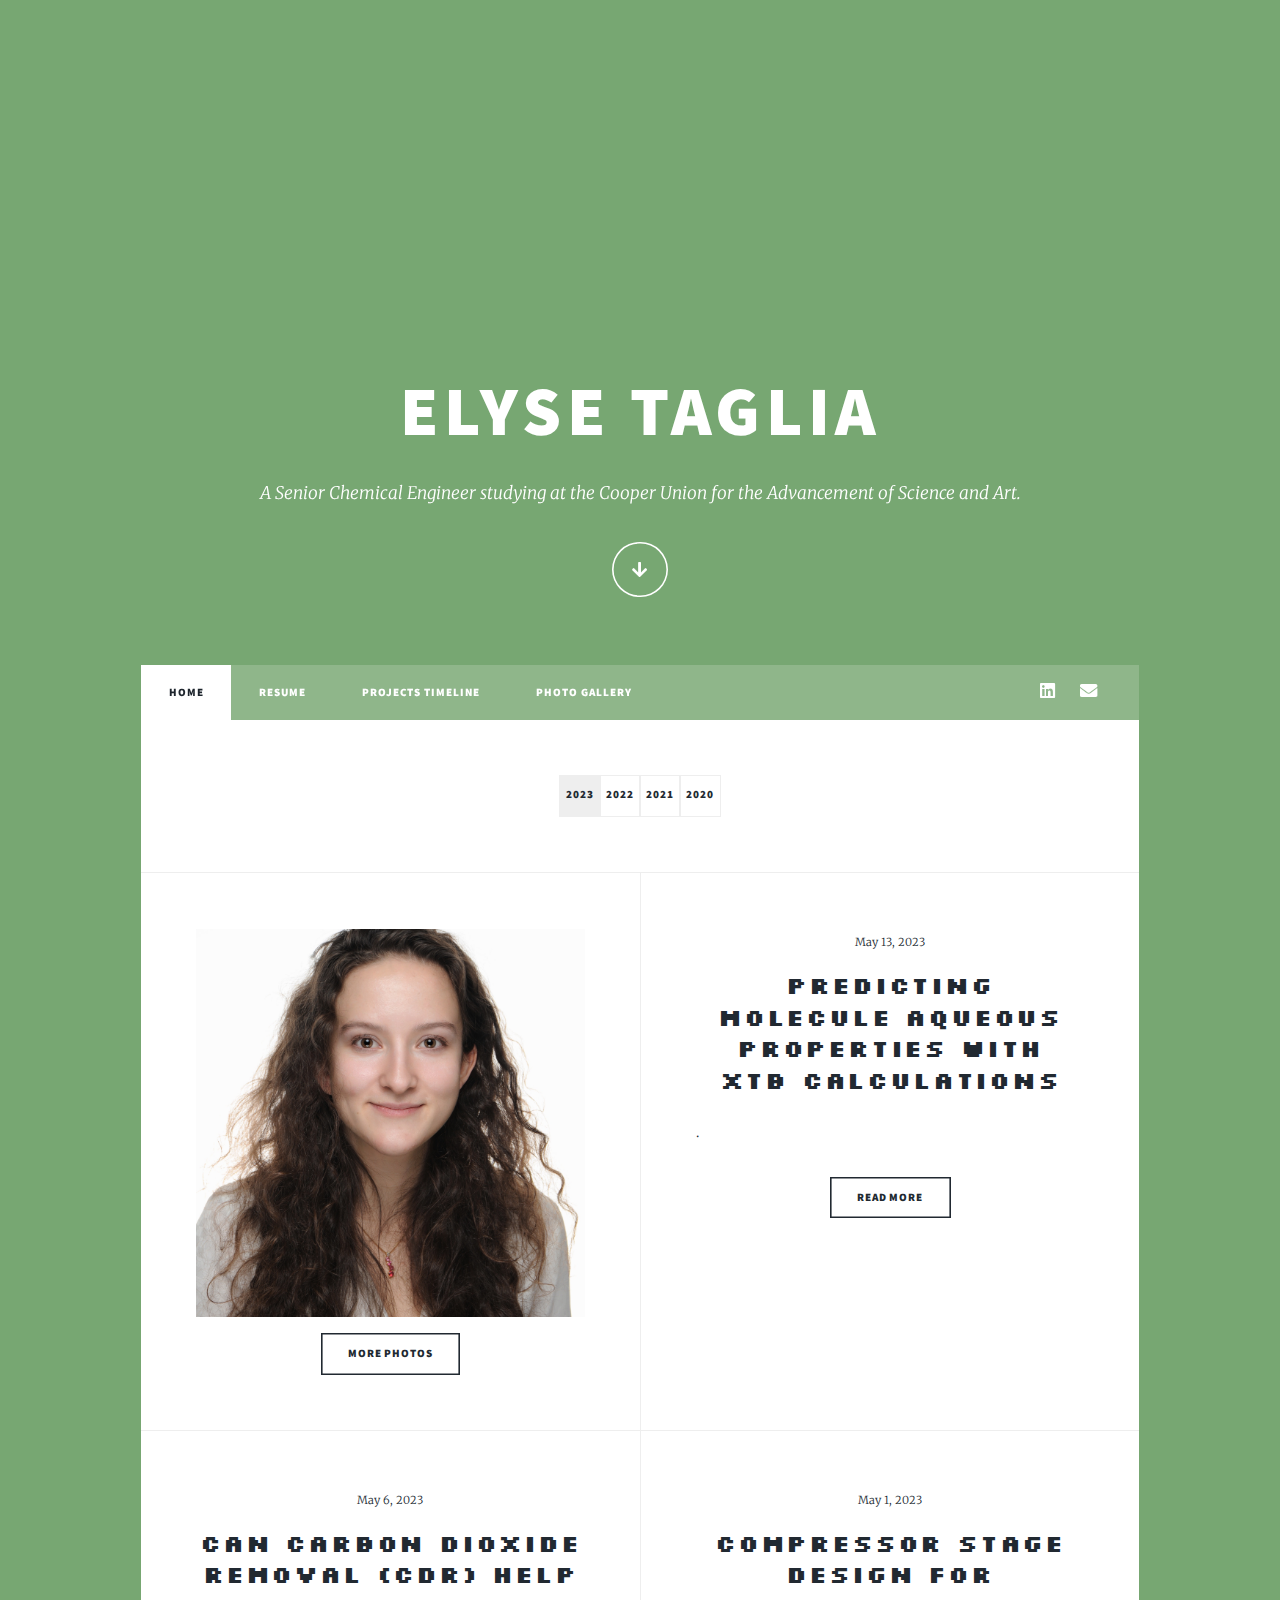
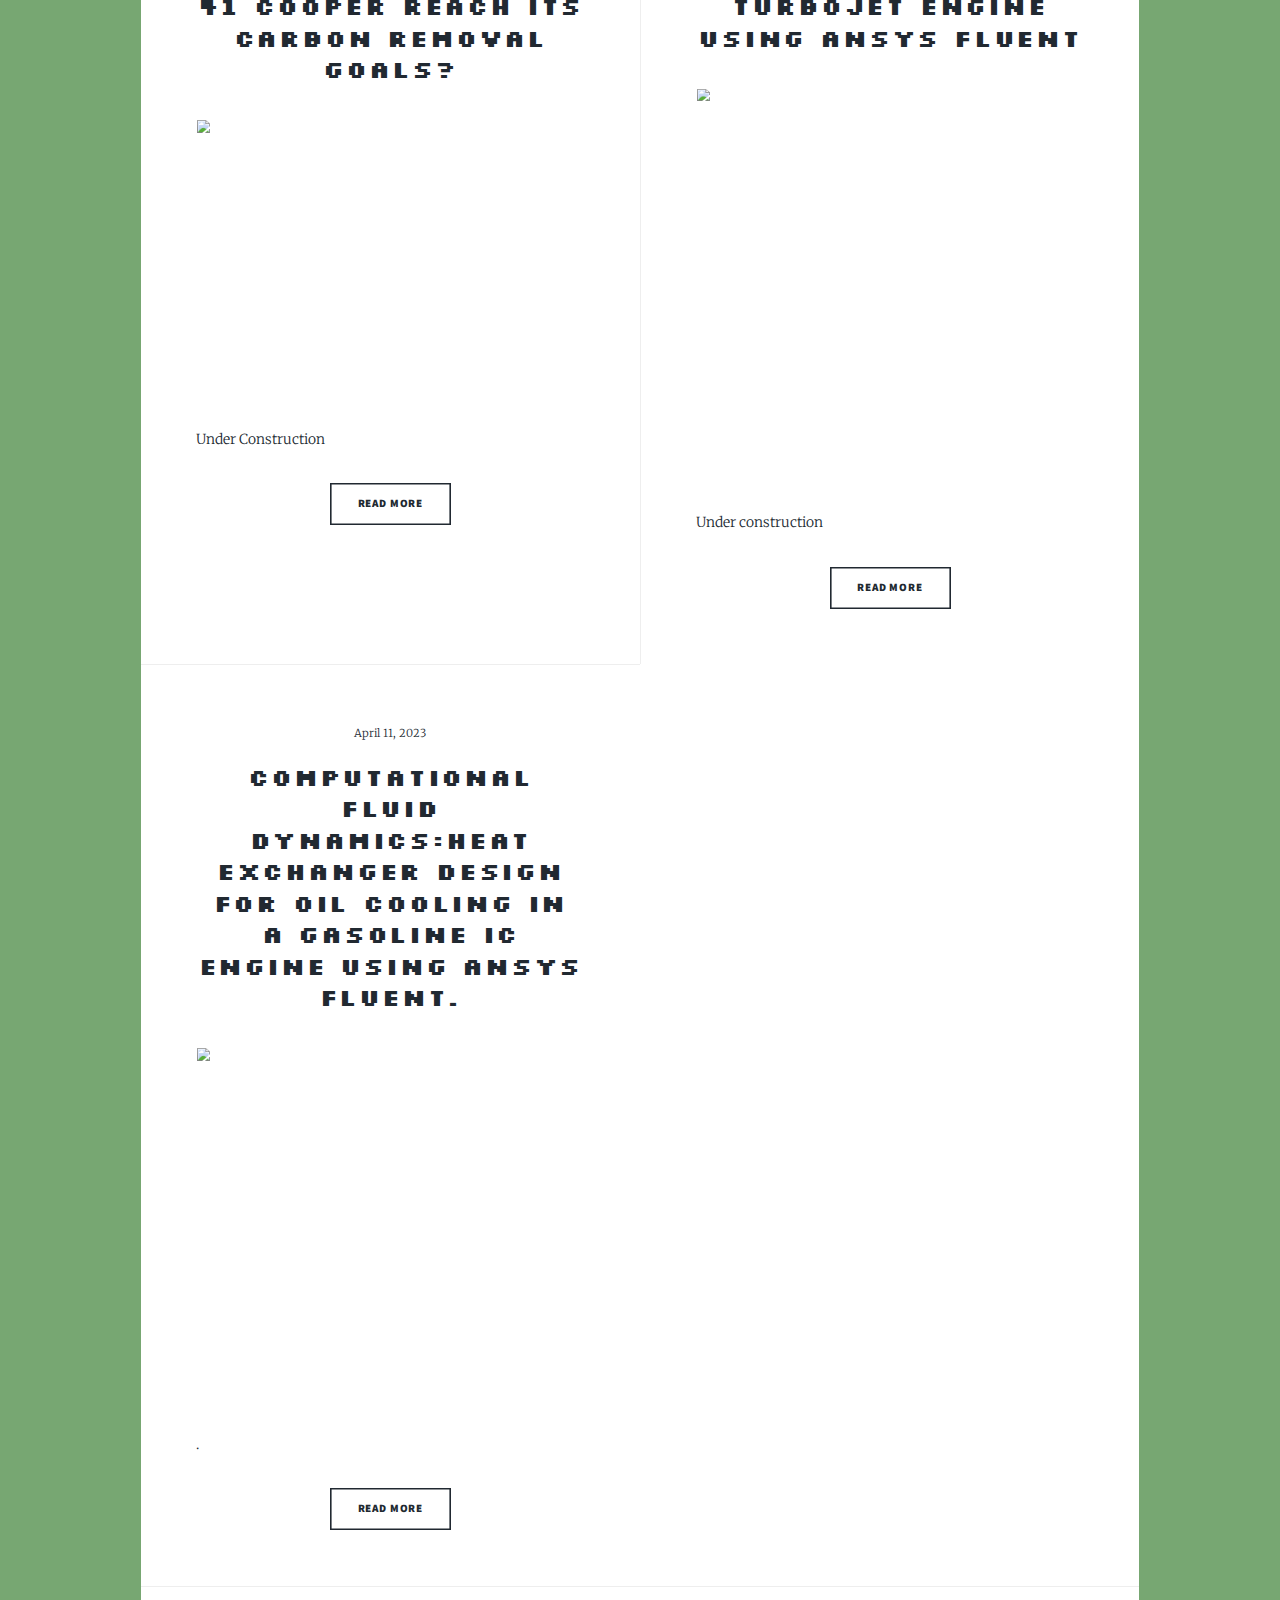
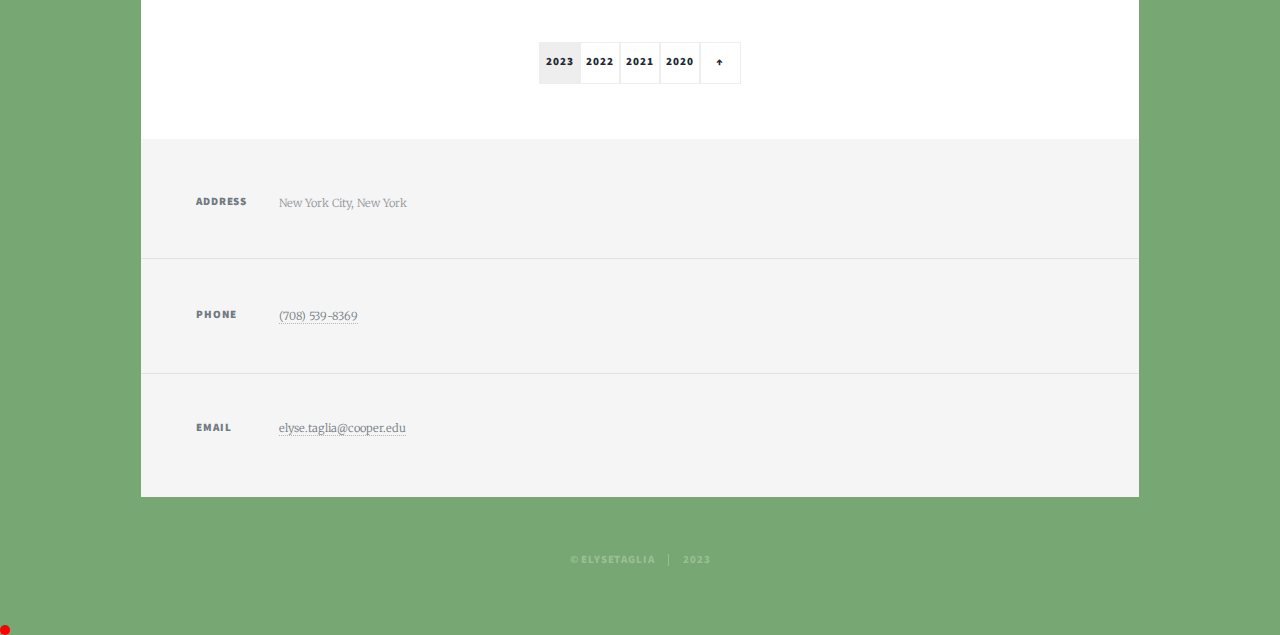
==== index.html @ 113147a5 "Update index.html" ====
<!DOCTYPE HTML>
<!--
	Massively by HTML5 UP
	html5up.net | @ajlkn
	Free for personal and commercial use under the CCA 3.0 license (html5up.net/license)
-->
<html>
	<head>
		<title class = "para">Elyse Taglia Digital Portfolio</title>
		<meta charset="utf-8" />
		<meta name="viewport" content="width=device-width, initial-scale=1, user-scalable=no" />
		<link rel="stylesheet" href="assets/css/main.css" />
		<noscript><link rel="stylesheet" href="assets/css/noscript.css" /></noscript>
		<link rel="icon" type="image/png" href="images/idphoto.PNG" />
	<style>
      .cursor {
        position: absolute;
        width: 10px;
        height: 10px;
        border-radius: 5px;
        background-color: red;
        z-index: 9999;
        pointer-events: none;
		 }
		 body {
    cursor: none;
  }
 .slideshow-container {
    width: 400px;
    height: 400px;
    overflow: hidden;
    position: relative;
}

.slideshow-container img {
    width: 100%;
    height: auto;
    position: absolute;
    top: 0;
    left: 0;
}



    </style>
	</head>
	<body class="is-preload">
	 <div style="zoom: 80%;">
		<!-- Wrapper -->
			<div id="wrapper" class="fade-in">

				<!-- Intro -->
					<div id="intro">
						<h1>Elyse Taglia<br />
						</h1>
						<p>A Senior Chemical Engineer studying at the Cooper Union for the Advancement of Science and Art. </a><br />
						
						<ul class="actions">
							<li><a href="#header" class="button icon solid solo fa-arrow-down scrolly">Continue</a></li>
						</ul>
						
					</div>

				<!-- Header -->
					<header id="header">
						<a href="index.html" class="logo">2023</a>
					</header>

				<!-- Nav -->
					<nav id="nav">
						<ul class="links">
							<li class="active"><a href="index.html">Home</a></li>
							<li><a href="resume.html">Resume</a></li>
							<li><a href="projects.html">Projects Timeline</a></li>
							<li><a href="gallery.html">Photo Gallery</a></li>
							
					
						</ul>
						<ul class="icons">
							<li><a href="" class="icon brands fa-linkedin"><span class="label">LinkedIn</span></a></li>
							<li><a href="mailto:elyse.taglia@cooper.edu" class="icon solid fa-envelope"><span class="label">Email</span></a></li>
							<div class="col-4 col-4-small">
										</ul>
										</div>
										
						</ul>
					</nav>

				<!-- Main -->
					<div id="main">

						<header>
						<center>
						<div class="pagination">
									<!--<a href="#" class="previous">Prev</a>-->
									<a href="index.html" class="page active">2023</a>
									<a href="home2.html" class="page">2022</a>
									<a href="home3.html" class="page">2021</a>
									<a href="home4.html" class="page">2020</a>
<link rel="stylesheet" href="https://unpkg.com/swiper/swiper-bundle.min.css" />

									
								</div>
								</center>
								</header>


						<!-- Posts -->
							<section class="posts">
    <article class="slideshow-post">
        <div class="slideshow-container">
            <img id="slideshow-image" src="./images/idphoto.JPG" width="400" height="auto" />
        </div>
        <ul class="actions special">
            <li><a href="gallery.html" class="button">More Photos</a></li>
        </ul>
    </article>
								   <article class="grid-post">
        <header>
            <span class="date">May 13, 2023</span>
            <h2 class = "para"><a href="procsim.html">Predicting Molecule Aqueous Properties with xTB Calculations </a></h2>
        </header>
       
        <p> .</p>
        <ul class="actions special">
            <li><a href= "procsim.html" class="button">read more</a></li>
        </ul>
    </article>
								<article>
									<header>
										<span class="date">May 6, 2023 </span>
										<h2 class = "para"><a href="CO2.html"> Can Carbon Dioxide Removal (CDR) Help 41 Cooper Reach its Carbon Removal Goals? <br />
										</a></h2>
									</header>
									<a href="CO2.html" class="image fit"><img src="./images/CO2cover.PNG" alt=""style="width: 3.5 in; height: 3.5in" /></a>
									<p>Under Construction</p>
									<ul class="actions special">
										<li><a href="CO2.html" class="button">read more</a></li>
									</ul>
								</article>

<article>
									<header>
										<span class="date">May 1, 2023</span>
										<h2 class = "para"><a href="rod.html">Compressor Stage Design for Turbojet Engine using Ansys Fluent<br />
										</a></h2>
									</header>
									<a href="compressor.html" class="image fit"><img src="./images/compressorcover.PNG" alt=""style="width: 3.5 in; height: 5in" /></a>
									<p>Under construction</p>
									<ul class="actions special">
										<li><a href="compressor.html" class="button">read more</a></li>
									</ul>
								</article>
   <article class="grid-post">
        <header>
            <span class="date">April 11, 2023</span>
            <h2 class = "para"><a href="heatxer.html">Computational Fluid Dynamics:Heat Exchanger Design for Oil Cooling in a Gasoline IC Engine using Ansys Fluent.</a></h2>
        </header>
        <a href="heatxer.html" class="image fit"><img src="./images/heatxercover.PNG" alt="" style="width: 6in; height: 4.5in" /></a>
        <p> .</p>
        <ul class="actions special">
            <li><a href="heatxer.html" class="button">read more</a></li>
        </ul>
    </article>


							

<style>
    .slideshow-post {
        grid-column: 1 / 3;
    }

    .slideshow-container {
        width: 100%;
        height: 0;
        padding-bottom: 100%;
        position: relative;
        overflow: hidden;
    }

    .slideshow-container img {
        width: 100%;
        height: 100%;
        object-fit: cover;
        position: absolute;
        top: 0;
        left: 0;
    }
.slideshow-post ul.actions {
        margin-top: 20px; /* Adjust the margin value as per your preference */
    }
</style>
	</section>					<!-- Footer -->
							<footer>
								<div class="pagination">
									<!--<a href="#" class="previous">Prev</a>-->
									<a href="index.html" class="page active">2023</a>
									<a href="home2.html" class="page">2022</a>
									<a href="home3.html" class="page">2021</a>
									<a href="home4.html" class="page">2020</a>
									<a href="index.html" class="page">↑</a>
									
								</div>
							</footer>

					</div>

				<!-- Footer -->
					<footer id="footer">
						
						<section class="split contact">
							<section class="alt">
								<h3>Address</h3>
								<p>New York City, New York<br />
								</p>
							</section>
							<section>
								<h3>Phone</h3>
								<p><a "href="tel:7085398369">(708) 539-8369</a></p>
							</section>
							<section>
								<h3>Email</h3>
								<p><a href="mailto:elyse.taglia@cooper.edu">elyse.taglia@cooper.edu</a></p>
							</section>
							
						</section>
					 
                                        
                                          
                            
					</footer>

				<!-- Copyright -->
					<div id="copyright">
						<ul><li>&copy; ElyseTaglia</li><li>2023</a></li></ul>
					</div>

			</div>

		<!-- Scripts -->
					 <div id="root"></div>
    <script>
      const cursor = document.createElement("div");
      cursor.classList.add("cursor");
      document.body.appendChild(cursor);
      
      document.addEventListener("mousemove", e => {
        cursor.style.left = e.pageX + "px";
        cursor.style.top = e.pageY + "px";
      });
    </script>
			<script src="assets/js/jquery.min.js"></script>
			<script src="assets/js/jquery.scrollex.min.js"></script>
			<script src="assets/js/jquery.scrolly.min.js"></script>
			<script src="assets/js/browser.min.js"></script>
			<script src="assets/js/breakpoints.min.js"></script>
			<script src="assets/js/util.js"></script>
			<script src="assets/js/main.js"></script>
<script>
    const slideshowContainer = document.getElementById("slideshow-image");
    const images = ["images/profile.jpeg", "images/cuttingplastic.PNG", "images/thermalstudy.png"]; // Add additional image paths here
    let currentImageIndex = 0;

    function changeSlide() {
        slideshowContainer.src = images[currentImageIndex];
        currentImageIndex = (currentImageIndex + 1) % images.length;
    }

    setInterval(changeSlide, 2000); // Change slide every 2.5 seconds (adjust as needed)
</script>



	</body>
</html>
---- assets/css/main.css ----
@import url(fontawesome-all.min.css);
@import url("https://fonts.googleapis.com/css?family=Merriweather:300,700,300italic,700italic|Source+Sans+Pro:900");
@import url('https://fonts.googleapis.com/css2?family=Didact+Gothic&family=Silkscreen&display=swap');

/*
	Massively by HTML5 UP
	html5up.net | @ajlkn
	Free for personal and commercial use under the CCA 3.0 license (html5up.net/license)
*/

html, body, div, span, applet, object,
iframe, h1, h2, h3, h4, h5, h6, p, blockquote,
pre, a, abbr, acronym, address, big, cite,
code, del, dfn, em, img, ins, kbd, q, s, samp,
small, strike, strong, sub, sup, tt, var, b,
u, i, center, dl, dt, dd, ol, ul, li, fieldset,
form, label, legend, table, caption, tbody,
tfoot, thead, tr, th, td, article, aside,
canvas, details, embed, figure, figcaption,
footer, header, hgroup, menu, nav, output, ruby,
section, summary, time, mark, audio, video {
	margin: 0;
	padding: 0;
	border: 0;
	font-size: 100%;
	font: inherit;
	vertical-align: baseline;}

article, aside, details, figcaption, figure,
footer, header, hgroup, menu, nav, section {
	display: block;}

.bold { 
	font-family: 'Didact Gothic', sans-serif;
}
.para {
	font-family: 'Silkscreen', cursive;
}
body {
	line-height: 1;
}

ol, ul {
	list-style: none;
}

blockquote, q {
	quotes: none;
}

	blockquote:before, blockquote:after, q:before, q:after {
		content: '';
		content: none;
	}

table {
	border-collapse: collapse;
	border-spacing: 0;
}

body {
	-webkit-text-size-adjust: none;
}

mark {
	background-color: transparent;
	color: inherit;
}

input::-moz-focus-inner {
	border: 0;
	padding: 0;
}

input, select, textarea {
	-moz-appearance: none;
	-webkit-appearance: none;
	-ms-appearance: none;
	appearance: none;
}

/* Basic */

	@-ms-viewport {
		width: device-width;
	}

	body {
		-ms-overflow-style: scrollbar;
	}

	@media screen and (max-width: 480px) {

		html, body {
			min-width: 320px;
		}

	}

	html {
		box-sizing: border-box;
	}

	*, *:before, *:after {
		box-sizing: inherit;
	}

	body {
		background-color: #77A772;
	}

		body.is-preload *, body.is-preload *:before, body.is-preload *:after {
			-moz-animation: none !important;
			-webkit-animation: none !important;
			-ms-animation: none !important;
			animation: none !important;
			-moz-transition: none !important;
			-webkit-transition: none !important;
			-ms-transition: none !important;
			transition: none !important;
		}

/* Type */

	html {
		font-size: 16pt;
	}

		@media screen and (max-width: 1680px) {

			html {
				font-size: 12pt;
			}

		}

		@media screen and (max-width: 1280px) {

			html {
				font-size: 13pt;
			}

		}

		@media screen and (max-width: 360px) {

			html {
				font-size: 10pt;
			}

		}

	body {
		color: #212931;
	}

	body, input, select, textarea {
		font-family: "Merriweather", Georgia, serif;
		font-weight: 300;
		font-size: 1rem;
		line-height: 2.375;
	}

	a {
		-moz-transition: color 0.2s ease-in-out, background-color 0.2s ease-in-out, border-color 0.2s ease-in-out, box-shadow 0.2s ease-in-out;
		-webkit-transition: color 0.2s ease-in-out, background-color 0.2s ease-in-out, border-color 0.2s ease-in-out, box-shadow 0.2s ease-in-out;
		-ms-transition: color 0.2s ease-in-out, background-color 0.2s ease-in-out, border-color 0.2s ease-in-out, box-shadow 0.2s ease-in-out;
		transition: color 0.2s ease-in-out, background-color 0.2s ease-in-out, border-color 0.2s ease-in-out, box-shadow 0.2s ease-in-out;
		border-bottom: dotted 1px;
		text-decoration: none;
	}

		a:hover {
			border-bottom-color: transparent;
		}

	strong, b {
		font-weight: 600;
	}

	em, i {
		font-style: italic;
	}

	p {
		text-align: justify;
		margin: 0 0 2rem 0;
	}

	h1, h2, h3, h4, h5, h6 {
		font-family: "Source Sans Pro", Helvetica, sans-serif;
		font-weight: 900;
		line-height: 1.5;
		letter-spacing: 0.075em;
		text-transform: uppercase;
		margin: 0 0 1rem 0;
	}

		h1 a, h2 a, h3 a, h4 a, h5 a, h6 a {
			border-bottom: 0;
			color: inherit;
			text-decoration: none;
		}

	h1 {
		font-size: 4rem;
		line-height: 1.1;
		margin: 0 0 2rem 0;
	}

	h2 {
		font-size: 1.75rem;
		line-height: 1.3;
		margin: 0 0 1.5rem 0;
	}

	h3 {
		font-size: 1.25rem;
		margin: 0 0 1.5rem 0;
	}

	h4 {
		font-size: 1rem;
	}

	h5 {
		font-size: 0.9rem;
	}

	h6 {
		font-size: 0.8rem;
	}

	sub {
		font-size: 0.8rem;
		position: relative;
		top: 0.5rem;
	}

	sup {
		font-size: 0.8rem;
		position: relative;
		top: -0.5rem;
	}

	blockquote {
		border-left: solid 4px;
		font-style: italic;
		margin: 0 0 2rem 0;
		padding: 0.5rem 0 0.5rem 2rem;
	}

	code {
		border: solid 2px;
		font-family: "Courier New", monospace;
		font-size: 0.9rem;
		margin: 0 0.25rem;
		padding: 0.25rem 0.65rem;
	}

	pre {
		-webkit-overflow-scrolling: touch;
		font-family: "Courier New", monospace;
		font-size: 0.9rem;
		margin: 0 0 2rem 0;
	}

		pre code {
			display: block;
			line-height: 1.75;
			padding: 1rem 1.5rem;
			overflow-x: auto;
		}

	hr {
		border: 0;
		border-bottom: solid 2px;
		margin: 3rem 0;
	}

		hr.major {
			margin: 5rem 0;
		}

	.align-left {
		text-align: left;
	}

	.align-center {
		text-align: center;
	}

	.align-right {
		text-align: right;
	}

	input, select, textarea {
		color: #212931;
	}

	a {
		color: #212931;
		border-bottom-color: rgba(33, 41, 49, 0.5);
	}

		a:hover {
			border-bottom-color: transparent;
			color: #18bfef !important;
		}

	strong, b {
		color: #212931;
	}

	h1, h2, h3, h4, h5, h6 {
		color: #212931;
	}

	blockquote {
		border-left-color: #eeeeee;
	}

	code {
		background: rgba(220, 220, 220, 0.25);
		border-color: #eeeeee;
	}

	hr {
		border-bottom-color: #eeeeee;
	}

/* Row */

	.row {
		display: flex;
		flex-wrap: wrap;
		box-sizing: border-box;
		align-items: stretch;
	}

		.row > * {
			box-sizing: border-box;
		}

		.row.gtr-uniform > * > :last-child {
			margin-bottom: 0;
		}

		.row.aln-left {
			justify-content: flex-start;
		}

		.row.aln-center {
			justify-content: center;
		}

		.row.aln-right {
			justify-content: flex-end;
		}

		.row.aln-top {
			align-items: flex-start;
		}

		.row.aln-middle {
			align-items: center;
		}

		.row.aln-bottom {
			align-items: flex-end;
		}

		.row > .imp {
			order: -1;
		}

		.row > .col-1 {
			width: 8.33333%;
		}

		.row > .off-1 {
			margin-left: 8.33333%;
		}

		.row > .col-2 {
			width: 16.66667%;
		}

		.row > .off-2 {
			margin-left: 16.66667%;
		}

		.row > .col-3 {
			width: 25%;
		}

		.row > .off-3 {
			margin-left: 25%;
		}

		.row > .col-4 {
			width: 33.33333%;
		}

		.row > .off-4 {
			margin-left: 33.33333%;
		}

		.row > .col-5 {
			width: 41.66667%;
		}

		.row > .off-5 {
			margin-left: 41.66667%;
		}

		.row > .col-6 {
			width: 50%;
		}

		.row > .off-6 {
			margin-left: 50%;
		}

		.row > .col-7 {
			width: 58.33333%;
		}

		.row > .off-7 {
			margin-left: 58.33333%;
		}

		.row > .col-8 {
			width: 66.66667%;
		}

		.row > .off-8 {
			margin-left: 66.66667%;
		}

		.row > .col-9 {
			width: 75%;
		}

		.row > .off-9 {
			margin-left: 75%;
		}

		.row > .col-10 {
			width: 83.33333%;
		}

		.row > .off-10 {
			margin-left: 83.33333%;
		}

		.row > .col-11 {
			width: 91.66667%;
		}

		.row > .off-11 {
			margin-left: 91.66667%;
		}

		.row > .col-12 {
			width: 100%;
		}

		.row > .off-12 {
			margin-left: 100%;
		}

		.row.gtr-0 {
			margin-top: 0;
			margin-left: 0rem;
		}

			.row.gtr-0 > * {
				padding: 0 0 0 0rem;
			}

			.row.gtr-0.gtr-uniform {
				margin-top: 0rem;
			}

				.row.gtr-0.gtr-uniform > * {
					padding-top: 0rem;
				}

		.row.gtr-25 {
			margin-top: 0;
			margin-left: -0.375rem;
		}

			.row.gtr-25 > * {
				padding: 0 0 0 0.375rem;
			}

			.row.gtr-25.gtr-uniform {
				margin-top: -0.375rem;
			}

				.row.gtr-25.gtr-uniform > * {
					padding-top: 0.375rem;
				}

		.row.gtr-50 {
			margin-top: 0;
			margin-left: -0.75rem;
		}

			.row.gtr-50 > * {
				padding: 0 0 0 0.75rem;
			}

			.row.gtr-50.gtr-uniform {
				margin-top: -0.75rem;
			}

				.row.gtr-50.gtr-uniform > * {
					padding-top: 0.75rem;
				}

		.row {
			margin-top: 0;
			margin-left: -1.5rem;
		}

			.row > * {
				padding: 0 0 0 1.5rem;
			}

			.row.gtr-uniform {
				margin-top: -1.5rem;
			}

				.row.gtr-uniform > * {
					padding-top: 1.5rem;
				}

		.row.gtr-150 {
			margin-top: 0;
			margin-left: -2.25rem;
		}

			.row.gtr-150 > * {
				padding: 0 0 0 2.25rem;
			}

			.row.gtr-150.gtr-uniform {
				margin-top: -2.25rem;
			}

				.row.gtr-150.gtr-uniform > * {
					padding-top: 2.25rem;
				}

		.row.gtr-200 {
			margin-top: 0;
			margin-left: -3rem;
		}

			.row.gtr-200 > * {
				padding: 0 0 0 3rem;
			}

			.row.gtr-200.gtr-uniform {
				margin-top: -3rem;
			}

				.row.gtr-200.gtr-uniform > * {
					padding-top: 3rem;
				}

		@media screen and (max-width: 1680px) {

			.row {
				display: flex;
				flex-wrap: wrap;
				box-sizing: border-box;
				align-items: stretch;
			}

				.row > * {
					box-sizing: border-box;
				}

				.row.gtr-uniform > * > :last-child {
					margin-bottom: 0;
				}

				.row.aln-left {
					justify-content: flex-start;
				}

				.row.aln-center {
					justify-content: center;
				}

				.row.aln-right {
					justify-content: flex-end;
				}

				.row.aln-top {
					align-items: flex-start;
				}

				.row.aln-middle {
					align-items: center;
				}

				.row.aln-bottom {
					align-items: flex-end;
				}

				.row > .imp-xlarge {
					order: -1;
				}

				.row > .col-1-xlarge {
					width: 8.33333%;
				}

				.row > .off-1-xlarge {
					margin-left: 8.33333%;
				}

				.row > .col-2-xlarge {
					width: 16.66667%;
				}

				.row > .off-2-xlarge {
					margin-left: 16.66667%;
				}

				.row > .col-3-xlarge {
					width: 25%;
				}

				.row > .off-3-xlarge {
					margin-left: 25%;
				}

				.row > .col-4-xlarge {
					width: 33.33333%;
				}

				.row > .off-4-xlarge {
					margin-left: 33.33333%;
				}

				.row > .col-5-xlarge {
					width: 41.66667%;
				}

				.row > .off-5-xlarge {
					margin-left: 41.66667%;
				}

				.row > .col-6-xlarge {
					width: 50%;
				}

				.row > .off-6-xlarge {
					margin-left: 50%;
				}

				.row > .col-7-xlarge {
					width: 58.33333%;
				}

				.row > .off-7-xlarge {
					margin-left: 58.33333%;
				}

				.row > .col-8-xlarge {
					width: 66.66667%;
				}

				.row > .off-8-xlarge {
					margin-left: 66.66667%;
				}

				.row > .col-9-xlarge {
					width: 75%;
				}

				.row > .off-9-xlarge {
					margin-left: 75%;
				}

				.row > .col-10-xlarge {
					width: 83.33333%;
				}

				.row > .off-10-xlarge {
					margin-left: 83.33333%;
				}

				.row > .col-11-xlarge {
					width: 91.66667%;
				}

				.row > .off-11-xlarge {
					margin-left: 91.66667%;
				}

				.row > .col-12-xlarge {
					width: 100%;
				}

				.row > .off-12-xlarge {
					margin-left: 100%;
				}

				.row.gtr-0 {
					margin-top: 0;
					margin-left: 0rem;
				}

					.row.gtr-0 > * {
						padding: 0 0 0 0rem;
					}

					.row.gtr-0.gtr-uniform {
						margin-top: 0rem;
					}

						.row.gtr-0.gtr-uniform > * {
							padding-top: 0rem;
						}

				.row.gtr-25 {
					margin-top: 0;
					margin-left: -0.375rem;
				}

					.row.gtr-25 > * {
						padding: 0 0 0 0.375rem;
					}

					.row.gtr-25.gtr-uniform {
						margin-top: -0.375rem;
					}

						.row.gtr-25.gtr-uniform > * {
							padding-top: 0.375rem;
						}

				.row.gtr-50 {
					margin-top: 0;
					margin-left: -0.75rem;
				}

					.row.gtr-50 > * {
						padding: 0 0 0 0.75rem;
					}

					.row.gtr-50.gtr-uniform {
						margin-top: -0.75rem;
					}

						.row.gtr-50.gtr-uniform > * {
							padding-top: 0.75rem;
						}

				.row {
					margin-top: 0;
					margin-left: -1.5rem;
				}

					.row > * {
						padding: 0 0 0 1.5rem;
					}

					.row.gtr-uniform {
						margin-top: -1.5rem;
					}

						.row.gtr-uniform > * {
							padding-top: 1.5rem;
						}

				.row.gtr-150 {
					margin-top: 0;
					margin-left: -2.25rem;
				}

					.row.gtr-150 > * {
						padding: 0 0 0 2.25rem;
					}

					.row.gtr-150.gtr-uniform {
						margin-top: -2.25rem;
					}

						.row.gtr-150.gtr-uniform > * {
							padding-top: 2.25rem;
						}

				.row.gtr-200 {
					margin-top: 0;
					margin-left: -3rem;
				}

					.row.gtr-200 > * {
						padding: 0 0 0 3rem;
					}

					.row.gtr-200.gtr-uniform {
						margin-top: -3rem;
					}

						.row.gtr-200.gtr-uniform > * {
							padding-top: 3rem;
						}

		}

		@media screen and (max-width: 1280px) {

			.row {
				display: flex;
				flex-wrap: wrap;
				box-sizing: border-box;
				align-items: stretch;
			}

				.row > * {
					box-sizing: border-box;
				}

				.row.gtr-uniform > * > :last-child {
					margin-bottom: 0;
				}

				.row.aln-left {
					justify-content: flex-start;
				}

				.row.aln-center {
					justify-content: center;
				}

				.row.aln-right {
					justify-content: flex-end;
				}

				.row.aln-top {
					align-items: flex-start;
				}

				.row.aln-middle {
					align-items: center;
				}

				.row.aln-bottom {
					align-items: flex-end;
				}

				.row > .imp-large {
					order: -1;
				}

				.row > .col-1-large {
					width: 8.33333%;
				}

				.row > .off-1-large {
					margin-left: 8.33333%;
				}

				.row > .col-2-large {
					width: 16.66667%;
				}

				.row > .off-2-large {
					margin-left: 16.66667%;
				}

				.row > .col-3-large {
					width: 25%;
				}

				.row > .off-3-large {
					margin-left: 25%;
				}

				.row > .col-4-large {
					width: 33.33333%;
				}

				.row > .off-4-large {
					margin-left: 33.33333%;
				}

				.row > .col-5-large {
					width: 41.66667%;
				}

				.row > .off-5-large {
					margin-left: 41.66667%;
				}

				.row > .col-6-large {
					width: 50%;
				}

				.row > .off-6-large {
					margin-left: 50%;
				}

				.row > .col-7-large {
					width: 58.33333%;
				}

				.row > .off-7-large {
					margin-left: 58.33333%;
				}

				.row > .col-8-large {
					width: 66.66667%;
				}

				.row > .off-8-large {
					margin-left: 66.66667%;
				}

				.row > .col-9-large {
					width: 75%;
				}

				.row > .off-9-large {
					margin-left: 75%;
				}

				.row > .col-10-large {
					width: 83.33333%;
				}

				.row > .off-10-large {
					margin-left: 83.33333%;
				}

				.row > .col-11-large {
					width: 91.66667%;
				}

				.row > .off-11-large {
					margin-left: 91.66667%;
				}

				.row > .col-12-large {
					width: 100%;
				}

				.row > .off-12-large {
					margin-left: 100%;
				}

				.row.gtr-0 {
					margin-top: 0;
					margin-left: 0rem;
				}

					.row.gtr-0 > * {
						padding: 0 0 0 0rem;
					}

					.row.gtr-0.gtr-uniform {
						margin-top: 0rem;
					}

						.row.gtr-0.gtr-uniform > * {
							padding-top: 0rem;
						}

				.row.gtr-25 {
					margin-top: 0;
					margin-left: -0.375rem;
				}

					.row.gtr-25 > * {
						padding: 0 0 0 0.375rem;
					}

					.row.gtr-25.gtr-uniform {
						margin-top: -0.375rem;
					}

						.row.gtr-25.gtr-uniform > * {
							padding-top: 0.375rem;
						}

				.row.gtr-50 {
					margin-top: 0;
					margin-left: -0.75rem;
				}

					.row.gtr-50 > * {
						padding: 0 0 0 0.75rem;
					}

					.row.gtr-50.gtr-uniform {
						margin-top: -0.75rem;
					}

						.row.gtr-50.gtr-uniform > * {
							padding-top: 0.75rem;
						}

				.row {
					margin-top: 0;
					margin-left: -1.5rem;
				}

					.row > * {
						padding: 0 0 0 1.5rem;
					}

					.row.gtr-uniform {
						margin-top: -1.5rem;
					}

						.row.gtr-uniform > * {
							padding-top: 1.5rem;
						}

				.row.gtr-150 {
					margin-top: 0;
					margin-left: -2.25rem;
				}

					.row.gtr-150 > * {
						padding: 0 0 0 2.25rem;
					}

					.row.gtr-150.gtr-uniform {
						margin-top: -2.25rem;
					}

						.row.gtr-150.gtr-uniform > * {
							padding-top: 2.25rem;
						}

				.row.gtr-200 {
					margin-top: 0;
					margin-left: -3rem;
				}

					.row.gtr-200 > * {
						padding: 0 0 0 3rem;
					}

					.row.gtr-200.gtr-uniform {
						margin-top: -3rem;
					}

						.row.gtr-200.gtr-uniform > * {
							padding-top: 3rem;
						}

		}

		@media screen and (max-width: 980px) {

			.row {
				display: flex;
				flex-wrap: wrap;
				box-sizing: border-box;
				align-items: stretch;
			}

				.row > * {
					box-sizing: border-box;
				}

				.row.gtr-uniform > * > :last-child {
					margin-bottom: 0;
				}

				.row.aln-left {
					justify-content: flex-start;
				}

				.row.aln-center {
					justify-content: center;
				}

				.row.aln-right {
					justify-content: flex-end;
				}

				.row.aln-top {
					align-items: flex-start;
				}

				.row.aln-middle {
					align-items: center;
				}

				.row.aln-bottom {
					align-items: flex-end;
				}

				.row > .imp-medium {
					order: -1;
				}

				.row > .col-1-medium {
					width: 8.33333%;
				}

				.row > .off-1-medium {
					margin-left: 8.33333%;
				}

				.row > .col-2-medium {
					width: 16.66667%;
				}

				.row > .off-2-medium {
					margin-left: 16.66667%;
				}

				.row > .col-3-medium {
					width: 25%;
				}

				.row > .off-3-medium {
					margin-left: 25%;
				}

				.row > .col-4-medium {
					width: 33.33333%;
				}

				.row > .off-4-medium {
					margin-left: 33.33333%;
				}

				.row > .col-5-medium {
					width: 41.66667%;
				}

				.row > .off-5-medium {
					margin-left: 41.66667%;
				}

				.row > .col-6-medium {
					width: 50%;
				}

				.row > .off-6-medium {
					margin-left: 50%;
				}

				.row > .col-7-medium {
					width: 58.33333%;
				}

				.row > .off-7-medium {
					margin-left: 58.33333%;
				}

				.row > .col-8-medium {
					width: 66.66667%;
				}

				.row > .off-8-medium {
					margin-left: 66.66667%;
				}

				.row > .col-9-medium {
					width: 75%;
				}

				.row > .off-9-medium {
					margin-left: 75%;
				}

				.row > .col-10-medium {
					width: 83.33333%;
				}

				.row > .off-10-medium {
					margin-left: 83.33333%;
				}

				.row > .col-11-medium {
					width: 91.66667%;
				}

				.row > .off-11-medium {
					margin-left: 91.66667%;
				}

				.row > .col-12-medium {
					width: 100%;
				}

				.row > .off-12-medium {
					margin-left: 100%;
				}

				.row.gtr-0 {
					margin-top: 0;
					margin-left: 0rem;
				}

					.row.gtr-0 > * {
						padding: 0 0 0 0rem;
					}

					.row.gtr-0.gtr-uniform {
						margin-top: 0rem;
					}

						.row.gtr-0.gtr-uniform > * {
							padding-top: 0rem;
						}

				.row.gtr-25 {
					margin-top: 0;
					margin-left: -0.375rem;
				}

					.row.gtr-25 > * {
						padding: 0 0 0 0.375rem;
					}

					.row.gtr-25.gtr-uniform {
						margin-top: -0.375rem;
					}

						.row.gtr-25.gtr-uniform > * {
							padding-top: 0.375rem;
						}

				.row.gtr-50 {
					margin-top: 0;
					margin-left: -0.75rem;
				}

					.row.gtr-50 > * {
						padding: 0 0 0 0.75rem;
					}

					.row.gtr-50.gtr-uniform {
						margin-top: -0.75rem;
					}

						.row.gtr-50.gtr-uniform > * {
							padding-top: 0.75rem;
						}

				.row {
					margin-top: 0;
					margin-left: -1.5rem;
				}

					.row > * {
						padding: 0 0 0 1.5rem;
					}

					.row.gtr-uniform {
						margin-top: -1.5rem;
					}

						.row.gtr-uniform > * {
							padding-top: 1.5rem;
						}

				.row.gtr-150 {
					margin-top: 0;
					margin-left: -2.25rem;
				}

					.row.gtr-150 > * {
						padding: 0 0 0 2.25rem;
					}

					.row.gtr-150.gtr-uniform {
						margin-top: -2.25rem;
					}

						.row.gtr-150.gtr-uniform > * {
							padding-top: 2.25rem;
						}

				.row.gtr-200 {
					margin-top: 0;
					margin-left: -3rem;
				}

					.row.gtr-200 > * {
						padding: 0 0 0 3rem;
					}

					.row.gtr-200.gtr-uniform {
						margin-top: -3rem;
					}

						.row.gtr-200.gtr-uniform > * {
							padding-top: 3rem;
						}

		}

		@media screen and (max-width: 736px) {

			.row {
				display: flex;
				flex-wrap: wrap;
				box-sizing: border-box;
				align-items: stretch;
			}

				.row > * {
					box-sizing: border-box;
				}

				.row.gtr-uniform > * > :last-child {
					margin-bottom: 0;
				}

				.row.aln-left {
					justify-content: flex-start;
				}

				.row.aln-center {
					justify-content: center;
				}

				.row.aln-right {
					justify-content: flex-end;
				}

				.row.aln-top {
					align-items: flex-start;
				}

				.row.aln-middle {
					align-items: center;
				}

				.row.aln-bottom {
					align-items: flex-end;
				}

				.row > .imp-small {
					order: -1;
				}

				.row > .col-1-small {
					width: 8.33333%;
				}

				.row > .off-1-small {
					margin-left: 8.33333%;
				}

				.row > .col-2-small {
					width: 16.66667%;
				}

				.row > .off-2-small {
					margin-left: 16.66667%;
				}

				.row > .col-3-small {
					width: 25%;
				}

				.row > .off-3-small {
					margin-left: 25%;
				}

				.row > .col-4-small {
					width: 33.33333%;
				}

				.row > .off-4-small {
					margin-left: 33.33333%;
				}

				.row > .col-5-small {
					width: 41.66667%;
				}

				.row > .off-5-small {
					margin-left: 41.66667%;
				}

				.row > .col-6-small {
					width: 50%;
				}

				.row > .off-6-small {
					margin-left: 50%;
				}

				.row > .col-7-small {
					width: 58.33333%;
				}

				.row > .off-7-small {
					margin-left: 58.33333%;
				}

				.row > .col-8-small {
					width: 66.66667%;
				}

				.row > .off-8-small {
					margin-left: 66.66667%;
				}

				.row > .col-9-small {
					width: 75%;
				}

				.row > .off-9-small {
					margin-left: 75%;
				}

				.row > .col-10-small {
					width: 83.33333%;
				}

				.row > .off-10-small {
					margin-left: 83.33333%;
				}

				.row > .col-11-small {
					width: 91.66667%;
				}

				.row > .off-11-small {
					margin-left: 91.66667%;
				}

				.row > .col-12-small {
					width: 100%;
				}

				.row > .off-12-small {
					margin-left: 100%;
				}

				.row.gtr-0 {
					margin-top: 0;
					margin-left: 0rem;
				}

					.row.gtr-0 > * {
						padding: 0 0 0 0rem;
					}

					.row.gtr-0.gtr-uniform {
						margin-top: 0rem;
					}

						.row.gtr-0.gtr-uniform > * {
							padding-top: 0rem;
						}

				.row.gtr-25 {
					margin-top: 0;
					margin-left: -0.375rem;
				}

					.row.gtr-25 > * {
						padding: 0 0 0 0.375rem;
					}

					.row.gtr-25.gtr-uniform {
						margin-top: -0.375rem;
					}

						.row.gtr-25.gtr-uniform > * {
							padding-top: 0.375rem;
						}

				.row.gtr-50 {
					margin-top: 0;
					margin-left: -0.75rem;
				}

					.row.gtr-50 > * {
						padding: 0 0 0 0.75rem;
					}

					.row.gtr-50.gtr-uniform {
						margin-top: -0.75rem;
					}

						.row.gtr-50.gtr-uniform > * {
							padding-top: 0.75rem;
						}

				.row {
					margin-top: 0;
					margin-left: -1.5rem;
				}

					.row > * {
						padding: 0 0 0 1.5rem;
					}

					.row.gtr-uniform {
						margin-top: -1.5rem;
					}

						.row.gtr-uniform > * {
							padding-top: 1.5rem;
						}

				.row.gtr-150 {
					margin-top: 0;
					margin-left: -2.25rem;
				}

					.row.gtr-150 > * {
						padding: 0 0 0 2.25rem;
					}

					.row.gtr-150.gtr-uniform {
						margin-top: -2.25rem;
					}

						.row.gtr-150.gtr-uniform > * {
							padding-top: 2.25rem;
						}

				.row.gtr-200 {
					margin-top: 0;
					margin-left: -3rem;
				}

					.row.gtr-200 > * {
						padding: 0 0 0 3rem;
					}

					.row.gtr-200.gtr-uniform {
						margin-top: -3rem;
					}

						.row.gtr-200.gtr-uniform > * {
							padding-top: 3rem;
						}

		}

		@media screen and (max-width: 480px) {

			.row {
				display: flex;
				flex-wrap: wrap;
				box-sizing: border-box;
				align-items: stretch;
			}

				.row > * {
					box-sizing: border-box;
				}

				.row.gtr-uniform > * > :last-child {
					margin-bottom: 0;
				}

				.row.aln-left {
					justify-content: flex-start;
				}

				.row.aln-center {
					justify-content: center;
				}

				.row.aln-right {
					justify-content: flex-end;
				}

				.row.aln-top {
					align-items: flex-start;
				}

				.row.aln-middle {
					align-items: center;
				}

				.row.aln-bottom {
					align-items: flex-end;
				}

				.row > .imp-xsmall {
					order: -1;
				}

				.row > .col-1-xsmall {
					width: 8.33333%;
				}

				.row > .off-1-xsmall {
					margin-left: 8.33333%;
				}

				.row > .col-2-xsmall {
					width: 16.66667%;
				}

				.row > .off-2-xsmall {
					margin-left: 16.66667%;
				}

				.row > .col-3-xsmall {
					width: 25%;
				}

				.row > .off-3-xsmall {
					margin-left: 25%;
				}

				.row > .col-4-xsmall {
					width: 33.33333%;
				}

				.row > .off-4-xsmall {
					margin-left: 33.33333%;
				}

				.row > .col-5-xsmall {
					width: 41.66667%;
				}

				.row > .off-5-xsmall {
					margin-left: 41.66667%;
				}

				.row > .col-6-xsmall {
					width: 50%;
				}

				.row > .off-6-xsmall {
					margin-left: 50%;
				}

				.row > .col-7-xsmall {
					width: 58.33333%;
				}

				.row > .off-7-xsmall {
					margin-left: 58.33333%;
				}

				.row > .col-8-xsmall {
					width: 66.66667%;
				}

				.row > .off-8-xsmall {
					margin-left: 66.66667%;
				}

				.row > .col-9-xsmall {
					width: 75%;
				}

				.row > .off-9-xsmall {
					margin-left: 75%;
				}

				.row > .col-10-xsmall {
					width: 83.33333%;
				}

				.row > .off-10-xsmall {
					margin-left: 83.33333%;
				}

				.row > .col-11-xsmall {
					width: 91.66667%;
				}

				.row > .off-11-xsmall {
					margin-left: 91.66667%;
				}

				.row > .col-12-xsmall {
					width: 100%;
				}

				.row > .off-12-xsmall {
					margin-left: 100%;
				}

				.row.gtr-0 {
					margin-top: 0;
					margin-left: 0rem;
				}

					.row.gtr-0 > * {
						padding: 0 0 0 0rem;
					}

					.row.gtr-0.gtr-uniform {
						margin-top: 0rem;
					}

						.row.gtr-0.gtr-uniform > * {
							padding-top: 0rem;
						}

				.row.gtr-25 {
					margin-top: 0;
					margin-left: -0.375rem;
				}

					.row.gtr-25 > * {
						padding: 0 0 0 0.375rem;
					}

					.row.gtr-25.gtr-uniform {
						margin-top: -0.375rem;
					}

						.row.gtr-25.gtr-uniform > * {
							padding-top: 0.375rem;
						}

				.row.gtr-50 {
					margin-top: 0;
					margin-left: -0.75rem;
				}

					.row.gtr-50 > * {
						padding: 0 0 0 0.75rem;
					}

					.row.gtr-50.gtr-uniform {
						margin-top: -0.75rem;
					}

						.row.gtr-50.gtr-uniform > * {
							padding-top: 0.75rem;
						}

				.row {
					margin-top: 0;
					margin-left: -1.5rem;
				}

					.row > * {
						padding: 0 0 0 1.5rem;
					}

					.row.gtr-uniform {
						margin-top: -1.5rem;
					}

						.row.gtr-uniform > * {
							padding-top: 1.5rem;
						}

				.row.gtr-150 {
					margin-top: 0;
					margin-left: -2.25rem;
				}

					.row.gtr-150 > * {
						padding: 0 0 0 2.25rem;
					}

					.row.gtr-150.gtr-uniform {
						margin-top: -2.25rem;
					}

						.row.gtr-150.gtr-uniform > * {
							padding-top: 2.25rem;
						}

				.row.gtr-200 {
					margin-top: 0;
					margin-left: -3rem;
				}

					.row.gtr-200 > * {
						padding: 0 0 0 3rem;
					}

					.row.gtr-200.gtr-uniform {
						margin-top: -3rem;
					}

						.row.gtr-200.gtr-uniform > * {
							padding-top: 3rem;
						}

		}

		@media screen and (max-width: 360px) {

			.row {
				display: flex;
				flex-wrap: wrap;
				box-sizing: border-box;
				align-items: stretch;
			}

				.row > * {
					box-sizing: border-box;
				}

				.row.gtr-uniform > * > :last-child {
					margin-bottom: 0;
				}

				.row.aln-left {
					justify-content: flex-start;
				}

				.row.aln-center {
					justify-content: center;
				}

				.row.aln-right {
					justify-content: flex-end;
				}

				.row.aln-top {
					align-items: flex-start;
				}

				.row.aln-middle {
					align-items: center;
				}

				.row.aln-bottom {
					align-items: flex-end;
				}

				.row > .imp-xxsmall {
					order: -1;
				}

				.row > .col-1-xxsmall {
					width: 8.33333%;
				}

				.row > .off-1-xxsmall {
					margin-left: 8.33333%;
				}

				.row > .col-2-xxsmall {
					width: 16.66667%;
				}

				.row > .off-2-xxsmall {
					margin-left: 16.66667%;
				}

				.row > .col-3-xxsmall {
					width: 25%;
				}

				.row > .off-3-xxsmall {
					margin-left: 25%;
				}

				.row > .col-4-xxsmall {
					width: 33.33333%;
				}

				.row > .off-4-xxsmall {
					margin-left: 33.33333%;
				}

				.row > .col-5-xxsmall {
					width: 41.66667%;
				}

				.row > .off-5-xxsmall {
					margin-left: 41.66667%;
				}

				.row > .col-6-xxsmall {
					width: 50%;
				}

				.row > .off-6-xxsmall {
					margin-left: 50%;
				}

				.row > .col-7-xxsmall {
					width: 58.33333%;
				}

				.row > .off-7-xxsmall {
					margin-left: 58.33333%;
				}

				.row > .col-8-xxsmall {
					width: 66.66667%;
				}

				.row > .off-8-xxsmall {
					margin-left: 66.66667%;
				}

				.row > .col-9-xxsmall {
					width: 75%;
				}

				.row > .off-9-xxsmall {
					margin-left: 75%;
				}

				.row > .col-10-xxsmall {
					width: 83.33333%;
				}

				.row > .off-10-xxsmall {
					margin-left: 83.33333%;
				}

				.row > .col-11-xxsmall {
					width: 91.66667%;
				}

				.row > .off-11-xxsmall {
					margin-left: 91.66667%;
				}

				.row > .col-12-xxsmall {
					width: 100%;
				}

				.row > .off-12-xxsmall {
					margin-left: 100%;
				}

				.row.gtr-0 {
					margin-top: 0;
					margin-left: 0rem;
				}

					.row.gtr-0 > * {
						padding: 0 0 0 0rem;
					}

					.row.gtr-0.gtr-uniform {
						margin-top: 0rem;
					}

						.row.gtr-0.gtr-uniform > * {
							padding-top: 0rem;
						}

				.row.gtr-25 {
					margin-top: 0;
					margin-left: -0.375rem;
				}

					.row.gtr-25 > * {
						padding: 0 0 0 0.375rem;
					}

					.row.gtr-25.gtr-uniform {
						margin-top: -0.375rem;
					}

						.row.gtr-25.gtr-uniform > * {
							padding-top: 0.375rem;
						}

				.row.gtr-50 {
					margin-top: 0;
					margin-left: -0.75rem;
				}

					.row.gtr-50 > * {
						padding: 0 0 0 0.75rem;
					}

					.row.gtr-50.gtr-uniform {
						margin-top: -0.75rem;
					}

						.row.gtr-50.gtr-uniform > * {
							padding-top: 0.75rem;
						}

				.row {
					margin-top: 0;
					margin-left: -1.5rem;
				}

					.row > * {
						padding: 0 0 0 1.5rem;
					}

					.row.gtr-uniform {
						margin-top: -1.5rem;
					}

						.row.gtr-uniform > * {
							padding-top: 1.5rem;
						}

				.row.gtr-150 {
					margin-top: 0;
					margin-left: -2.25rem;
				}

					.row.gtr-150 > * {
						padding: 0 0 0 2.25rem;
					}

					.row.gtr-150.gtr-uniform {
						margin-top: -2.25rem;
					}

						.row.gtr-150.gtr-uniform > * {
							padding-top: 2.25rem;
						}

				.row.gtr-200 {
					margin-top: 0;
					margin-left: -3rem;
				}

					.row.gtr-200 > * {
						padding: 0 0 0 3rem;
					}

					.row.gtr-200.gtr-uniform {
						margin-top: -3rem;
					}

						.row.gtr-200.gtr-uniform > * {
							padding-top: 3rem;
						}

		}

/* Box */

	.box {
		border: solid 2px;
		margin-bottom: 2rem;
		padding: 1.5rem;
	}

		.box > :last-child,
		.box > :last-child > :last-child,
		.box > :last-child > :last-child > :last-child {
			margin-bottom: 0;
		}

		.box.alt {
			border: 0;
			border-radius: 0;
			padding: 0;
		}

	.box {
		border-color: #eeeeee;
	}

/* Button */

	input[type="submit"],
	input[type="reset"],
	input[type="button"],
	button,
	.button {
		-moz-appearance: none;
		-webkit-appearance: none;
		-ms-appearance: none;
		appearance: none;
		-moz-transition: background-color 0.2s ease-in-out, box-shadow 0.2s ease-in-out, color 0.2s ease-in-out;
		-webkit-transition: background-color 0.2s ease-in-out, box-shadow 0.2s ease-in-out, color 0.2s ease-in-out;
		-ms-transition: background-color 0.2s ease-in-out, box-shadow 0.2s ease-in-out, color 0.2s ease-in-out;
		transition: background-color 0.2s ease-in-out, box-shadow 0.2s ease-in-out, color 0.2s ease-in-out;
		border: 0;
		border-radius: 0;
		cursor: pointer;
		display: inline-block;
		font-family: "Source Sans Pro", Helvetica, sans-serif;
		font-size: 0.8rem;
		font-weight: 900;
		letter-spacing: 0.075em;
		height: 3rem;
		line-height: 3rem;
		padding: 0 2rem;
		text-align: center;
		text-decoration: none;
		text-transform: uppercase;
		white-space: nowrap;
	}

		input[type="submit"].icon:before,
		input[type="reset"].icon:before,
		input[type="button"].icon:before,
		button.icon:before,
		.button.icon:before {
			margin-right: 0.5rem;
		}

		input[type="submit"].icon.solo,
		input[type="reset"].icon.solo,
		input[type="button"].icon.solo,
		button.icon.solo,
		.button.icon.solo {
			position: relative;
			width: 4rem;
			height: 4rem;
			line-height: 4rem;
			border-radius: 4rem;
			text-indent: 4rem;
			overflow: hidden;
			padding: 0;
			white-space: nowrap;
		}

			input[type="submit"].icon.solo:before,
			input[type="reset"].icon.solo:before,
			input[type="button"].icon.solo:before,
			button.icon.solo:before,
			.button.icon.solo:before {
				position: absolute;
				display: block;
				top: 0;
				left: 0;
				width: inherit;
				height: inherit;
				line-height: inherit;
				font-size: 1.25rem;
				margin-right: 0;
				text-align: center;
				text-indent: 0;
			}

		input[type="submit"].fit,
		input[type="reset"].fit,
		input[type="button"].fit,
		button.fit,
		.button.fit {
			width: 100%;
		}

		input[type="submit"].small,
		input[type="reset"].small,
		input[type="button"].small,
		button.small,
		.button.small {
			font-size: 0.7rem;
			height: 2.5rem;
			line-height: 2.5rem;
			padding: 0 1.5rem;
		}

		input[type="submit"].large,
		input[type="reset"].large,
		input[type="button"].large,
		button.large,
		.button.large {
			font-size: 0.9rem;
			height: 3.5rem;
			line-height: 3.5rem;
			padding: 0 2.75rem;
		}

		@media screen and (max-width: 980px) {

			input[type="submit"],
			input[type="reset"],
			input[type="button"],
			button,
			.button {
				font-size: 0.9rem;
				height: 3.25rem;
				line-height: 3.25rem;
			}

				input[type="submit"].large,
				input[type="reset"].large,
				input[type="button"].large,
				button.large,
				.button.large {
					font-size: 1rem;
					height: 3.75rem;
					line-height: 3.75rem;
				}

		}

		input[type="submit"].disabled, input[type="submit"]:disabled,
		input[type="reset"].disabled,
		input[type="reset"]:disabled,
		input[type="button"].disabled,
		input[type="button"]:disabled,
		button.disabled,
		button:disabled,
		.button.disabled,
		.button:disabled {
			pointer-events: none;
			opacity: 0.25;
		}

	input[type="submit"],
	input[type="reset"],
	input[type="button"],
	button,
	.button {
		background-color: transparent;
		box-shadow: inset 0 0 0 2px #212931;
		color: #212931 !important;
	}

		input[type="submit"]:hover,
		input[type="reset"]:hover,
		input[type="button"]:hover,
		button:hover,
		.button:hover {
			box-shadow: inset 0 0 0 2px #18bfef;
			color: #18bfef !important;
		}

		input[type="submit"].primary,
		input[type="reset"].primary,
		input[type="button"].primary,
		button.primary,
		.button.primary {
			background-color: #212931;
			box-shadow: none;
			color: #ffffff !important;
		}

			input[type="submit"].primary:hover,
			input[type="reset"].primary:hover,
			input[type="button"].primary:hover,
			button.primary:hover,
			.button.primary:hover {
				background-color: #18bfef;
			}

/* Form */

	form {
		margin: 0 0 2rem 0;
	}

		form > :last-child {
			margin-bottom: 0;
		}

		form > .fields {
			display: -moz-flex;
			display: -webkit-flex;
			display: -ms-flex;
			display: flex;
			-moz-flex-wrap: wrap;
			-webkit-flex-wrap: wrap;
			-ms-flex-wrap: wrap;
			flex-wrap: wrap;
			width: calc(100% + 3rem);
			margin: -1.5rem 0 2rem -1.5rem;
		}

			form > .fields > .field {
				-moz-flex-grow: 0;
				-webkit-flex-grow: 0;
				-ms-flex-grow: 0;
				flex-grow: 0;
				-moz-flex-shrink: 0;
				-webkit-flex-shrink: 0;
				-ms-flex-shrink: 0;
				flex-shrink: 0;
				padding: 1.5rem 0 0 1.5rem;
				width: calc(100% - 1.5rem);
			}

				form > .fields > .field.half {
					width: calc(50% - 0.75rem);
				}

				form > .fields > .field.third {
					width: calc(100%/3 - 0.5rem);
				}

				form > .fields > .field.quarter {
					width: calc(25% - 0.375rem);
				}

		@media screen and (max-width: 480px) {

			form > .fields {
				width: calc(100% + 3rem);
				margin: -1.5rem 0 2rem -1.5rem;
			}

				form > .fields > .field {
					padding: 1.5rem 0 0 1.5rem;
					width: calc(100% - 1.5rem);
				}

					form > .fields > .field.half {
						width: calc(100% - 1.5rem);
					}

					form > .fields > .field.third {
						width: calc(100% - 1.5rem);
					}

					form > .fields > .field.quarter {
						width: calc(100% - 1.5rem);
					}

		}

	label {
		display: block;
		font-family: "Source Sans Pro", Helvetica, sans-serif;
		font-weight: 900;
		line-height: 1.5;
		letter-spacing: 0.075em;
		font-size: 0.8rem;
		text-transform: uppercase;
		margin: 0 0 0.75rem 0;
	}

		@media screen and (max-width: 980px) {

			label {
				font-size: 0.9rem;
			}

		}

	input[type="text"],
	input[type="password"],
	input[type="email"],
	select,
	textarea {
		-moz-appearance: none;
		-webkit-appearance: none;
		-ms-appearance: none;
		appearance: none;
		background: transparent;
		border-radius: 0;
		border: solid 2px;
		color: inherit;
		display: block;
		outline: 0;
		padding: 0 1rem;
		text-decoration: none;
		width: 100%;
	}

		input[type="text"]:invalid,
		input[type="password"]:invalid,
		input[type="email"]:invalid,
		select:invalid,
		textarea:invalid {
			box-shadow: none;
		}

	select {
		background-size: 1.25rem;
		background-repeat: no-repeat;
		background-position: calc(100% - 1rem) center;
		height: 3rem;
		padding-right: 3rem;
		text-overflow: ellipsis;
	}

		select:focus::-ms-value {
			background-color: transparent;
		}

		select::-ms-expand {
			display: none;
		}

	input[type="text"],
	input[type="password"],
	input[type="email"],
	select {
		height: 3rem;
	}

	textarea {
		padding: 0.75rem 1rem;
	}

	input[type="checkbox"],
	input[type="radio"] {
		-moz-appearance: none;
		-webkit-appearance: none;
		-ms-appearance: none;
		appearance: none;
		display: block;
		float: left;
		margin-right: -2rem;
		opacity: 0;
		width: 1rem;
		z-index: -1;
	}

		input[type="checkbox"] + label,
		input[type="radio"] + label {
			text-decoration: none;
			cursor: pointer;
			display: inline-block;
			font-size: 1rem;
			letter-spacing: 0;
			font-family: "Merriweather", Georgia, serif;
			text-transform: none;
			font-weight: 300;
			padding-left: 2.8rem;
			padding-right: 1rem;
			position: relative;
		}

			input[type="checkbox"] + label:before,
			input[type="radio"] + label:before {
				-moz-osx-font-smoothing: grayscale;
				-webkit-font-smoothing: antialiased;
				display: inline-block;
				font-style: normal;
				font-variant: normal;
				text-rendering: auto;
				line-height: 1;
				text-transform: none !important;
				font-family: 'Font Awesome 5 Free';
				font-weight: 900;
			}

			input[type="checkbox"] + label:before,
			input[type="radio"] + label:before {
				border-radius: 0;
				border: solid 2px;
				content: '';
				display: inline-block;
				font-size: 0.8rem;
				height: 1.8rem;
				left: 0;
				line-height: 1.65rem;
				position: absolute;
				text-align: center;
				top: -0.125rem;
				width: 1.8rem;
			}

		input[type="checkbox"]:checked + label:before,
		input[type="radio"]:checked + label:before {
			content: '\f00c';
		}

	input[type="checkbox"] + label:before {
		border-radius: 0;
	}

	input[type="radio"] + label:before {
		border-radius: 100%;
	}

	::-webkit-input-placeholder {
		opacity: 1.0;
	}

	:-moz-placeholder {
		opacity: 1.0;
	}

	::-moz-placeholder {
		opacity: 1.0;
	}

	:-ms-input-placeholder {
		opacity: 1.0;
	}

	label {
		color: #212931;
	}

	input[type="text"],
	input[type="password"],
	input[type="email"],
	select,
	textarea {
		border-color: #eeeeee;
	}

		input[type="text"]:focus,
		input[type="password"]:focus,
		input[type="email"]:focus,
		select:focus,
		textarea:focus {
			border-color: #18bfef;
		}

	select {
		background-image: url("data:image/svg+xml;charset=utf8,%3Csvg xmlns='http://www.w3.org/2000/svg' width='40' height='40' preserveAspectRatio='none' viewBox='0 0 40 40'%3E%3Cpath d='M9.4,12.3l10.4,10.4l10.4-10.4c0.2-0.2,0.5-0.4,0.9-0.4c0.3,0,0.6,0.1,0.9,0.4l3.3,3.3c0.2,0.2,0.4,0.5,0.4,0.9 c0,0.4-0.1,0.6-0.4,0.9L20.7,31.9c-0.2,0.2-0.5,0.4-0.9,0.4c-0.3,0-0.6-0.1-0.9-0.4L4.3,17.3c-0.2-0.2-0.4-0.5-0.4-0.9 c0-0.4,0.1-0.6,0.4-0.9l3.3-3.3c0.2-0.2,0.5-0.4,0.9-0.4S9.1,12.1,9.4,12.3z' fill='%23eeeeee' /%3E%3C/svg%3E");
	}

		select option {
			background-color: #ffffff;
			color: #212931;
		}

	.select-wrapper:before {
		color: #eeeeee;
	}

	input[type="checkbox"] + label,
	input[type="radio"] + label {
		color: #212931;
	}

		input[type="checkbox"] + label:before,
		input[type="radio"] + label:before {
			border-color: #eeeeee;
		}

	input[type="checkbox"]:checked + label:before,
	input[type="radio"]:checked + label:before {
		background-color: #212931;
		border-color: #212931;
		color: #ffffff;
	}

	input[type="checkbox"]:focus + label:before,
	input[type="radio"]:focus + label:before {
		border-color: #18bfef;
	}

	::-webkit-input-placeholder {
		color: #909498 !important;
	}

	:-moz-placeholder {
		color: #909498 !important;
	}

	::-moz-placeholder {
		color: #909498 !important;
	}

	:-ms-input-placeholder {
		color: #909498 !important;
	}

	.formerize-placeholder {
		color: #909498 !important;
	}

/* Icon */

	.icon {
		text-decoration: none;
		border-bottom: none;
		position: relative;
	}

		.icon:before {
			-moz-osx-font-smoothing: grayscale;
			-webkit-font-smoothing: antialiased;
			display: inline-block;
			font-style: normal;
			font-variant: normal;
			text-rendering: auto;
			line-height: 1;
			text-transform: none !important;
			font-family: 'Font Awesome 5 Free';
			font-weight: 400;
		}

		.icon > .label {
			display: none;
		}

		.icon:before {
			line-height: inherit;
		}

		.icon.solid:before {
			font-weight: 900;
		}

		.icon.brands:before {
			font-family: 'Font Awesome 5 Brands';
		}

/* Image */

	.image {
		border: 0;
		display: inline-block;
		position: relative;
	}

		.image img {
			display: block;
		}

		.image.left, .image.right {
			max-width: 40%;
		}

			.image.left img, .image.right img {
				width: 100%;
			}

		.image.left {
			float: left;
			margin: 0 2rem 2rem 0;
			top: 0.75rem;
		}

		.image.right {
			float: right;
			margin: 0 0 2rem 2rem;
			top: 0.75rem;
		}

		.image.fit {
			display: block;
			margin: 2.5rem 0;
			width: 100%;
		}

			.image.fit:first-child {
				margin-top: 0;
			}

			.image.fit img {
				width: 100%;
			}

		.image.main {
			display: block;
			margin: 4rem 0;
			width: 100%;
		}

			.image.main:first-child {
				margin-top: 0;
			}

			.image.main img {
				width: 100%;
			}

		@media screen and (max-width: 736px) {

			.image.fit {
				margin: 2rem 0;
			}

			.image.main {
				margin: 2rem 0;
			}

		}

	a.image {
		overflow: hidden;
	}

		a.image img {
			-moz-transition: -moz-transform 0.2s ease-out;
			-webkit-transition: -webkit-transform 0.2s ease-out;
			-ms-transition: -ms-transform 0.2s ease-out;
			transition: transform 0.2s ease-out;
		}

		a.image:hover img {
			-moz-transform: scale(1.05);
			-webkit-transform: scale(1.05);
			-ms-transform: scale(1.05);
			transform: scale(1.05);
		}

/* Actions */

	ul.actions {
		display: -moz-flex;
		display: -webkit-flex;
		display: -ms-flex;
		display: flex;
		cursor: default;
		list-style: none;
		margin-left: -1rem;
		padding-left: 0;
	}

		ul.actions li {
			padding: 0 0 0 1rem;
			vertical-align: middle;
		}

		ul.actions.special {
			-moz-justify-content: center;
			-webkit-justify-content: center;
			-ms-justify-content: center;
			justify-content: center;
			width: 100%;
			margin-left: 0;
		}

			ul.actions.special li:first-child {
				padding-left: 0;
			}

		ul.actions.stacked {
			-moz-flex-direction: column;
			-webkit-flex-direction: column;
			-ms-flex-direction: column;
			flex-direction: column;
			margin-left: 0;
		}

			ul.actions.stacked li {
				padding: 1.3rem 0 0 0;
			}

				ul.actions.stacked li:first-child {
					padding-top: 0;
				}

		ul.actions.fit {
			width: calc(100% + 1rem);
		}

			ul.actions.fit li {
				-moz-flex-grow: 1;
				-webkit-flex-grow: 1;
				-ms-flex-grow: 1;
				flex-grow: 1;
				-moz-flex-shrink: 1;
				-webkit-flex-shrink: 1;
				-ms-flex-shrink: 1;
				flex-shrink: 1;
				width: 100%;
			}

				ul.actions.fit li > * {
					width: 100%;
				}

			ul.actions.fit.stacked {
				width: 100%;
			}

		@media screen and (max-width: 480px) {

			ul.actions:not(.fixed) {
				-moz-flex-direction: column;
				-webkit-flex-direction: column;
				-ms-flex-direction: column;
				flex-direction: column;
				margin-left: 0;
				width: 100% !important;
			}

				ul.actions:not(.fixed) li {
					-moz-flex-grow: 1;
					-webkit-flex-grow: 1;
					-ms-flex-grow: 1;
					flex-grow: 1;
					-moz-flex-shrink: 1;
					-webkit-flex-shrink: 1;
					-ms-flex-shrink: 1;
					flex-shrink: 1;
					padding: 1rem 0 0 0;
					text-align: center;
					width: 100%;
				}

					ul.actions:not(.fixed) li > * {
						width: 100%;
					}

					ul.actions:not(.fixed) li:first-child {
						padding-top: 0;
					}

					ul.actions:not(.fixed) li input[type="submit"],
					ul.actions:not(.fixed) li input[type="reset"],
					ul.actions:not(.fixed) li input[type="button"],
					ul.actions:not(.fixed) li button,
					ul.actions:not(.fixed) li .button {
						width: 100%;
					}

						ul.actions:not(.fixed) li input[type="submit"].icon:before,
						ul.actions:not(.fixed) li input[type="reset"].icon:before,
						ul.actions:not(.fixed) li input[type="button"].icon:before,
						ul.actions:not(.fixed) li button.icon:before,
						ul.actions:not(.fixed) li .button.icon:before {
							margin-left: -0.5rem;
						}

		}

/* Icons */

	ul.icons {
		cursor: default;
		list-style: none;
		padding-left: 0;
	}

		ul.icons li {
			display: inline-block;
			padding: 0 0.5rem 0 0;
			vertical-align: middle;
		}

			ul.icons li:last-child {
				padding-right: 0;
			}

			ul.icons li .icon:before {
				width: 2.25rem;
				height: 2.25rem;
				line-height: 2.25rem;
				display: inline-block;
				text-align: center;
				border-radius: 100%;
				font-size: 1.25rem;
			}

		ul.icons.alt li .icon:before {
			-moz-transition: color 0.2s ease-in-out, background-color 0.2s ease-in-out, border-color 0.2s ease-in-out, box-shadow 0.2s ease-in-out;
			-webkit-transition: color 0.2s ease-in-out, background-color 0.2s ease-in-out, border-color 0.2s ease-in-out, box-shadow 0.2s ease-in-out;
			-ms-transition: color 0.2s ease-in-out, background-color 0.2s ease-in-out, border-color 0.2s ease-in-out, box-shadow 0.2s ease-in-out;
			transition: color 0.2s ease-in-out, background-color 0.2s ease-in-out, border-color 0.2s ease-in-out, box-shadow 0.2s ease-in-out;
			font-size: 1rem;
		}

/* List */

	ol {
		list-style: decimal;
		margin: 0 0 2rem 0;
		padding-left: 1.25rem;
	}

		ol li {
			padding-left: 0.25rem;
		}

	ul {
		list-style: disc;
		margin: 0 0 2rem 0;
		padding-left: 1rem;
	}

		ul li {
			padding-left: 0.5rem;
		}

		ul.divided {
			list-style: none;
			padding-left: 0;
		}

			ul.divided li {
				border-top: solid 1px;
				padding: 0.5rem 0;
			}

				ul.divided li:first-child {
					border-top: 0;
					padding-top: 0;
				}

	dl {
		margin: 0 0 2rem 0;
	}

		dl dt {
			display: block;
			font-weight: 600;
			margin: 0 0 1rem 0;
		}

		dl dd {
			margin-left: 2rem;
		}

	ul.divided li {
		border-top-color: #eeeeee;
	}

	ul.icons li a.icon:hover:before {
		color: #18bfef;
	}

	ul.icons.alt li .icon:before {
		box-shadow: inset 0 0 0 2px #eeeeee;
	}

	ul.icons.alt li a.icon:hover:before {
		box-shadow: inset 0 0 0 2px #18bfef;
	}

/* Section/Article */

	section.special, article.special {
		text-align: center;
	}

	header {
		cursor: default;
	}

		header > .date {
			display: block;
			font-size: 0.8rem;
			height: 1;
			margin: 0 0 1rem 0;
			position: relative;
		}

		header > p {
			font-style: italic;
		}

		header > h1 + p {
			font-size: 1.1rem;
			margin-top: -0.5rem;
			line-height: 2;
		}

		header > h2 + p {
			font-size: 1rem;
			margin-top: -0.75rem;
		}

		header > h3 + p {
			font-size: 0.9rem;
			margin-top: -0.75rem;
		}

		header > h4 + p {
			font-size: 0.8rem;
			margin-top: -0.75rem;
		}

		header.major {
			margin: 0 0 4rem 0;
			text-align: center;
		}

			header.major > :last-child {
				margin-bottom: 0;
			}

			header.major > p {
				margin-top: 0;
				text-align: center;
			}

			header.major > .date {
				font-size: 1rem;
				margin: 0 0 4rem 0;
			}

				header.major > .date:before, header.major > .date:after {
					content: '';
					display: block;
					position: absolute;
					top: 50%;
					width: calc(50% - 6rem);
					border-top: solid 2px;
				}

				header.major > .date:before {
					left: 0;
				}

				header.major > .date:after {
					right: 0;
				}

		@media screen and (max-width: 980px) {

			header br {
				display: none;
			}

		}

		@media screen and (max-width: 736px) {

			header.major {
				margin: 0 0 2rem 0;
			}

		}

	header.major .date:before, header.major .date:after {
		border-top-color: #eeeeee;
	}

/* Table */

	.table-wrapper {
		-webkit-overflow-scrolling: touch;
		overflow-x: auto;
	}

	table {
		margin: 0 0 2rem 0;
		width: 100%;
	}

		table tbody tr {
			border: solid 1px;
			border-left: 0;
			border-right: 0;
		}

		table td {
			padding: 0.75rem 0.75rem;
		}

		table th {
			font-family: "Source Sans Pro", Helvetica, sans-serif;
			font-size: 0.8rem;
			font-weight: 900;
			letter-spacing: 0.075em;
			line-height: 1.5;
			padding: 0 0.75rem 0.75rem 0.75rem;
			text-align: left;
			text-transform: uppercase;
		}

			@media screen and (max-width: 980px) {

				table th {
					font-size: 0.9rem;
				}

			}

		table thead {
			border-bottom: solid 2px;
		}

		table tfoot {
			border-top: solid 2px;
		}

		table.alt {
			border-collapse: separate;
		}

			table.alt tbody tr td {
				border: solid 1px;
				border-left-width: 0;
				border-top-width: 0;
			}

				table.alt tbody tr td:first-child {
					border-left-width: 1px;
				}

			table.alt tbody tr:first-child td {
				border-top-width: 1px;
			}

			table.alt thead {
				border-bottom: 0;
			}

			table.alt tfoot {
				border-top: 0;
			}

	table tbody tr {
		border-color: #eeeeee;
	}

		table tbody tr:nth-child(2n + 1) {
			background-color: rgba(220, 220, 220, 0.25);
		}

	table th {
		color: #212931;
	}

	table thead {
		border-bottom-color: #eeeeee;
	}

	table tfoot {
		border-top-color: #eeeeee;
	}

	table.alt tbody tr td {
		border-color: #eeeeee;
	}

/* Pagination */

	.pagination {
		display: -moz-inline-flex;
		display: -webkit-inline-flex;
		display: -ms-inline-flex;
		display: inline-flex;
		-moz-user-select: none;
		-webkit-user-select: none;
		-ms-user-select: none;
		user-select: none;
		cursor: default;
		list-style: none;
		margin: 0 0 2rem 2px;
		padding: 0;
	}

		.pagination a, .pagination span {
			-moz-transition: background-color 0.2s ease-in-out, border-color 0.2s ease-in-out, box-shadow 0.2s ease-in-out, color 0.2s ease-in-out;
			-webkit-transition: background-color 0.2s ease-in-out, border-color 0.2s ease-in-out, box-shadow 0.2s ease-in-out, color 0.2s ease-in-out;
			-ms-transition: background-color 0.2s ease-in-out, border-color 0.2s ease-in-out, box-shadow 0.2s ease-in-out, color 0.2s ease-in-out;
			transition: background-color 0.2s ease-in-out, border-color 0.2s ease-in-out, box-shadow 0.2s ease-in-out, color 0.2s ease-in-out;
			border: solid 2px;
			display: inline-block;
			font-family: "Source Sans Pro", Helvetica, sans-serif;
			font-size: 0.8rem;
			font-weight: 900;
			height: 3rem;
			letter-spacing: 0.075em;
			line-height: calc(3rem - 4px);
			margin-left: -2px;
			min-width: 3rem;
			position: relative;
			text-align: center;
			text-decoration: none;
			text-transform: uppercase;
		}

		.pagination .next, .pagination .previous {
			text-decoration: none;
			padding: 0 1.75rem;
		}

			.pagination .next:before, .pagination .previous:before {
				-moz-osx-font-smoothing: grayscale;
				-webkit-font-smoothing: antialiased;
				display: inline-block;
				font-style: normal;
				font-variant: normal;
				text-rendering: auto;
				line-height: 1;
				text-transform: none !important;
				font-family: 'Font Awesome 5 Free';
				font-weight: 900;
			}

			.pagination .next:before, .pagination .previous:before {
				display: inline-block;
				color: inherit !important;
				line-height: inherit;
			}

		.pagination .previous:before {
			content: '\f104';
			margin-right: 0.9375em;
		}

		.pagination .next:before {
			content: '\f105';
			float: right;
			margin-left: 0.9375em;
		}

		@media screen and (max-width: 980px) {

			.pagination a, .pagination span {
				font-size: 0.9rem;
			}

		}

		@media screen and (max-width: 480px) {

			.pagination .page, .pagination .extra {
				display: none;
			}

		}

	.pagination a, .pagination span {
		border-color: #eeeeee;
	}

	.pagination a {
		color: #212931 !important;
	}

		.pagination a:hover {
			color: #18bfef !important;
			border-color: #18bfef;
			z-index: 1;
		}

			.pagination a:hover + a,
			.pagination a:hover + span {
				border-left-color: #18bfef;
			}

		.pagination a.active {
			background-color: #eeeeee;
		}

	.pagination span {
		color: #eeeeee;
	}

/* Wrapper */

	#wrapper {
		-moz-transition: opacity 0.5s ease;
		-webkit-transition: opacity 0.5s ease;
		-ms-transition: opacity 0.5s ease;
		transition: opacity 0.5s ease;
		position: relative;
		z-index: 1;
		overflow: hidden;
	}

		#wrapper > .bg {
			position: absolute;
			top: 0;
			left: 0;
			width: 100%;
			height: 100%;
			background-color: #77A772;
			background-size: auto,								auto,														100% auto;
			background-position: center,								center,														top center;
			background-repeat: repeat,								no-repeat,													no-repeat;
			background-attachment: scroll,								scroll,														scroll;
			z-index: -1;
		}

			#wrapper > .bg.fixed {
				position: fixed;
				width: 100vw;
				height: 100vh;
			}

		#wrapper.fade-in:before {
			pointer-events: none;
			-moz-transition: opacity 1s ease-in-out;
			-webkit-transition: opacity 1s ease-in-out;
			-ms-transition: opacity 1s ease-in-out;
			transition: opacity 1s ease-in-out;
			-moz-transition-delay: 0.75s;
			-webkit-transition-delay: 0.75s;
			-ms-transition-delay: 0.75s;
			transition-delay: 0.75s;
			background: #1e252d;
			content: '';
			display: block;
			height: 100%;
			left: 0;
			opacity: 0;
			position: fixed;
			top: 0;
			width: 100%;
		}

		body.is-preload #wrapper.fade-in:before {
			opacity: 1;
		}

		@media screen and (orientation: portrait) {

			#wrapper > .bg {
				background-size: auto,								auto,														auto 175%;
			}

		}

/* Intro */

	#intro {
		color: #ffffff;
		padding: 8rem 4rem 6rem 4rem ;
		-moz-align-items: center;
		-webkit-align-items: center;
		-ms-align-items: center;
		align-items: center;
		display: -moz-flex;
		display: -webkit-flex;
		display: -ms-flex;
		display: flex;
		-moz-flex-direction: column;
		-webkit-flex-direction: column;
		-ms-flex-direction: column;
		flex-direction: column;
		-moz-justify-content: -moz-flex-end;
		-webkit-justify-content: -webkit-flex-end;
		-ms-justify-content: -ms-flex-end;
		justify-content: flex-end;
		-moz-transition: opacity 1s ease, -moz-transform 1s ease;
		-webkit-transition: opacity 1s ease, -webkit-transform 1s ease;
		-ms-transition: opacity 1s ease, -ms-transform 1s ease;
		transition: opacity 1s ease, transform 1s ease;
		position: relative;
		cursor: default;
		text-align: center;
		z-index: 1;
		min-height: 100vh;
	}

		#intro input, #intro select, #intro textarea {
			color: #ffffff;
		}

		#intro a {
			color: #ffffff;
			border-bottom-color: rgba(255, 255, 255, 0.5);
		}

			#intro a:hover {
				border-bottom-color: transparent;
				color: #18bfef !important;
			}

		#intro strong, #intro b {
			color: #ffffff;
		}

		#intro h1, #intro h2, #intro h3, #intro h4, #intro h5, #intro h6 {
			color: #ffffff;
		}

		#intro blockquote {
			border-left-color: #ffffff;
		}

		#intro code {
			background: rgba(255, 255, 255, 0.075);
			border-color: #ffffff;
		}

		#intro hr {
			border-bottom-color: #ffffff;
		}

		#intro input[type="submit"],
		#intro input[type="reset"],
		#intro input[type="button"],
		#intro button,
		#intro .button {
			background-color: transparent;
			box-shadow: inset 0 0 0 2px #ffffff;
			color: #ffffff !important;
		}

			#intro input[type="submit"]:hover,
			#intro input[type="reset"]:hover,
			#intro input[type="button"]:hover,
			#intro button:hover,
			#intro .button:hover {
				box-shadow: inset 0 0 0 2px #18bfef;
				color: #18bfef !important;
			}

			#intro input[type="submit"].primary,
			#intro input[type="reset"].primary,
			#intro input[type="button"].primary,
			#intro button.primary,
			#intro .button.primary {
				background-color: #ffffff;
				box-shadow: none;
				color: #1e252d !important;
			}

				#intro input[type="submit"].primary:hover,
				#intro input[type="reset"].primary:hover,
				#intro input[type="button"].primary:hover,
				#intro button.primary:hover,
				#intro .button.primary:hover {
					background-color: #18bfef;
				}

		#intro h1 {
			font-size: 5rem;
			line-height: 1;
		}

		#intro p {
			font-size: 1.25rem;
			font-style: italic;
			margin-top: -0.25rem;
			text-align: center;
		}

		#intro + #header {
			margin-top: -20rem;
		}

			#intro + #header .logo {
				-moz-transform: translateY(2rem);
				-webkit-transform: translateY(2rem);
				-ms-transform: translateY(2rem);
				transform: translateY(2rem);
				opacity: 0;
				visibility: hidden;
			}

		#intro.hidden {
			pointer-events: none;
			-moz-transform: translateY(2rem);
			-webkit-transform: translateY(2rem);
			-ms-transform: translateY(2rem);
			transform: translateY(2rem);
			-moz-transition: opacity 0.5s ease, -moz-transform 0.5s ease, visibility 0.5s;
			-webkit-transition: opacity 0.5s ease, -webkit-transform 0.5s ease, visibility 0.5s;
			-ms-transition: opacity 0.5s ease, -ms-transform 0.5s ease, visibility 0.5s;
			transition: opacity 0.5s ease, transform 0.5s ease, visibility 0.5s;
			opacity: 0;
			visibility: hidden;
		}

			#intro.hidden + #header .logo {
				-moz-transform: translateY(0);
				-webkit-transform: translateY(0);
				-ms-transform: translateY(0);
				transform: translateY(0);
				opacity: 1;
				visibility: visible;
			}

		body.is-preload #intro {
			-moz-transform: translateY(2rem);
			-webkit-transform: translateY(2rem);
			-ms-transform: translateY(2rem);
			transform: translateY(2rem);
			opacity: 0;
		}

			body.is-preload #intro:not(.hidden) + #header + #nav {
				-moz-transform: translateY(4rem);
				-webkit-transform: translateY(4rem);
				-ms-transform: translateY(4rem);
				transform: translateY(4rem);
				opacity: 0;
			}

		@media screen and (max-width: 980px) {

			#intro {
				padding: 4rem 4rem 2rem 4rem ;
				min-height: 90vh;
			}

				#intro p br {
					display: none;
				}

				#intro + #header {
					margin-top: -14rem;
				}

		}

		@media screen and (max-width: 736px) {

			#intro {
				padding: 3rem 2rem 1rem 2rem ;
				min-height: 80vh;
			}

				#intro h1 {
					font-size: 3.25rem;
					line-height: 1.1;
					margin-bottom: 1rem;
				}

				#intro p {
					font-size: 1rem;
					margin-top: 0rem;
				}

				#intro .actions {
					display: none;
				}

		}

/* Header */

	#header {
		color: #ffffff;
		-moz-align-items: center;
		-webkit-align-items: center;
		-ms-align-items: center;
		align-items: center;
		display: -moz-flex;
		display: -webkit-flex;
		display: -ms-flex;
		display: flex;
		-moz-flex-direction: column;
		-webkit-flex-direction: column;
		-ms-flex-direction: column;
		flex-direction: column;
		-moz-justify-content: -moz-flex-end;
		-webkit-justify-content: -webkit-flex-end;
		-ms-justify-content: -ms-flex-end;
		justify-content: flex-end;
		pointer-events: none;
		-moz-user-select: none;
		-webkit-user-select: none;
		-ms-user-select: none;
		user-select: none;
		height: 20rem;
		padding-bottom: 8rem;
		position: relative;
		text-align: center;
		z-index: 2;
	}

		#header input, #header select, #header textarea {
			color: #ffffff;
		}

		#header a {
			color: #ffffff;
			border-bottom-color: rgba(255, 255, 255, 0.5);
		}

			#header a:hover {
				border-bottom-color: transparent;
				color: #18bfef !important;
			}

		#header strong, #header b {
			color: #ffffff;
		}

		#header h1, #header h2, #header h3, #header h4, #header h5, #header h6 {
			color: #ffffff;
		}

		#header blockquote {
			border-left-color: #ffffff;
		}

		#header code {
			background: rgba(255, 255, 255, 0.075);
			border-color: #ffffff;
		}

		#header hr {
			border-bottom-color: #ffffff;
		}

		#header .logo {
			-moz-transition: border-color 0.2s ease-in-out, color 0.2s ease-in-out, opacity 0.5s ease, -moz-transform 0.5s ease, visibility 0.5s;
			-webkit-transition: border-color 0.2s ease-in-out, color 0.2s ease-in-out, opacity 0.5s ease, -webkit-transform 0.5s ease, visibility 0.5s;
			-ms-transition: border-color 0.2s ease-in-out, color 0.2s ease-in-out, opacity 0.5s ease, -ms-transform 0.5s ease, visibility 0.5s;
			transition: border-color 0.2s ease-in-out, color 0.2s ease-in-out, opacity 0.5s ease, transform 0.5s ease, visibility 0.5s;
			pointer-events: auto;
			border-style: solid;
			border-color: #ffffff;
			border-width: 5px !important;
			font-family: "Source Sans Pro", Helvetica, sans-serif;
			font-size: 2.25rem;
			font-weight: 900;
			letter-spacing: 0.075em;
			line-height: 1;
			padding: 1rem 1.75rem;
			text-transform: uppercase;
			visibility: visible;
		}

			#header .logo:hover {
				border-color: #18bfef !important;
				color: #18bfef !important;
			}

		@media screen and (max-width: 980px) {

			#header {
				height: 14rem;
				padding-bottom: 4rem;
			}

		}

		@media screen and (max-width: 736px) {

			#header {
				padding-bottom: 3rem;
			}

				#header .logo {
					font-size: 1.75rem;
					border-width: 3px !important;
				}

		}

/* Nav */

	#nav {
		color: #ffffff;
		display: -moz-flex;
		display: -webkit-flex;
		display: -ms-flex;
		display: flex;
		-moz-transition: -moz-transform 1s ease, opacity 1s ease;
		-webkit-transition: -webkit-transform 1s ease, opacity 1s ease;
		-ms-transition: -ms-transform 1s ease, opacity 1s ease;
		transition: transform 1s ease, opacity 1s ease;
		background: rgba(255, 255, 255, 0.175);
		height: 4rem;
		line-height: 4rem;
		margin: -4rem auto 0 auto;
		overflow: hidden;
		padding: 0 2rem 0 0;
		position: relative;
		width: calc(100% - 4rem);
		max-width: 72rem;
		z-index: 2;
	}

		#nav ul.divided li {
			border-top-color: #ffffff;
		}

		#nav ul.icons li a.icon:hover:before {
			color: #18bfef;
		}

		#nav ul.icons.alt li .icon:before {
			box-shadow: inset 0 0 0 2px #ffffff;
		}

		#nav ul.icons.alt li a.icon:hover:before {
			box-shadow: inset 0 0 0 2px #18bfef;
		}

		#nav input, #nav select, #nav textarea {
			color: #ffffff;
		}

		#nav a {
			color: #ffffff;
			border-bottom-color: rgba(255, 255, 255, 0.5);
		}

			#nav a:hover {
				border-bottom-color: transparent;
				color: #18bfef !important;
			}

		#nav strong, #nav b {
			color: #ffffff;
		}

		#nav h1, #nav h2, #nav h3, #nav h4, #nav h5, #nav h6 {
			color: #ffffff;
		}

		#nav blockquote {
			border-left-color: #ffffff;
		}

		#nav code {
			background: rgba(255, 255, 255, 0.075);
			border-color: #ffffff;
		}

		#nav hr {
			border-bottom-color: #ffffff;
		}

		#nav ul.links {
			display: -moz-flex;
			display: -webkit-flex;
			display: -ms-flex;
			display: flex;
			-moz-flex-grow: 1;
			-webkit-flex-grow: 1;
			-ms-flex-grow: 1;
			flex-grow: 1;
			-moz-flex-shrink: 1;
			-webkit-flex-shrink: 1;
			-ms-flex-shrink: 1;
			flex-shrink: 1;
			font-family: "Source Sans Pro", Helvetica, sans-serif;
			font-weight: 900;
			letter-spacing: 0.075em;
			list-style: none;
			margin-bottom: 0;
			padding-left: 0;
			text-transform: uppercase;
		}

			#nav ul.links li {
				display: block;
				padding-left: 0;
			}

				#nav ul.links li a {
					-moz-transition: background-color 0.2s ease-in-out, color 0.2s ease-in-out;
					-webkit-transition: background-color 0.2s ease-in-out, color 0.2s ease-in-out;
					-ms-transition: background-color 0.2s ease-in-out, color 0.2s ease-in-out;
					transition: background-color 0.2s ease-in-out, color 0.2s ease-in-out;
					display: block;
					font-size: 0.8rem;
					outline: none;
					padding: 0 2rem;
				}

					#nav ul.links li a:hover {
						color: inherit !important;
						background-color: rgba(255, 255, 255, 0.1);
					}

				#nav ul.links li.active {
					background-color: #ffffff;
				}

					#nav ul.links li.active a {
						color: #1e252d;
					}

						#nav ul.links li.active a:hover {
							color: #18bfef !important;
						}

		#nav ul.icons {
			-moz-flex-grow: 0;
			-webkit-flex-grow: 0;
			-ms-flex-grow: 0;
			flex-grow: 0;
			-moz-flex-shrink: 0;
			-webkit-flex-shrink: 0;
			-ms-flex-shrink: 0;
			flex-shrink: 0;
			margin-bottom: 0;
		}

		@media screen and (max-width: 980px) {

			#nav {
				display: none;
			}

		}

/* Main */

	#main {
		background-color: #ffffff;
		position: relative;
		margin: 0 auto;
		width: calc(100% - 4rem);
		max-width: 72rem;
		z-index: 2;
	}

		#main > * {
			padding: 4rem 4rem 2rem 4rem ;
			border-top: solid 2px #eeeeee;
			margin: 0;
		}

			#main > *:first-child {
				border-top: 0;
			}

		#main > footer {
			text-align: center;
		}

		#main > .post {
			padding: 8rem 8rem 6rem 8rem ;
		}

			#main > .post header.major > .date {
				margin-top: -2rem;
			}

			#main > .post header.major > h1, #main > .post header.major h2 {
				font-size: 4rem;
				line-height: 1.1;
				margin: 0 0 2rem 0;
			}

			#main > .post.featured {
				text-align: center;
			}

			@media screen and (max-width: 1280px) {

				#main > .post {
					padding: 6rem 4rem 4rem 4rem ;
				}

			}

			@media screen and (max-width: 736px) {

				#main > .post {
					padding: 4rem 2rem 2rem 2rem ;
				}

					#main > .post header.major > .date {
						margin-top: -1rem;
						margin-bottom: 2rem;
					}

					#main > .post header.major > h1, #main > .post header.major h2 {
						font-size: 2.5rem;
						line-height: 1.2;
						margin: 0 0 1.5rem 0;
					}

			}

		#main > .posts {
			display: -moz-flex;
			display: -webkit-flex;
			display: -ms-flex;
			display: flex;
			-moz-flex-wrap: wrap;
			-webkit-flex-wrap: wrap;
			-ms-flex-wrap: wrap;
			flex-wrap: wrap;
			-moz-align-items: -moz-stretch;
			-webkit-align-items: -webkit-stretch;
			-ms-align-items: -ms-stretch;
			align-items: stretch;
			text-align: center;
			width: 100%;
			padding: 0;
		}

			#main > .posts > * {
				-moz-flex-shrink: 1;
				-webkit-flex-shrink: 1;
				-ms-flex-shrink: 1;
				flex-shrink: 1;
				-moz-flex-grow: 0;
				-webkit-flex-grow: 0;
				-ms-flex-grow: 0;
				flex-grow: 0;
			}

			#main > .posts > * {
				width: 50%;
			}

			#main > .posts > * {
				padding: 4rem;
				width: 50%;
			}

			#main > .posts > article {
				border-color: #eeeeee;
				border-left-width: 2px;
				border-style: solid;
				border-top-width: 2px;
				text-align: center;
			}

				#main > .posts > article > :last-child {
					margin-bottom: 0;
				}

				#main > .posts > article:nth-child(2n - 1) {
					border-left-width: 0;
				}

				#main > .posts > article:nth-child(-n + 2) {
					border-top-width: 0;
				}

			@media screen and (max-width: 980px) {

				#main > .posts > * {
					width: 50%;
				}

				#main > .posts > * {
					padding: 2.5rem;
					width: 50%;
				}

			}

			@media screen and (max-width: 736px) {

				#main > .posts > * {
					width: 100%;
				}

				#main > .posts > * {
					padding: 2rem;
					width: 100%;
				}

				#main > .posts > article:nth-child(2n - 1) {
					border-left-width: 2px;
				}

				#main > .posts > article:nth-child(-n + 2) {
					border-top-width: 2px;
				}

				#main > .posts > article:nth-child(n) {
					border-left-width: 0;
				}

				#main > .posts > article:nth-child(-n + 1) {
					border-top-width: 0;
				}

				#main > .posts > article .image {
					max-width: 25rem;
					margin-left: auto;
					margin-right: auto;
				}

			}

		@media screen and (max-width: 736px) {

			#main > * {
				padding: 2rem 2rem 0.1rem 2rem ;
			}

		}

		@media screen and (max-width: 480px) {

			#main {
				width: 100%;
			}

		}

/* Footer */

	#footer {
		color: #717981;
		display: -moz-flex;
		display: -webkit-flex;
		display: -ms-flex;
		display: flex;
		background-color: #f5f5f5;
		color: #909498;
		cursor: default;
		position: relative;
		margin: 0 auto;
		width: calc(100% - 4rem);
		max-width: 72rem;
		z-index: 2;
	}

		#footer input, #footer select, #footer textarea {
			color: #717981;
		}

		#footer a {
			color: #717981;
			border-bottom-color: rgba(113, 121, 129, 0.5);
		}

			#footer a:hover {
				border-bottom-color: transparent;
				color: #18bfef !important;
			}

		#footer strong, #footer b {
			color: #717981;
		}

		#footer h1, #footer h2, #footer h3, #footer h4, #footer h5, #footer h6 {
			color: #717981;
		}

		#footer blockquote {
			border-left-color: #e2e2e2;
		}

		#footer code {
			background: rgba(220, 220, 220, 0.5);
			border-color: #e2e2e2;
		}

		#footer hr {
			border-bottom-color: #e2e2e2;
		}

		#footer .box {
			border-color: #e2e2e2;
		}

		#footer input[type="submit"],
		#footer input[type="reset"],
		#footer input[type="button"],
		#footer button,
		#footer .button {
			background-color: transparent;
			box-shadow: inset 0 0 0 2px #717981;
			color: #717981 !important;
		}

			#footer input[type="submit"]:hover,
			#footer input[type="reset"]:hover,
			#footer input[type="button"]:hover,
			#footer button:hover,
			#footer .button:hover {
				box-shadow: inset 0 0 0 2px #18bfef;
				color: #18bfef !important;
			}

			#footer input[type="submit"].primary,
			#footer input[type="reset"].primary,
			#footer input[type="button"].primary,
			#footer button.primary,
			#footer .button.primary {
				background-color: #717981;
				box-shadow: none;
				color: #f5f5f5 !important;
			}

				#footer input[type="submit"].primary:hover,
				#footer input[type="reset"].primary:hover,
				#footer input[type="button"].primary:hover,
				#footer button.primary:hover,
				#footer .button.primary:hover {
					background-color: #18bfef;
				}

		#footer label {
			color: #717981;
		}

		#footer input[type="text"],
		#footer input[type="password"],
		#footer input[type="email"],
		#footer select,
		#footer textarea {
			border-color: #e2e2e2;
		}

			#footer input[type="text"]:focus,
			#footer input[type="password"]:focus,
			#footer input[type="email"]:focus,
			#footer select:focus,
			#footer textarea:focus {
				border-color: #18bfef;
			}

		#footer select {
			background-image: url("data:image/svg+xml;charset=utf8,%3Csvg xmlns='http://www.w3.org/2000/svg' width='40' height='40' preserveAspectRatio='none' viewBox='0 0 40 40'%3E%3Cpath d='M9.4,12.3l10.4,10.4l10.4-10.4c0.2-0.2,0.5-0.4,0.9-0.4c0.3,0,0.6,0.1,0.9,0.4l3.3,3.3c0.2,0.2,0.4,0.5,0.4,0.9 c0,0.4-0.1,0.6-0.4,0.9L20.7,31.9c-0.2,0.2-0.5,0.4-0.9,0.4c-0.3,0-0.6-0.1-0.9-0.4L4.3,17.3c-0.2-0.2-0.4-0.5-0.4-0.9 c0-0.4,0.1-0.6,0.4-0.9l3.3-3.3c0.2-0.2,0.5-0.4,0.9-0.4S9.1,12.1,9.4,12.3z' fill='%23e2e2e2' /%3E%3C/svg%3E");
		}

			#footer select option {
				background-color: #f5f5f5;
				color: #717981;
			}

		#footer .select-wrapper:before {
			color: #e2e2e2;
		}

		#footer input[type="checkbox"] + label,
		#footer input[type="radio"] + label {
			color: #717981;
		}

			#footer input[type="checkbox"] + label:before,
			#footer input[type="radio"] + label:before {
				border-color: #e2e2e2;
			}

		#footer input[type="checkbox"]:checked + label:before,
		#footer input[type="radio"]:checked + label:before {
			background-color: #717981;
			border-color: #717981;
			color: #f5f5f5;
		}

		#footer input[type="checkbox"]:focus + label:before,
		#footer input[type="radio"]:focus + label:before {
			border-color: #18bfef;
		}

		#footer ::-webkit-input-placeholder {
			color: #b3b7bb !important;
		}

		#footer :-moz-placeholder {
			color: #b3b7bb !important;
		}

		#footer ::-moz-placeholder {
			color: #b3b7bb !important;
		}

		#footer :-ms-input-placeholder {
			color: #b3b7bb !important;
		}

		#footer .formerize-placeholder {
			color: #b3b7bb !important;
		}

		#footer ul.divided li {
			border-top-color: #e2e2e2;
		}

		#footer ul.icons li a.icon:hover:before {
			color: #18bfef;
		}

		#footer ul.icons.alt li .icon:before {
			box-shadow: inset 0 0 0 2px #e2e2e2;
		}

		#footer ul.icons.alt li a.icon:hover:before {
			box-shadow: inset 0 0 0 2px #18bfef;
		}

		#footer header.major .date:before, #footer header.major .date:after {
			border-top-color: #e2e2e2;
		}

		#footer table tbody tr {
			border-color: #e2e2e2;
		}

			#footer table tbody tr:nth-child(2n + 1) {
				background-color: rgba(220, 220, 220, 0.5);
			}

		#footer table th {
			color: #717981;
		}

		#footer table thead {
			border-bottom-color: #e2e2e2;
		}

		#footer table tfoot {
			border-top-color: #e2e2e2;
		}

		#footer table.alt tbody tr td {
			border-color: #e2e2e2;
		}

		#footer .pagination a, #footer .pagination span {
			border-color: #e2e2e2;
		}

		#footer .pagination a {
			color: #717981 !important;
		}

			#footer .pagination a:hover {
				color: #18bfef !important;
				border-color: #18bfef;
				z-index: 1;
			}

				#footer .pagination a:hover + a,
				#footer .pagination a:hover + span {
					border-left-color: #18bfef;
				}

			#footer .pagination a.active {
				background-color: #e2e2e2;
			}

		#footer .pagination span {
			color: #e2e2e2;
		}

		#footer > section {
			-moz-flex-basis: 50%;
			-webkit-flex-basis: 50%;
			-ms-flex-basis: 50%;
			flex-basis: 50%;
			-moz-flex-grow: 1;
			-webkit-flex-grow: 1;
			-ms-flex-grow: 1;
			flex-grow: 1;
			-moz-flex-shrink: 1;
			-webkit-flex-shrink: 1;
			-ms-flex-shrink: 1;
			flex-shrink: 1;
			padding: 4rem 4rem 2rem 4rem ;
			border-left: solid 2px #e2e2e2;
		}

			#footer > section:first-child {
				border-left: 0;
			}

			#footer > section.split {
				display: -moz-flex;
				display: -webkit-flex;
				display: -ms-flex;
				display: flex;
				-moz-flex-direction: column;
				-webkit-flex-direction: column;
				-ms-flex-direction: column;
				flex-direction: column;
				padding: 0;
			}

				#footer > section.split > section {
					padding: 3rem 4rem 1rem 4rem ;
					border-top: solid 2px #e2e2e2;
				}

					#footer > section.split > section:first-child {
						padding: 5rem 4rem 1rem 4rem ;
						border-top: 0;
					}

					#footer > section.split > section:last-child {
						padding: 3rem 4rem 3rem 4rem ;
					}

				#footer > section.split.contact > section {
					display: -moz-flex;
					display: -webkit-flex;
					display: -ms-flex;
					display: flex;
					-moz-align-items: center;
					-webkit-align-items: center;
					-ms-align-items: center;
					align-items: center;
					padding: 3.15rem 4rem;
				}

					#footer > section.split.contact > section > * {
						margin-bottom: 0;
					}

					#footer > section.split.contact > section > :first-child {
						-moz-flex-shrink: 0;
						-webkit-flex-shrink: 0;
						-ms-flex-shrink: 0;
						flex-shrink: 0;
						-moz-flex-grow: 0;
						-webkit-flex-grow: 0;
						-ms-flex-grow: 0;
						flex-grow: 0;
						width: 6rem;
					}

					#footer > section.split.contact > section > :last-child {
						-moz-flex-shrink: 1;
						-webkit-flex-shrink: 1;
						-ms-flex-shrink: 1;
						flex-shrink: 1;
						-moz-flex-grow: 1;
						-webkit-flex-grow: 1;
						-ms-flex-grow: 1;
						flex-grow: 1;
					}

					#footer > section.split.contact > section:first-child {
						padding: 4rem 4rem 3rem 4rem;
					}

					#footer > section.split.contact > section:last-child {
						padding: 3rem 4rem 4rem 4rem;
					}

					#footer > section.split.contact > section.alt {
						-moz-align-items: -moz-flex-start;
						-webkit-align-items: -webkit-flex-start;
						-ms-align-items: -ms-flex-start;
						align-items: flex-start;
					}

						#footer > section.split.contact > section.alt > :last-child {
							margin-top: -0.325rem;
						}

		#footer form label,
		#footer h3,
		#footer p {
			font-size: 0.8rem;
		}

		@media screen and (max-width: 980px) {

			#footer {
				display: block;
			}

				#footer > section {
					border-top: solid 2px #e2e2e2;
				}

					#footer > section:first-child {
						border-top: 0;
					}

					#footer > section.split > section {
						padding: 4rem 4rem 2rem 4rem ;
					}

						#footer > section.split > section:first-child {
							padding: 4rem 4rem 2rem 4rem ;
						}

						#footer > section.split > section:last-child {
							padding: 4rem 4rem 2rem 4rem ;
						}

					#footer > section.split.contact > section {
						padding: 4rem;
					}

						#footer > section.split.contact > section:first-child {
							padding: 4rem;
						}

						#footer > section.split.contact > section:last-child {
							padding: 4rem;
						}

				#footer form label,
				#footer h3,
				#footer p {
					font-size: 0.9rem;
				}

		}

		@media screen and (max-width: 736px) {

			#footer > section {
				padding: 2rem 2rem 0.1rem 2rem ;
			}

				#footer > section.split > section {
					padding: 2rem 2rem 0.1rem 2rem ;
				}

					#footer > section.split > section:first-child {
						padding: 2rem 2rem 0.1rem 2rem ;
					}

					#footer > section.split > section:last-child {
						padding: 2rem 2rem 0.1rem 2rem ;
					}

				#footer > section.split.contact > section {
					padding: 2rem;
				}

					#footer > section.split.contact > section:first-child {
						padding: 2rem;
					}

					#footer > section.split.contact > section:last-child {
						padding: 2rem;
					}

		}

		@media screen and (max-width: 480px) {

			#footer {
				width: 100%;
			}

		}

	#copyright {
		color: #ffffff;
		position: relative;
		color: rgba(255, 255, 255, 0.25);
		cursor: default;
		font-family: "Source Sans Pro", Helvetica, sans-serif;
		font-size: 0.8rem;
		font-weight: 900;
		letter-spacing: 0.075em;
		line-height: 1.5;
		text-align: center;
		text-transform: uppercase;
		margin: 4rem auto 8rem auto;
		width: calc(100% - 4rem);
		max-width: 72rem;
		z-index: 2;
	}

		#copyright input, #copyright select, #copyright textarea {
			color: #ffffff;
		}

		#copyright a {
			color: #ffffff;
			border-bottom-color: rgba(255, 255, 255, 0.5);
		}

			#copyright a:hover {
				border-bottom-color: transparent;
				color: #18bfef !important;
			}

		#copyright strong, #copyright b {
			color: #ffffff;
		}

		#copyright h1, #copyright h2, #copyright h3, #copyright h4, #copyright h5, #copyright h6 {
			color: #ffffff;
		}

		#copyright blockquote {
			border-left-color: #ffffff;
		}

		#copyright code {
			background: rgba(255, 255, 255, 0.075);
			border-color: #ffffff;
		}

		#copyright hr {
			border-bottom-color: #ffffff;
		}

		#copyright a {
			color: inherit;
			border-bottom-color: inherit;
		}

		#copyright ul {
			list-style: none;
			margin: 0;
			padding-left: 0;
		}

			#copyright ul li {
				border-left: solid 2px;
				display: inline-block;
				line-height: 1;
				margin-left: 1rem;
				padding-left: 1rem;
			}

				#copyright ul li:first-child {
					border-left: 0;
					margin-left: 0;
					padding-left: 0;
				}

		@media screen and (max-width: 1280px) {

			#copyright {
				margin: 4rem auto;
			}

		}

		@media screen and (max-width: 480px) {

			#copyright ul li {
				border-left: 0;
				margin: 1rem 0 0 0;
				padding-left: 0;
				display: block;
			}

				#copyright ul li:first-child {
					margin-top: 0;
				}

		}

/* Nav Panel */

	#navPanelToggle {
		text-decoration: none;
		-moz-transition: color 0.2s ease-in-out, background-color 0.2s ease-in-out, box-shadow 0.2s ease-in-out;
		-webkit-transition: color 0.2s ease-in-out, background-color 0.2s ease-in-out, box-shadow 0.2s ease-in-out;
		-ms-transition: color 0.2s ease-in-out, background-color 0.2s ease-in-out, box-shadow 0.2s ease-in-out;
		transition: color 0.2s ease-in-out, background-color 0.2s ease-in-out, box-shadow 0.2s ease-in-out;
		display: none;
		position: fixed;
		top: 0.75rem;
		right: 0.75rem;
		border: 0;
		color: #ffffff;
		font-family: "Source Sans Pro", Helvetica, sans-serif;
		font-size: 0.9rem;
		font-weight: 900;
		letter-spacing: 0.075em;
		padding: 0.375rem 1.25rem;
		text-transform: uppercase;
		z-index: 10001;
	}

		#navPanelToggle:before {
			-moz-osx-font-smoothing: grayscale;
			-webkit-font-smoothing: antialiased;
			display: inline-block;
			font-style: normal;
			font-variant: normal;
			text-rendering: auto;
			line-height: 1;
			text-transform: none !important;
			font-family: 'Font Awesome 5 Free';
			font-weight: 900;
		}

		#navPanelToggle:before {
			content: '\f0c9';
			margin-right: 0.5rem;
		}

		#navPanelToggle.alt {
			background-color: rgba(255, 255, 255, 0.875);
			box-shadow: 0 0.125rem 0.75rem 0 rgba(30, 37, 45, 0.25);
			color: #212931;
		}

			#navPanelToggle.alt:hover {
				background-color: #ffffff;
			}

		@media screen and (max-width: 980px) {

			#navPanelToggle {
				display: block;
			}

		}

		@media screen and (max-width: 736px) {

			#navPanelToggle {
				font-size: 0.8rem;
				padding: 0.25rem 1rem;
			}

		}

	#navPanel {
		-moz-transform: translateX(20rem);
		-webkit-transform: translateX(20rem);
		-ms-transform: translateX(20rem);
		transform: translateX(20rem);
		-moz-transition: -moz-transform 0.5s ease, box-shadow 0.5s ease, visibility 0.5s;
		-webkit-transition: -webkit-transform 0.5s ease, box-shadow 0.5s ease, visibility 0.5s;
		-ms-transition: -ms-transform 0.5s ease, box-shadow 0.5s ease, visibility 0.5s;
		transition: transform 0.5s ease, box-shadow 0.5s ease, visibility 0.5s;
		display: none;
		-webkit-overflow-scrolling: touch;
		background: #ffffff;
		box-shadow: none;
		color: #212931;
		height: 100%;
		max-width: 80%;
		overflow-y: auto;
		padding: 3rem 2rem;
		position: fixed;
		right: 0;
		top: 0;
		visibility: hidden;
		width: 20rem;
		z-index: 10002;
	}

		#navPanel .links {
			list-style: none;
			padding-left: 0;
		}

			#navPanel .links li {
				border-top: solid 2px #eeeeee;
			}

				#navPanel .links li a {
					border-bottom: 0;
					display: block;
					font-family: "Source Sans Pro", Helvetica, sans-serif;
					font-size: 0.9rem;
					font-size: 0.9rem;
					font-weight: 900;
					letter-spacing: 0.075em;
					padding: 0.75rem 0;
					text-transform: uppercase;
				}

				#navPanel .links li:first-child {
					border-top: 0;
				}

		#navPanel .close {
			text-decoration: none;
			-moz-transition: color 0.2s ease-in-out;
			-webkit-transition: color 0.2s ease-in-out;
			-ms-transition: color 0.2s ease-in-out;
			transition: color 0.2s ease-in-out;
			-webkit-tap-highlight-color: rgba(0, 0, 0, 0);
			border: 0;
			color: #909498;
			cursor: pointer;
			display: block;
			height: 3.25rem;
			line-height: 3.25rem;
			padding-right: 1.25rem;
			position: absolute;
			right: 0;
			text-align: right;
			top: 0;
			vertical-align: middle;
			width: 7rem;
		}

			#navPanel .close:before {
				-moz-osx-font-smoothing: grayscale;
				-webkit-font-smoothing: antialiased;
				display: inline-block;
				font-style: normal;
				font-variant: normal;
				text-rendering: auto;
				line-height: 1;
				text-transform: none !important;
				font-family: 'Font Awesome 5 Free';
				font-weight: 900;
			}

			#navPanel .close:before {
				content: '\f00d';
				font-size: 1.25rem;
			}

			#navPanel .close:hover {
				color: #212931;
			}

			@media screen and (max-width: 736px) {

				#navPanel .close {
					height: 4rem;
					line-height: 4rem;
				}

			}

		@media screen and (max-width: 980px) {

			#navPanel {
				display: block;
			}

		}

		@media screen and (max-width: 736px) {

			#navPanel {
				padding: 2.5rem 1.75rem;
			}

		}

	@media screen and (max-width: 980px) {

		body.is-navPanel-visible #wrapper {
			opacity: 0.5;
		}

		body.is-navPanel-visible #navPanel {
			-moz-transform: translateX(0);
			-webkit-transform: translateX(0);
			-ms-transform: translateX(0);
			transform: translateX(0);
			box-shadow: 0 0 1.5rem 0 rgba(0, 0, 0, 0.2);
			visibility: visible;
		}

	}
---- assets/css/noscript.css ----
@import url(font-awesome.min.css);

/*
	Massively by HTML5 UP
	html5up.net | @ajlkn
	Free for personal and commercial use under the CCA 3.0 license (html5up.net/license)
*/

/* Wrapper */

	#wrapper {
		background-color: #212931;
		background-image: url("../../images/overlay.png"), linear-gradient(0deg, rgba(0, 0, 0, 0.1), rgba(0, 0, 0, 0.1)), url("../../images/bg.jpg");
		background-size: auto,								auto,														100% auto;
		background-position: center,								center,														top center;
		background-repeat: repeat,								no-repeat,													no-repeat;
		background-attachment: fixed,								fixed,														fixed;
	}

		#wrapper.fade-in:before {
			display: none;
		}

/* Intro */

	body.is-preload #intro {
		opacity: 1;
	}

		body.is-preload #intro:not(.hidden) + #header + #nav {
			-moz-transform: none;
			-webkit-transform: none;
			-ms-transform: none;
			transform: none;
			opacity: 1;
		}
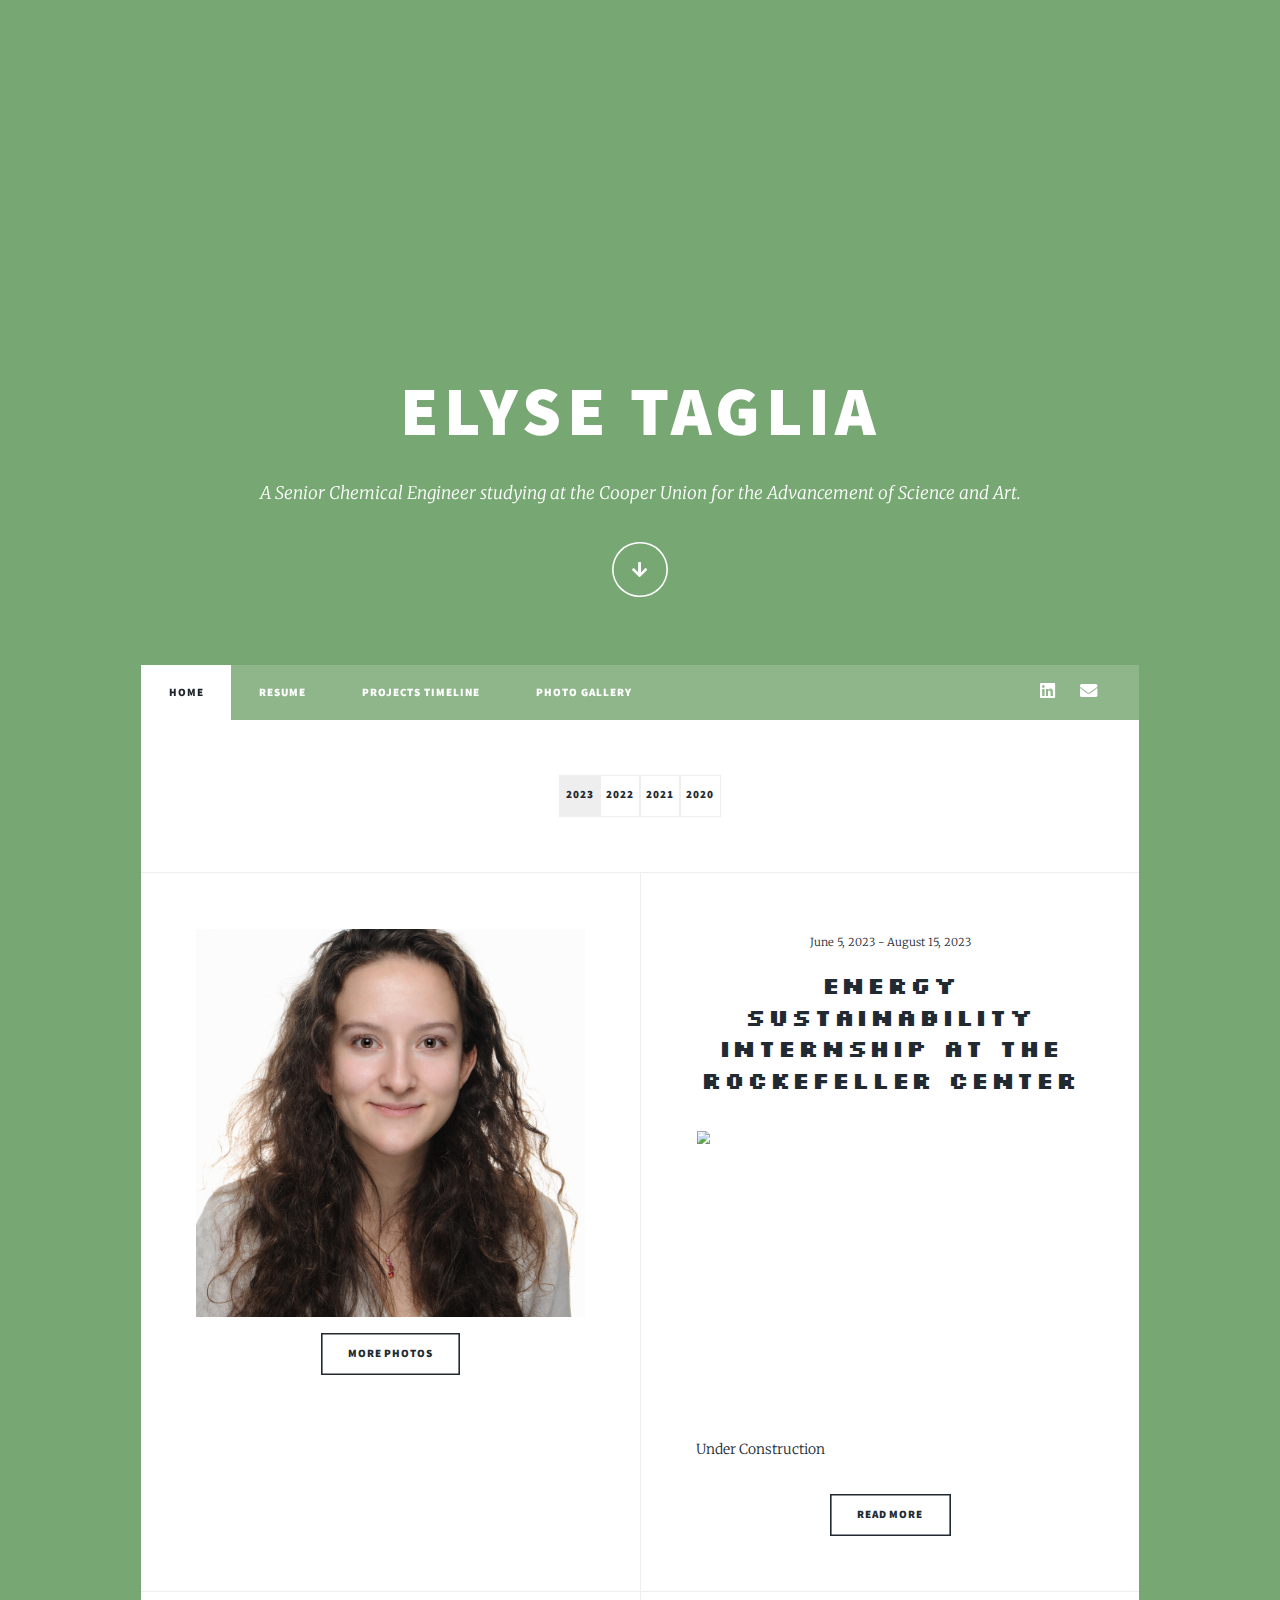
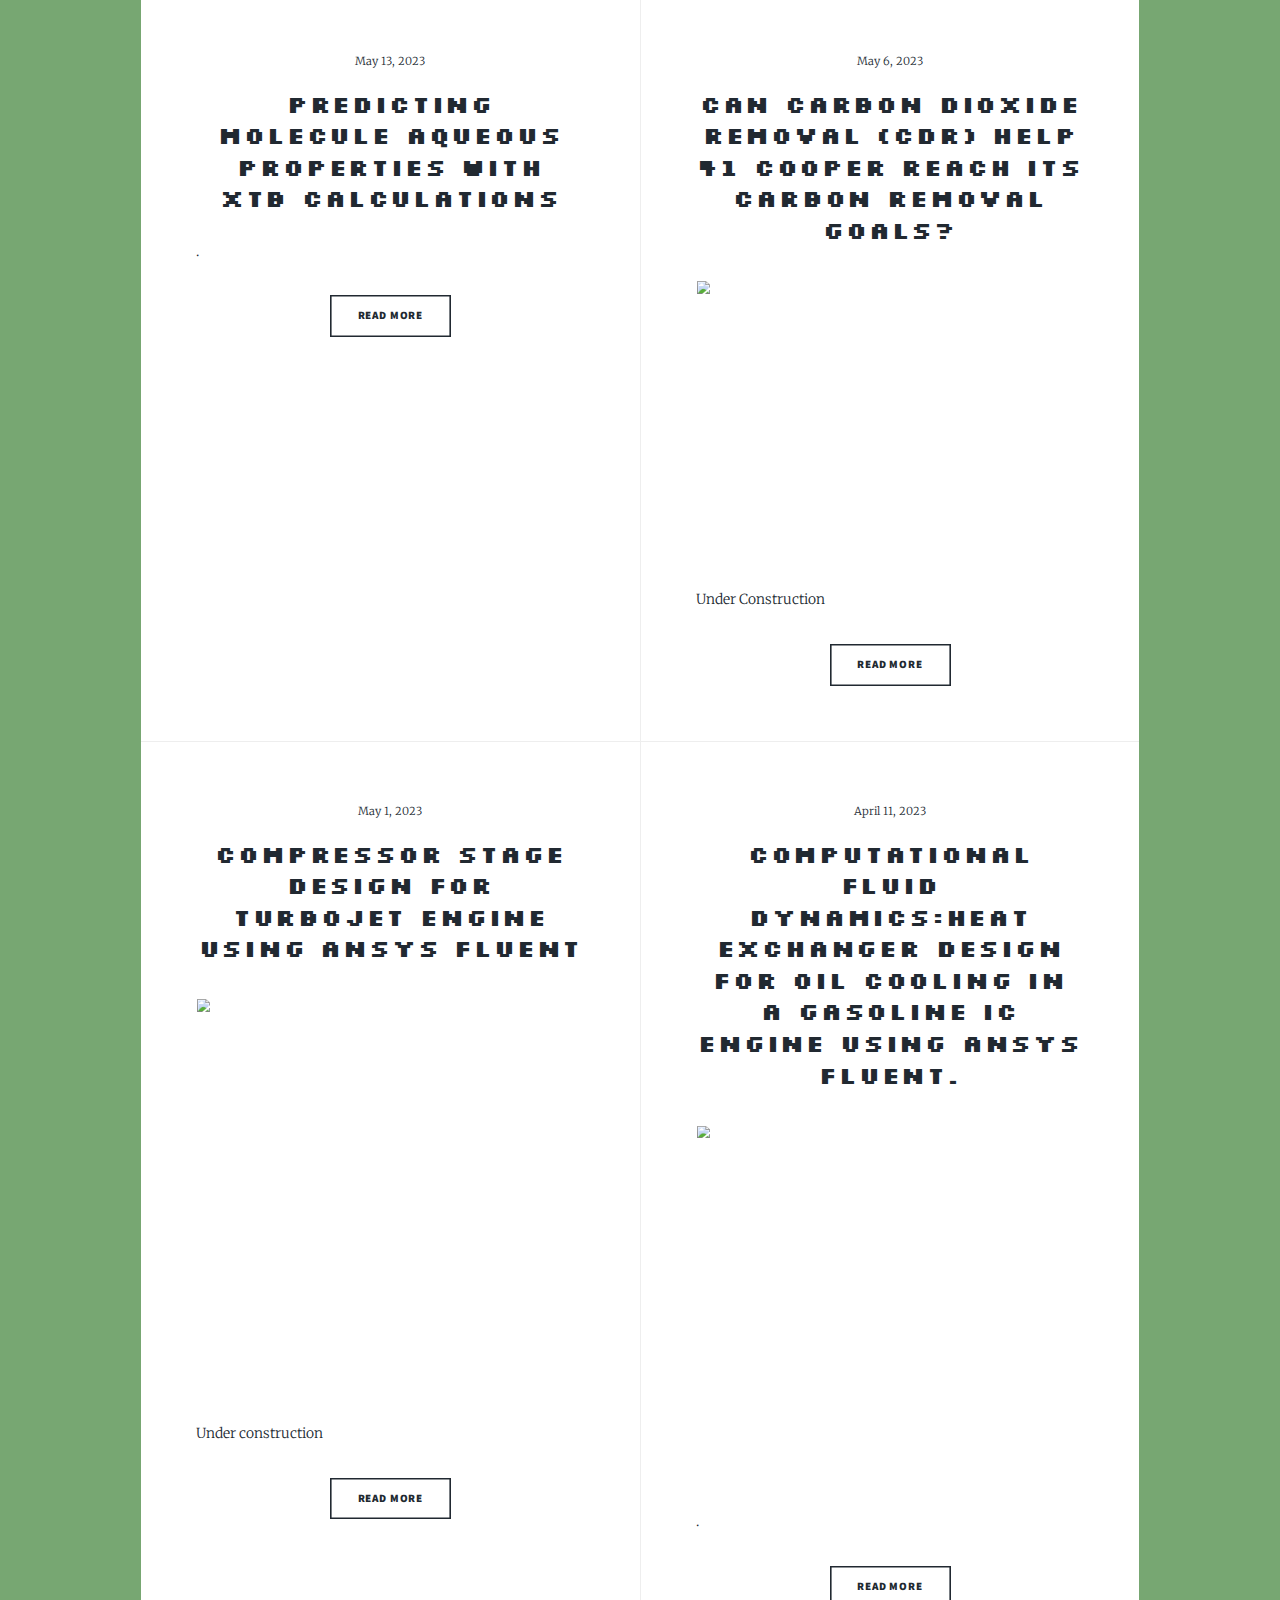
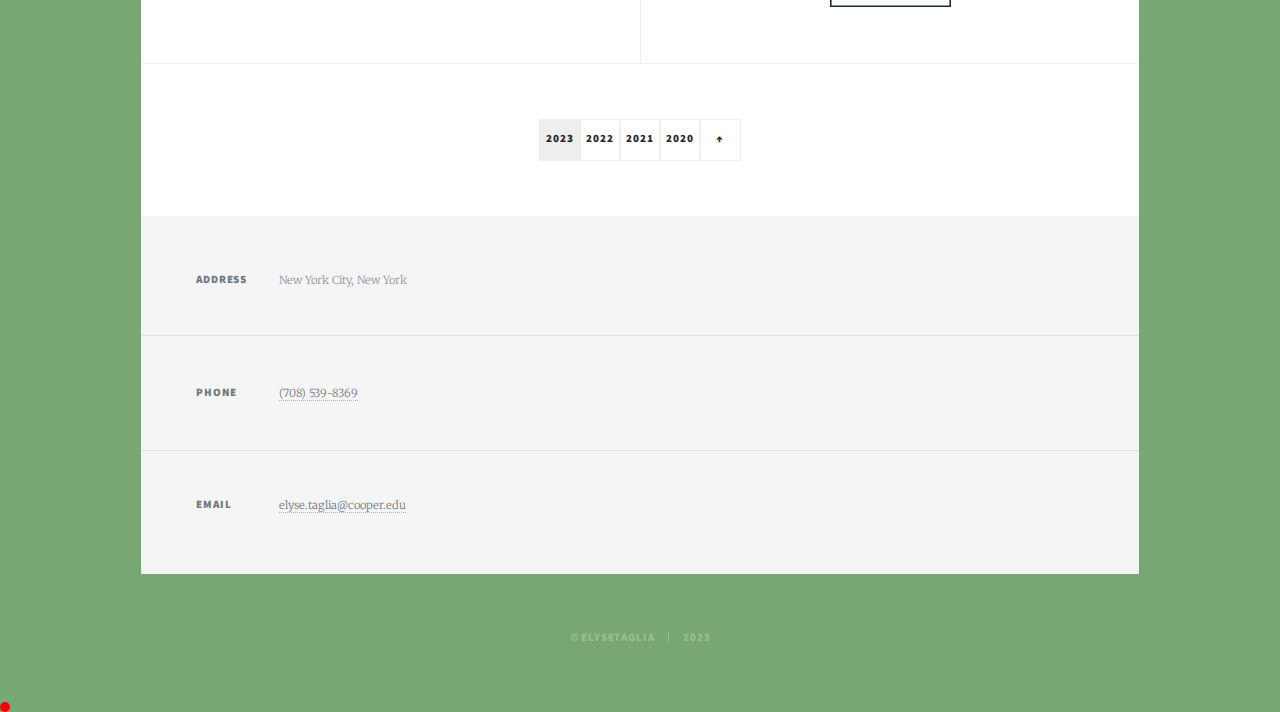
==== commit 513d9a4a: "Update index.html" ====
--- a/index.html
+++ b/index.html
@@ -115,7 +115,21 @@
             <li><a href="gallery.html" class="button">More Photos</a></li>
         </ul>
     </article>
-								   <article class="grid-post">
+								<article>
+									<header>
+										<span class="date"> June 5, 2023 - August 15, 2023 </span>
+										<h2 class = "para"><a href="rock.html">Energy Sustainability Internship at the Rockefeller Center <br />
+										</a></h2>
+									</header>
+									<a href="rock.html" class="image fit"><img src="./images/CO2cover.PNG" alt=""style="width: 3.5 in; height: 3.5in" /></a>
+									<p>Under Construction</p>
+									<ul class="actions special">
+										<li><a href="rock.html" class="button">read more</a></li>
+									</ul>
+								</article>		
+								
+								
+								<article class="grid-post">
         <header>
             <span class="date">May 13, 2023</span>
             <h2 class = "para"><a href="procsim.html">Predicting Molecule Aqueous Properties with xTB Calculations </a></h2>
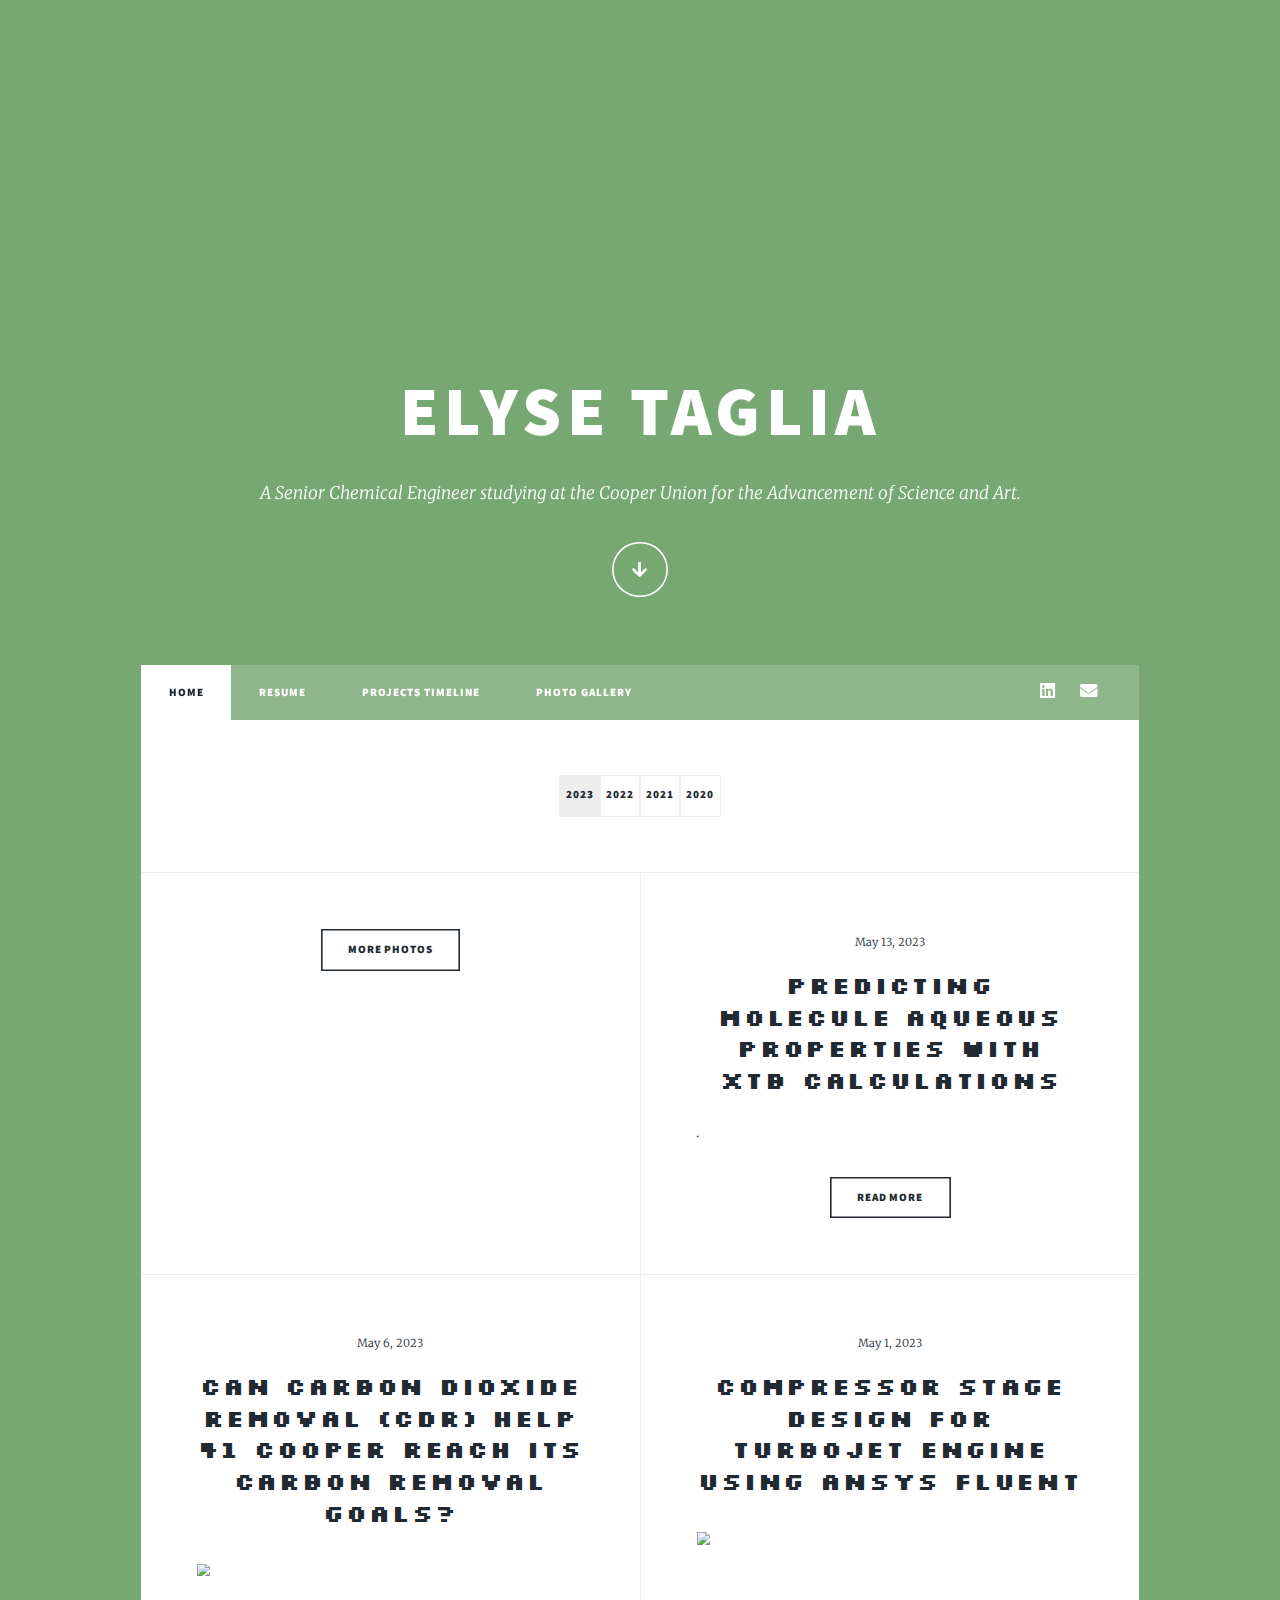
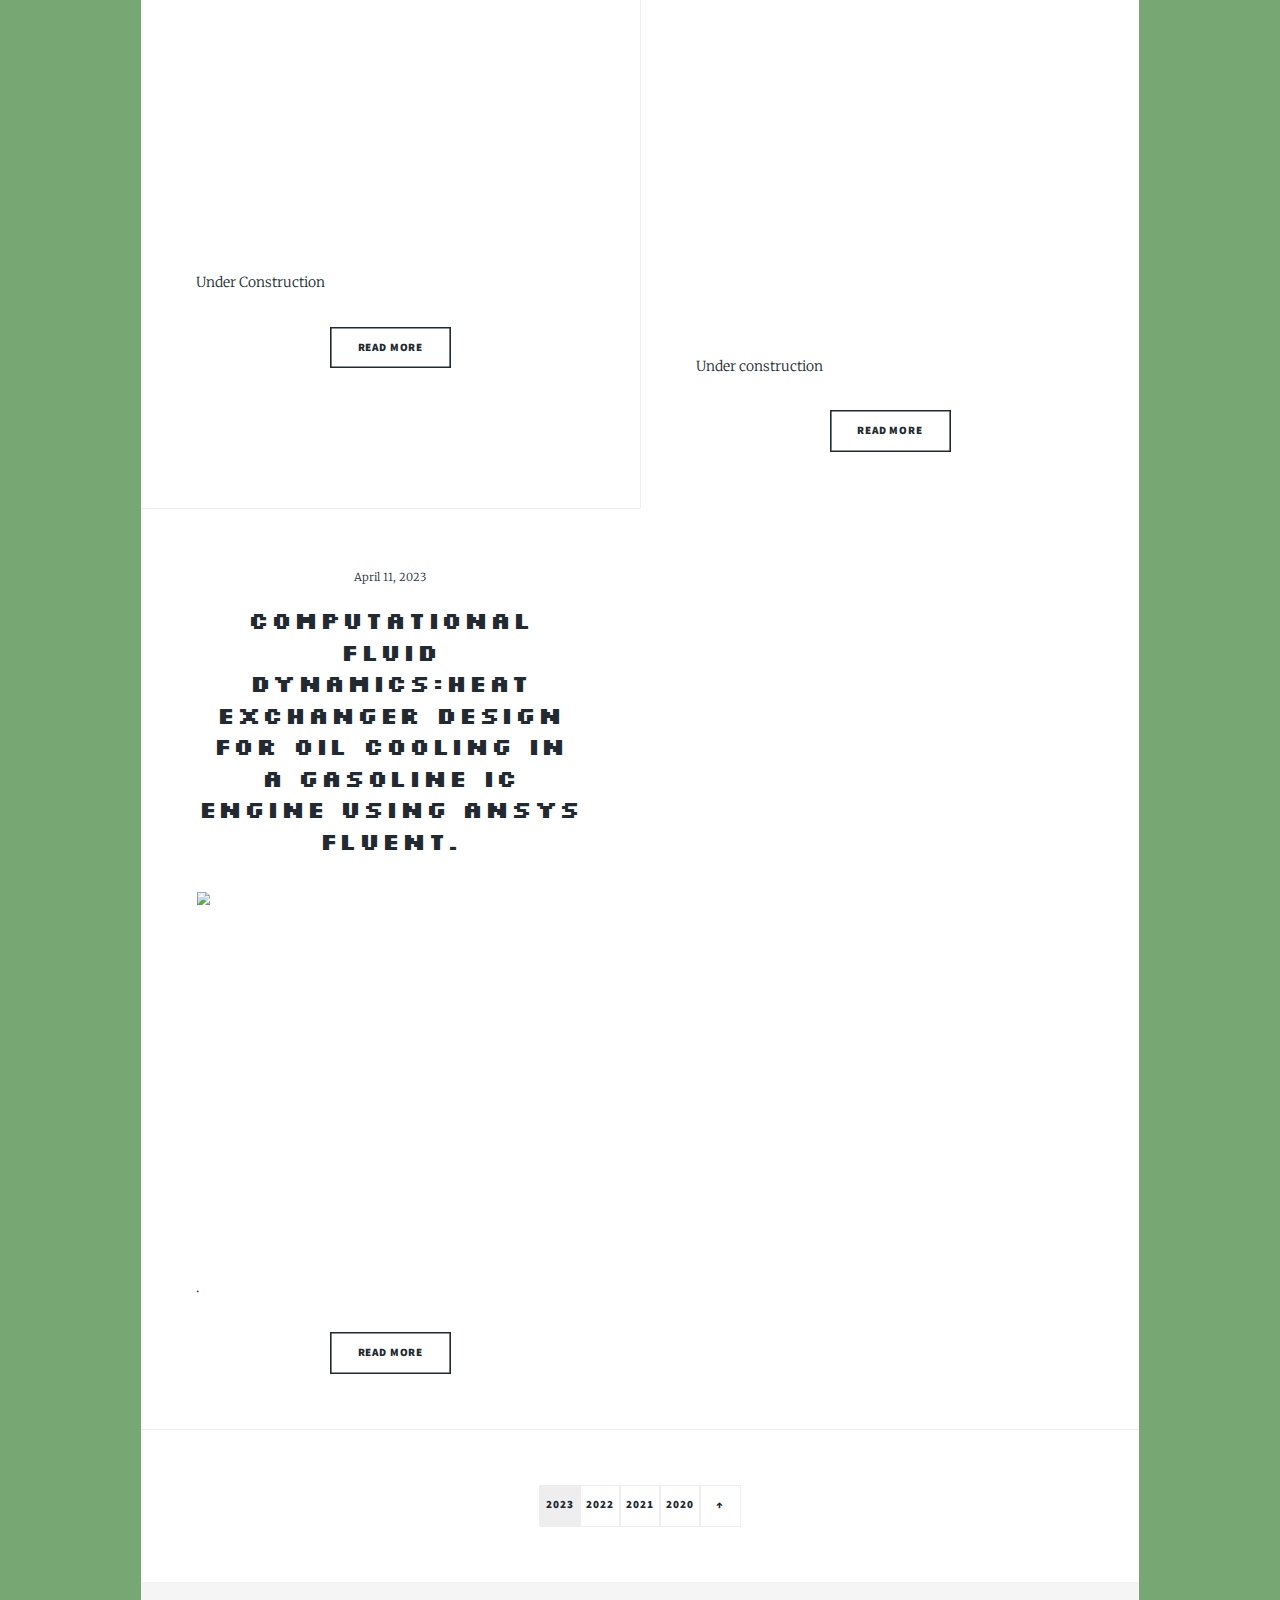
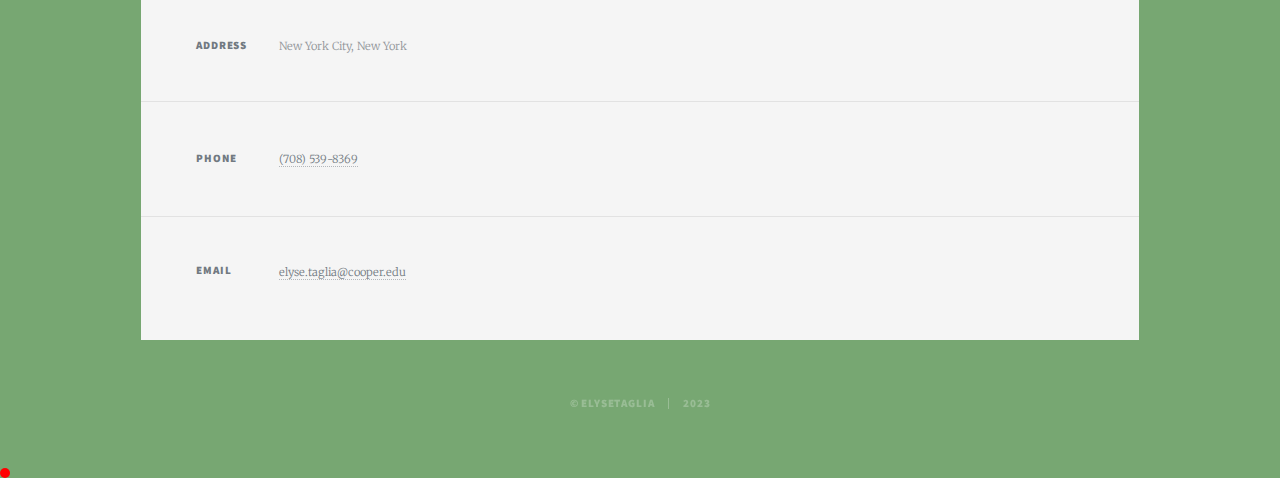
==== commit c9094299: "Update index.html" ====
--- a/index.html
+++ b/index.html
@@ -107,15 +107,15 @@
 
 						<!-- Posts -->
 							<section class="posts">
-    <article class="slideshow-post">
+<!--    <article class="slideshow-post">
         <div class="slideshow-container">
             <img id="slideshow-image" src="./images/idphoto.JPG" width="400" height="auto" />
-        </div>
+        </div> --->
         <ul class="actions special">
             <li><a href="gallery.html" class="button">More Photos</a></li>
         </ul>
     </article>
-								<article>
+								<!--- <article>
 									<header>
 										<span class="date"> June 5, 2023 - August 15, 2023 </span>
 										<h2 class = "para"><a href="rock.html">Energy Sustainability Internship at the Rockefeller Center <br />
@@ -127,7 +127,7 @@
 										<li><a href="rock.html" class="button">read more</a></li>
 									</ul>
 								</article>		
-								
+								-->
 								
 								<article class="grid-post">
         <header>
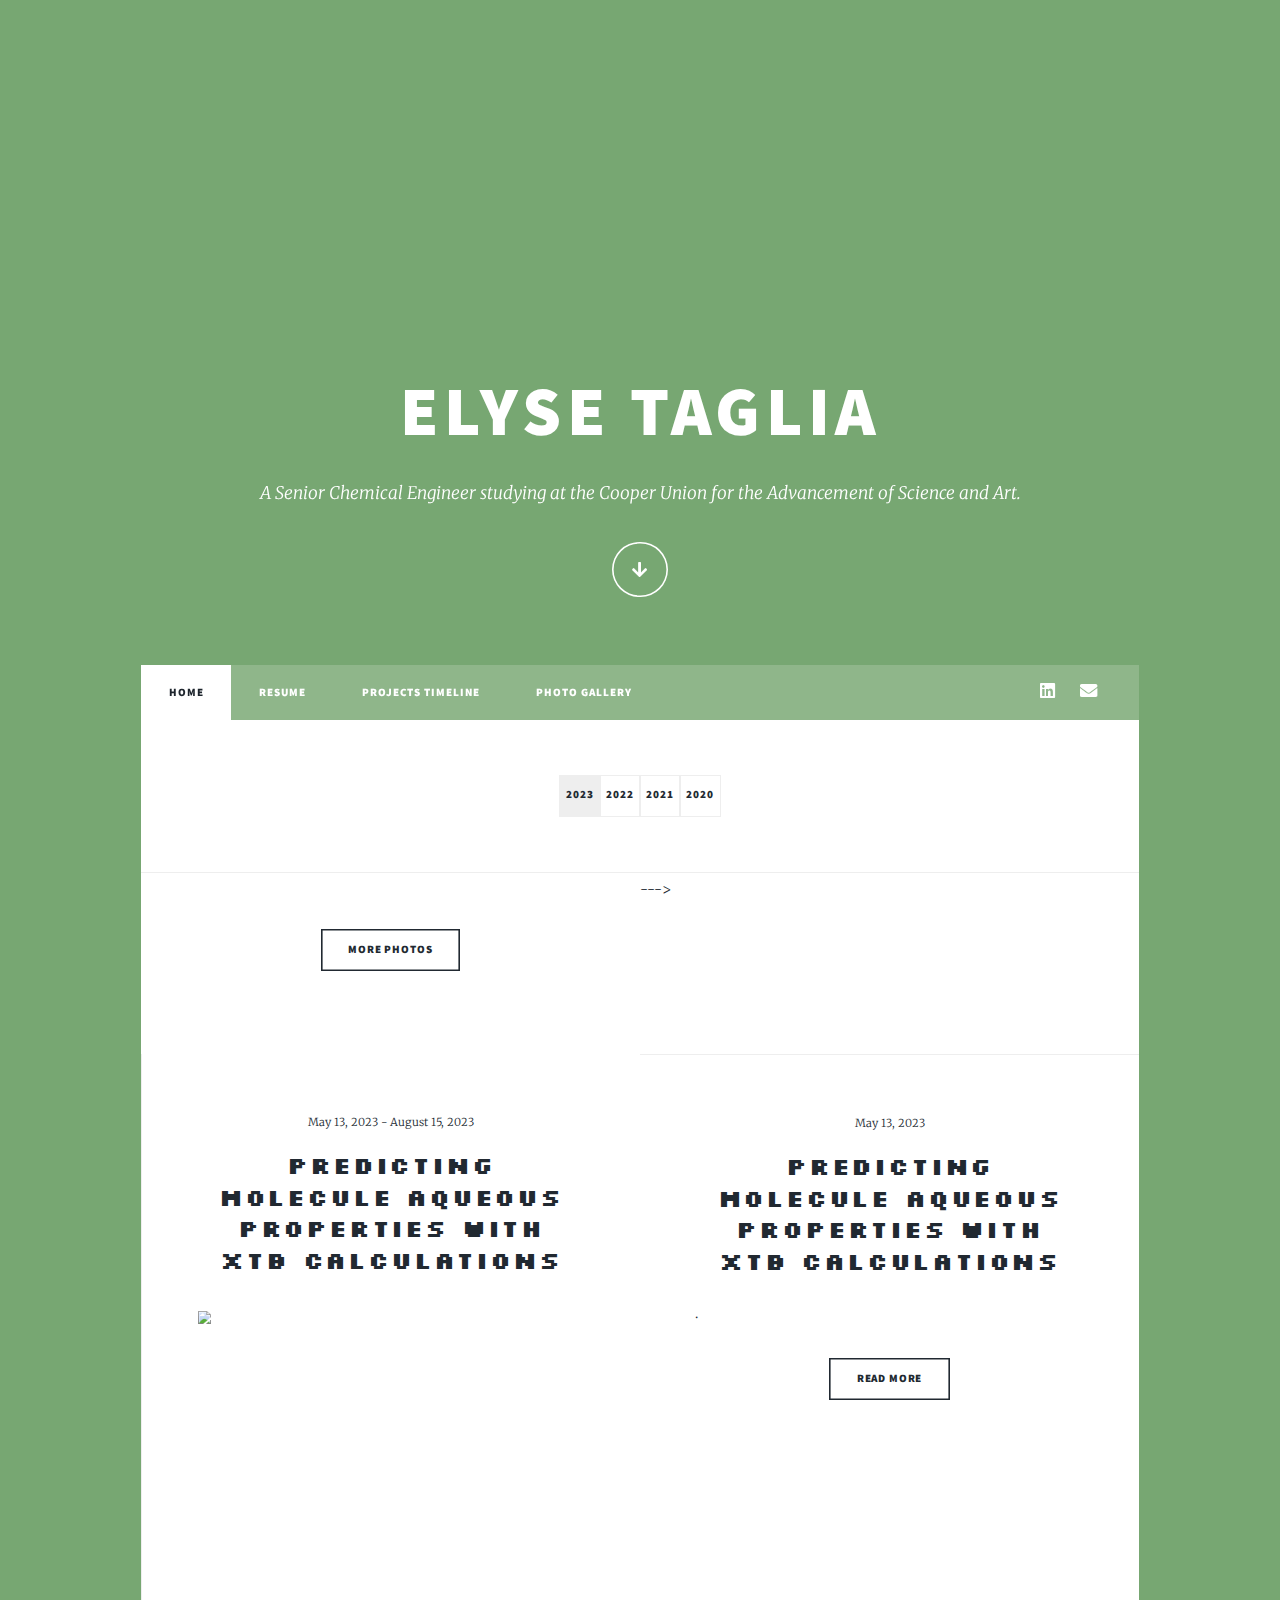
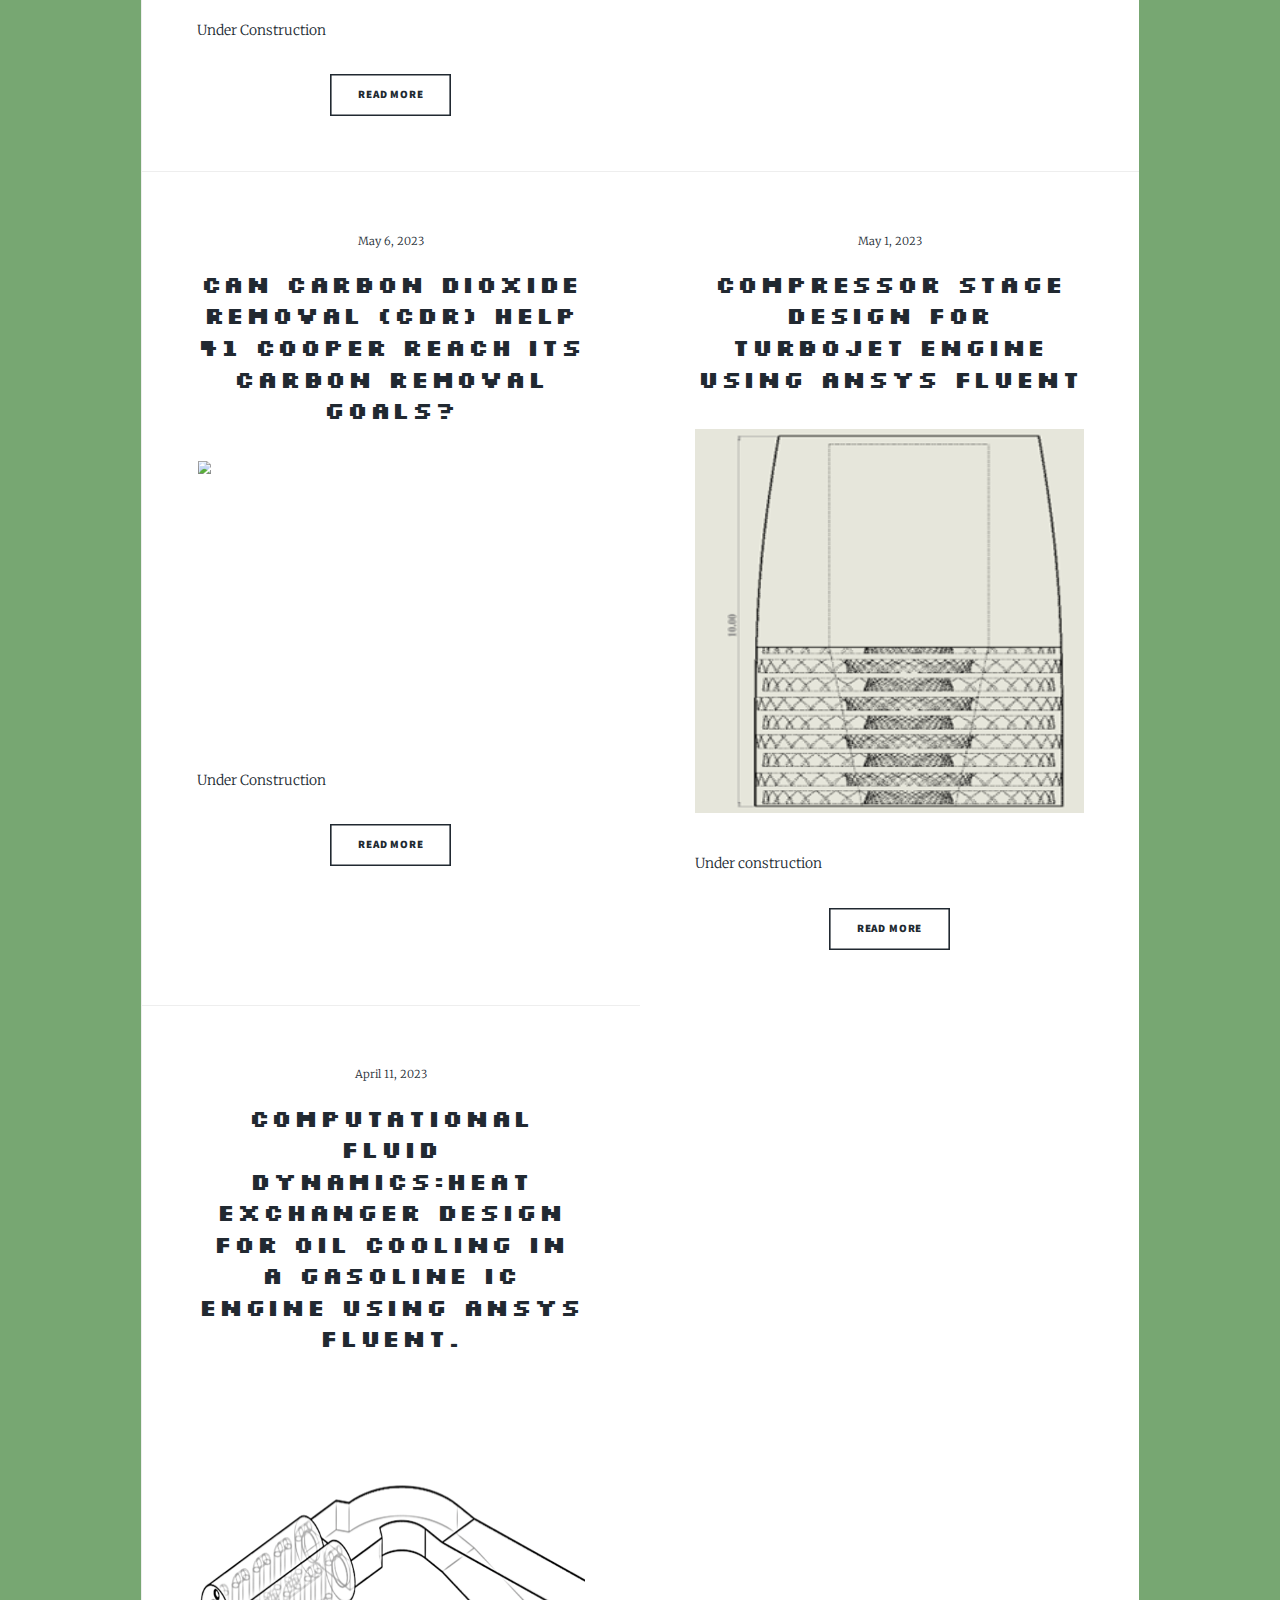
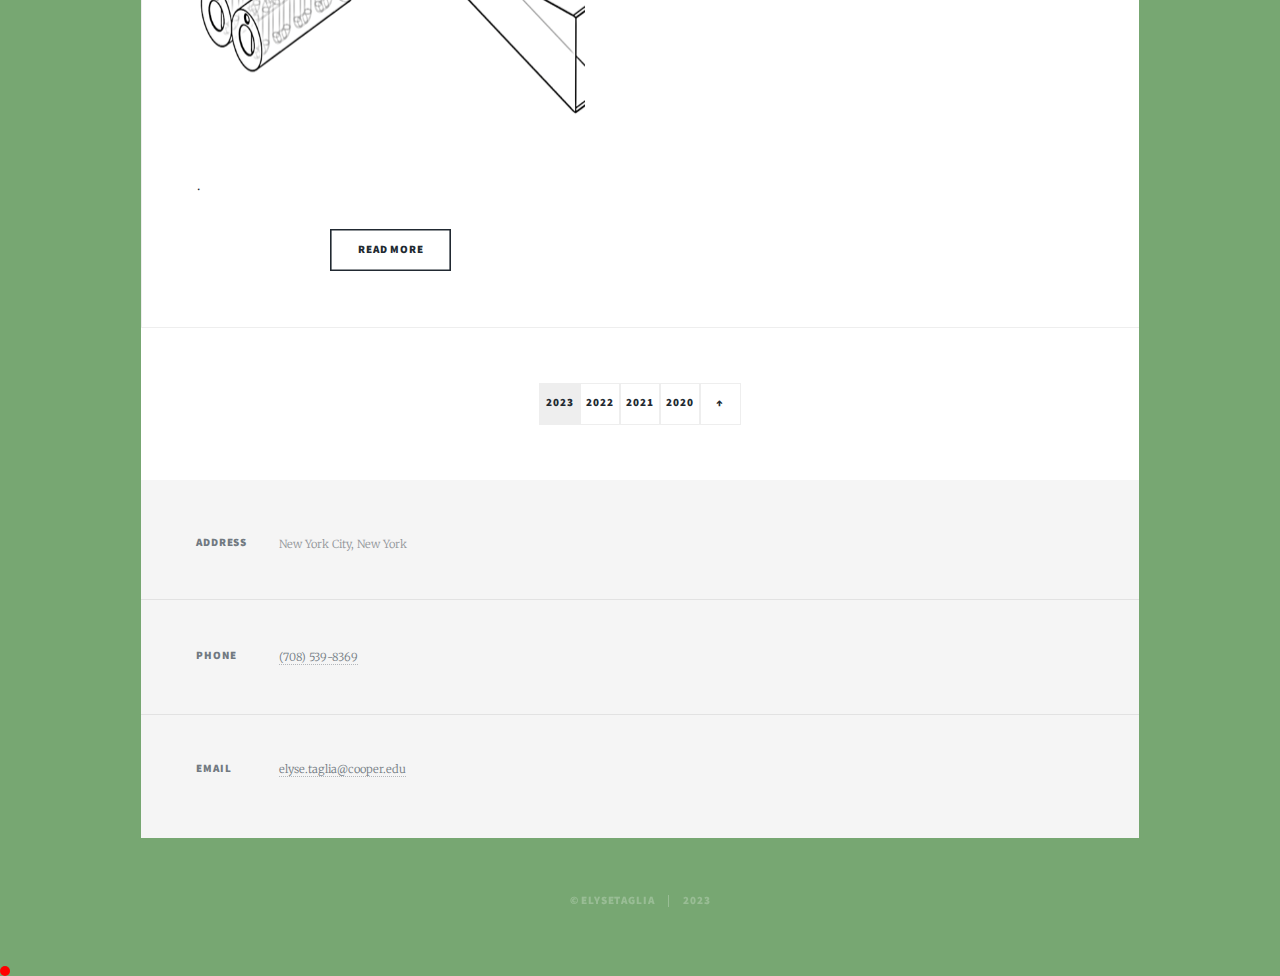
==== commit 91ea672e: "picture object" ====
--- a/index.html
+++ b/index.html
@@ -114,21 +114,32 @@
         <ul class="actions special">
             <li><a href="gallery.html" class="button">More Photos</a></li>
         </ul>
-    </article>
+    </article> --->
 								<!--- <article>
 									<header>
 										<span class="date"> June 5, 2023 - August 15, 2023 </span>
 										<h2 class = "para"><a href="rock.html">Energy Sustainability Internship at the Rockefeller Center <br />
 										</a></h2>
 									</header>
-									<a href="rock.html" class="image fit"><img src="./images/CO2cover.PNG" alt=""style="width: 3.5 in; height: 3.5in" /></a>
+									<a href="rock.html" class="image fit"><img src="./images/CO2cover.png" alt=""style="width: 3.5 in; height: 3.5in" /></a>
 									<p>Under Construction</p>
 									<ul class="actions special">
 										<li><a href="rock.html" class="button">read more</a></li>
 									</ul>
 								</article>		
 								-->
-								
+								<article>
+									<header>
+										<span class="date"> May 13, 2023 - August 15, 2023 </span>
+										<h2 class = "para"><a href="procsim.html">Predicting Molecule Aqueous Properties with xTB Calculations </a></h2>
+									</header>
+									<a href="rock.html" class="image fit"><img src="./images/CO2cover.png" alt=""style="width: 3.5 in; height: 3.5in" /></a>
+									<p>Under Construction</p>
+									<ul class="actions special">
+										<li><a href="rock.html" class="button">read more</a></li>
+									</ul>
+								</article>
+						
 								<article class="grid-post">
         <header>
             <span class="date">May 13, 2023</span>
@@ -146,7 +157,7 @@
 										<h2 class = "para"><a href="CO2.html"> Can Carbon Dioxide Removal (CDR) Help 41 Cooper Reach its Carbon Removal Goals? <br />
 										</a></h2>
 									</header>
-									<a href="CO2.html" class="image fit"><img src="./images/CO2cover.PNG" alt=""style="width: 3.5 in; height: 3.5in" /></a>
+									<a href="CO2.html" class="image fit"><img src="./images/CO2cover.png" alt=""style="width: 3.5 in; height: 3.5in" /></a>
 									<p>Under Construction</p>
 									<ul class="actions special">
 										<li><a href="CO2.html" class="button">read more</a></li>
@@ -159,7 +170,7 @@
 										<h2 class = "para"><a href="rod.html">Compressor Stage Design for Turbojet Engine using Ansys Fluent<br />
 										</a></h2>
 									</header>
-									<a href="compressor.html" class="image fit"><img src="./images/compressorcover.PNG" alt=""style="width: 3.5 in; height: 5in" /></a>
+									<a href="compressor.html" class="image fit"><img src="./images/compressorcover.png" alt=""style="width: 3.5 in; height: 5in" /></a>
 									<p>Under construction</p>
 									<ul class="actions special">
 										<li><a href="compressor.html" class="button">read more</a></li>
@@ -170,7 +181,7 @@
             <span class="date">April 11, 2023</span>
             <h2 class = "para"><a href="heatxer.html">Computational Fluid Dynamics:Heat Exchanger Design for Oil Cooling in a Gasoline IC Engine using Ansys Fluent.</a></h2>
         </header>
-        <a href="heatxer.html" class="image fit"><img src="./images/heatxercover.PNG" alt="" style="width: 6in; height: 4.5in" /></a>
+        <a href="heatxer.html" class="image fit"><img src="./images/heatxercover.png" alt="" style="width: 6in; height: 4.5in" /></a>
         <p> .</p>
         <ul class="actions special">
             <li><a href="heatxer.html" class="button">read more</a></li>
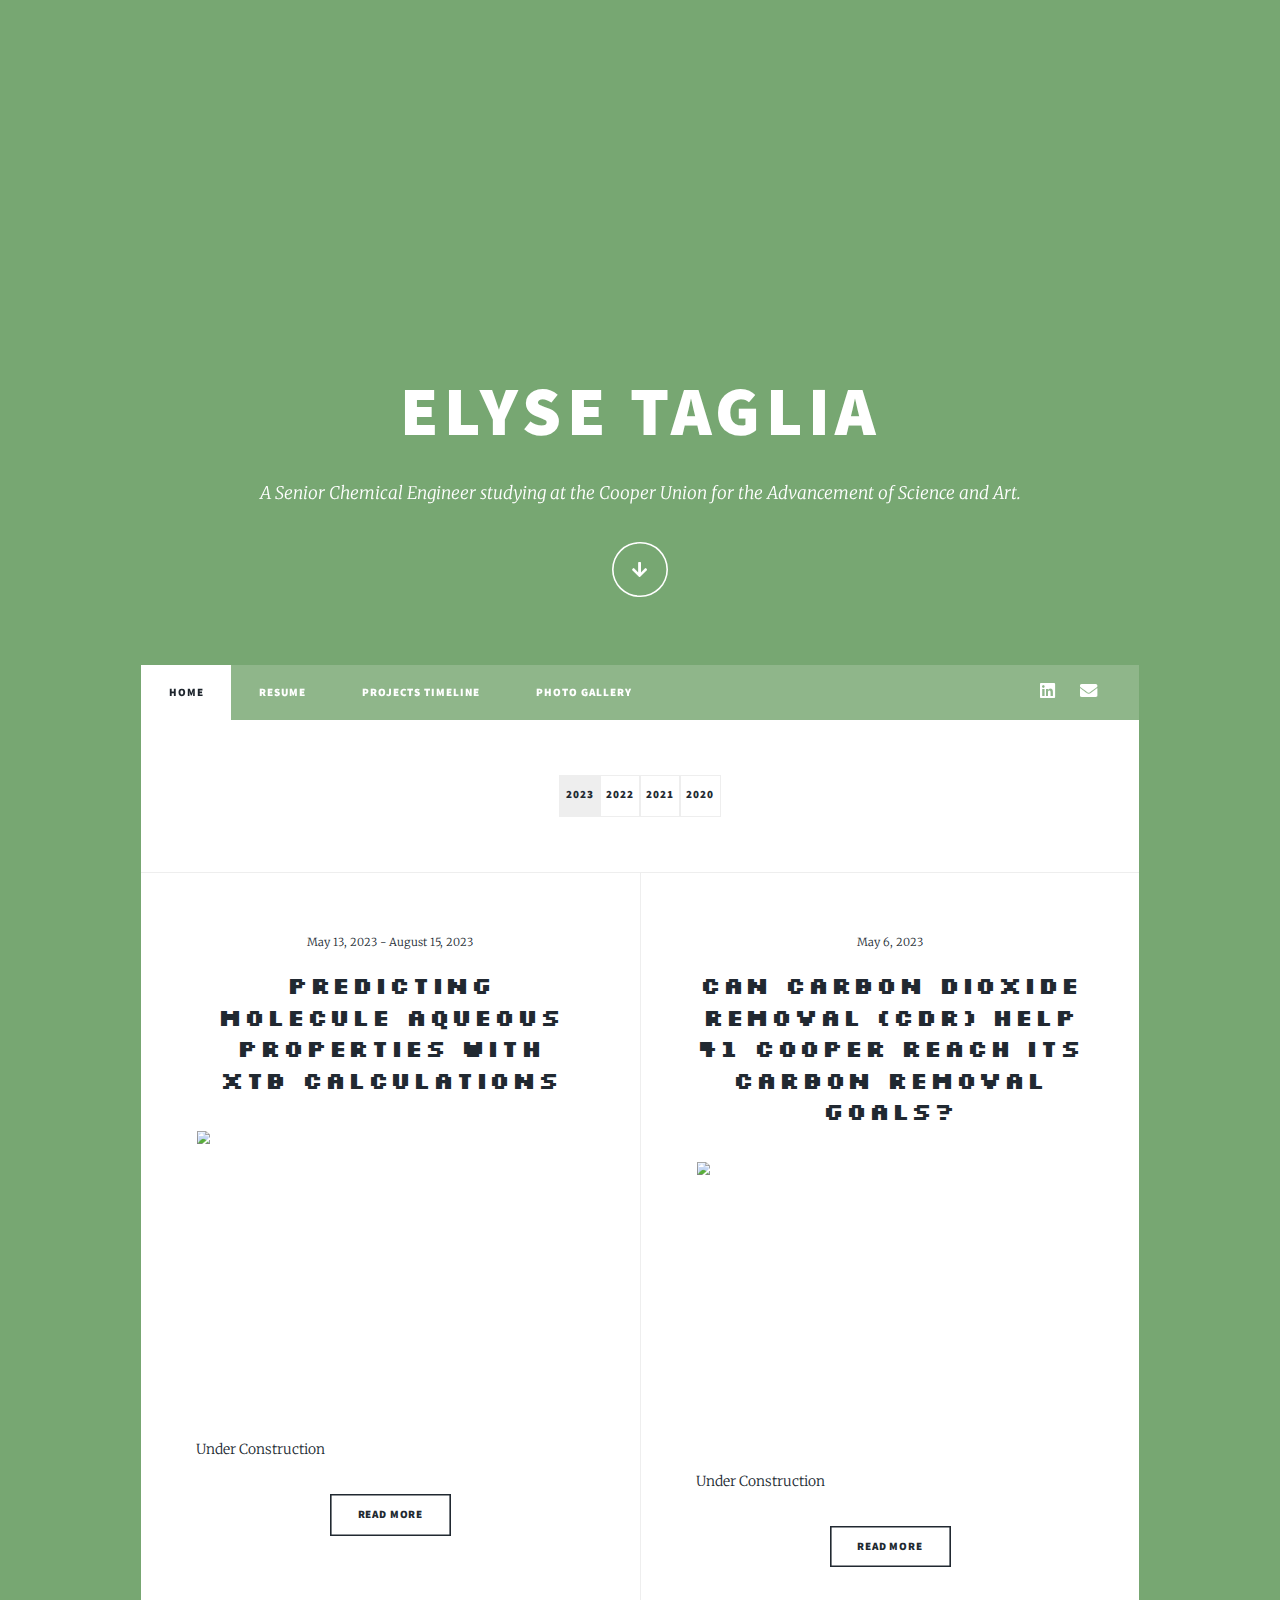
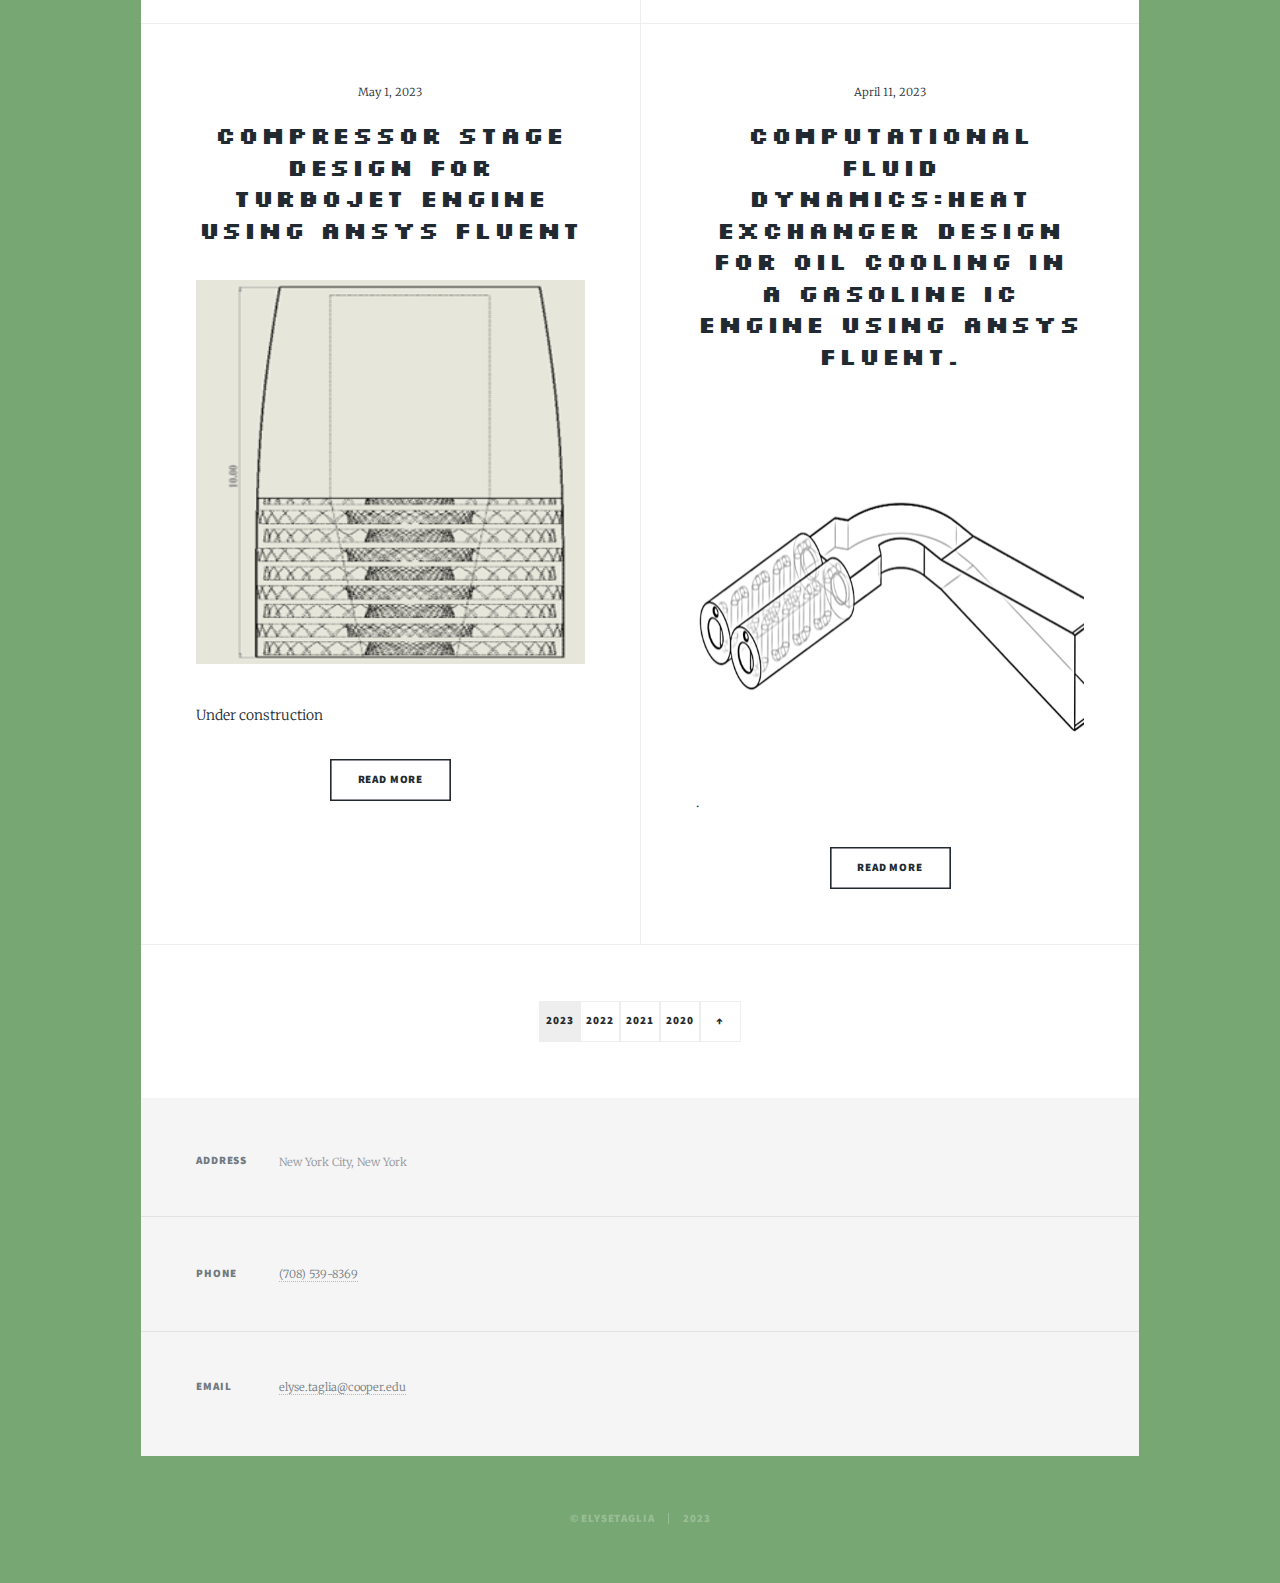
==== commit b0a006a7: "Update index.html" ====
--- a/index.html
+++ b/index.html
@@ -12,33 +12,10 @@
 		<link rel="stylesheet" href="assets/css/main.css" />
 		<noscript><link rel="stylesheet" href="assets/css/noscript.css" /></noscript>
 		<link rel="icon" type="image/png" href="images/idphoto.PNG" />
-	<style>
-      .cursor {
-        position: absolute;
-        width: 10px;
-        height: 10px;
-        border-radius: 5px;
-        background-color: red;
-        z-index: 9999;
-        pointer-events: none;
-		 }
-		 body {
-    cursor: none;
-  }
- .slideshow-container {
-    width: 400px;
-    height: 400px;
-    overflow: hidden;
-    position: relative;
-}
-
-.slideshow-container img {
-    width: 100%;
-    height: auto;
-    position: absolute;
-    top: 0;
-    left: 0;
-}
+	
+		
+ 
+
 
 
 
@@ -110,7 +87,7 @@
 <!--    <article class="slideshow-post">
         <div class="slideshow-container">
             <img id="slideshow-image" src="./images/idphoto.JPG" width="400" height="auto" />
-        </div> --->
+        </div>
         <ul class="actions special">
             <li><a href="gallery.html" class="button">More Photos</a></li>
         </ul>
@@ -133,31 +110,21 @@
 										<span class="date"> May 13, 2023 - August 15, 2023 </span>
 										<h2 class = "para"><a href="procsim.html">Predicting Molecule Aqueous Properties with xTB Calculations </a></h2>
 									</header>
-									<a href="rock.html" class="image fit"><img src="./images/CO2cover.png" alt=""style="width: 3.5 in; height: 3.5in" /></a>
+									<a href="procsim.html" class="image fit"><img src="./images/molecules.PNG" alt=""style="width: 3.5 in; height: 3.5in" /></a>
 									<p>Under Construction</p>
 									<ul class="actions special">
 										<li><a href="rock.html" class="button">read more</a></li>
 									</ul>
 								</article>
 						
-								<article class="grid-post">
-        <header>
-            <span class="date">May 13, 2023</span>
-            <h2 class = "para"><a href="procsim.html">Predicting Molecule Aqueous Properties with xTB Calculations </a></h2>
-        </header>
-       
-        <p> .</p>
-        <ul class="actions special">
-            <li><a href= "procsim.html" class="button">read more</a></li>
-        </ul>
-    </article>
+							
 								<article>
 									<header>
 										<span class="date">May 6, 2023 </span>
 										<h2 class = "para"><a href="CO2.html"> Can Carbon Dioxide Removal (CDR) Help 41 Cooper Reach its Carbon Removal Goals? <br />
 										</a></h2>
 									</header>
-									<a href="CO2.html" class="image fit"><img src="./images/CO2cover.png" alt=""style="width: 3.5 in; height: 3.5in" /></a>
+									<a href="CO2.html" class="image fit"><img src="./images/co2.PNG" alt=""style="width: 3.5 in; height: 3.5in" /></a>
 									<p>Under Construction</p>
 									<ul class="actions special">
 										<li><a href="CO2.html" class="button">read more</a></li>
@@ -167,7 +134,7 @@
 <article>
 									<header>
 										<span class="date">May 1, 2023</span>
-										<h2 class = "para"><a href="rod.html">Compressor Stage Design for Turbojet Engine using Ansys Fluent<br />
+										<h2 class = "para"><a href="compressor.html">Compressor Stage Design for Turbojet Engine using Ansys Fluent<br />
 										</a></h2>
 									</header>
 									<a href="compressor.html" class="image fit"><img src="./images/compressorcover.png" alt=""style="width: 3.5 in; height: 5in" /></a>
@@ -191,31 +158,7 @@
 
 							
 
-<style>
-    .slideshow-post {
-        grid-column: 1 / 3;
-    }
-
-    .slideshow-container {
-        width: 100%;
-        height: 0;
-        padding-bottom: 100%;
-        position: relative;
-        overflow: hidden;
-    }
-
-    .slideshow-container img {
-        width: 100%;
-        height: 100%;
-        object-fit: cover;
-        position: absolute;
-        top: 0;
-        left: 0;
-    }
-.slideshow-post ul.actions {
-        margin-top: 20px; /* Adjust the margin value as per your preference */
-    }
-</style>
+
 	</section>					<!-- Footer -->
 							<footer>
 								<div class="pagination">
@@ -265,16 +208,7 @@
 
 		<!-- Scripts -->
 					 <div id="root"></div>
-    <script>
-      const cursor = document.createElement("div");
-      cursor.classList.add("cursor");
-      document.body.appendChild(cursor);
-      
-      document.addEventListener("mousemove", e => {
-        cursor.style.left = e.pageX + "px";
-        cursor.style.top = e.pageY + "px";
-      });
-    </script>
+   
 			<script src="assets/js/jquery.min.js"></script>
 			<script src="assets/js/jquery.scrollex.min.js"></script>
 			<script src="assets/js/jquery.scrolly.min.js"></script>
@@ -297,5 +231,6 @@
 
 
 
+
 	</body>
 </html>
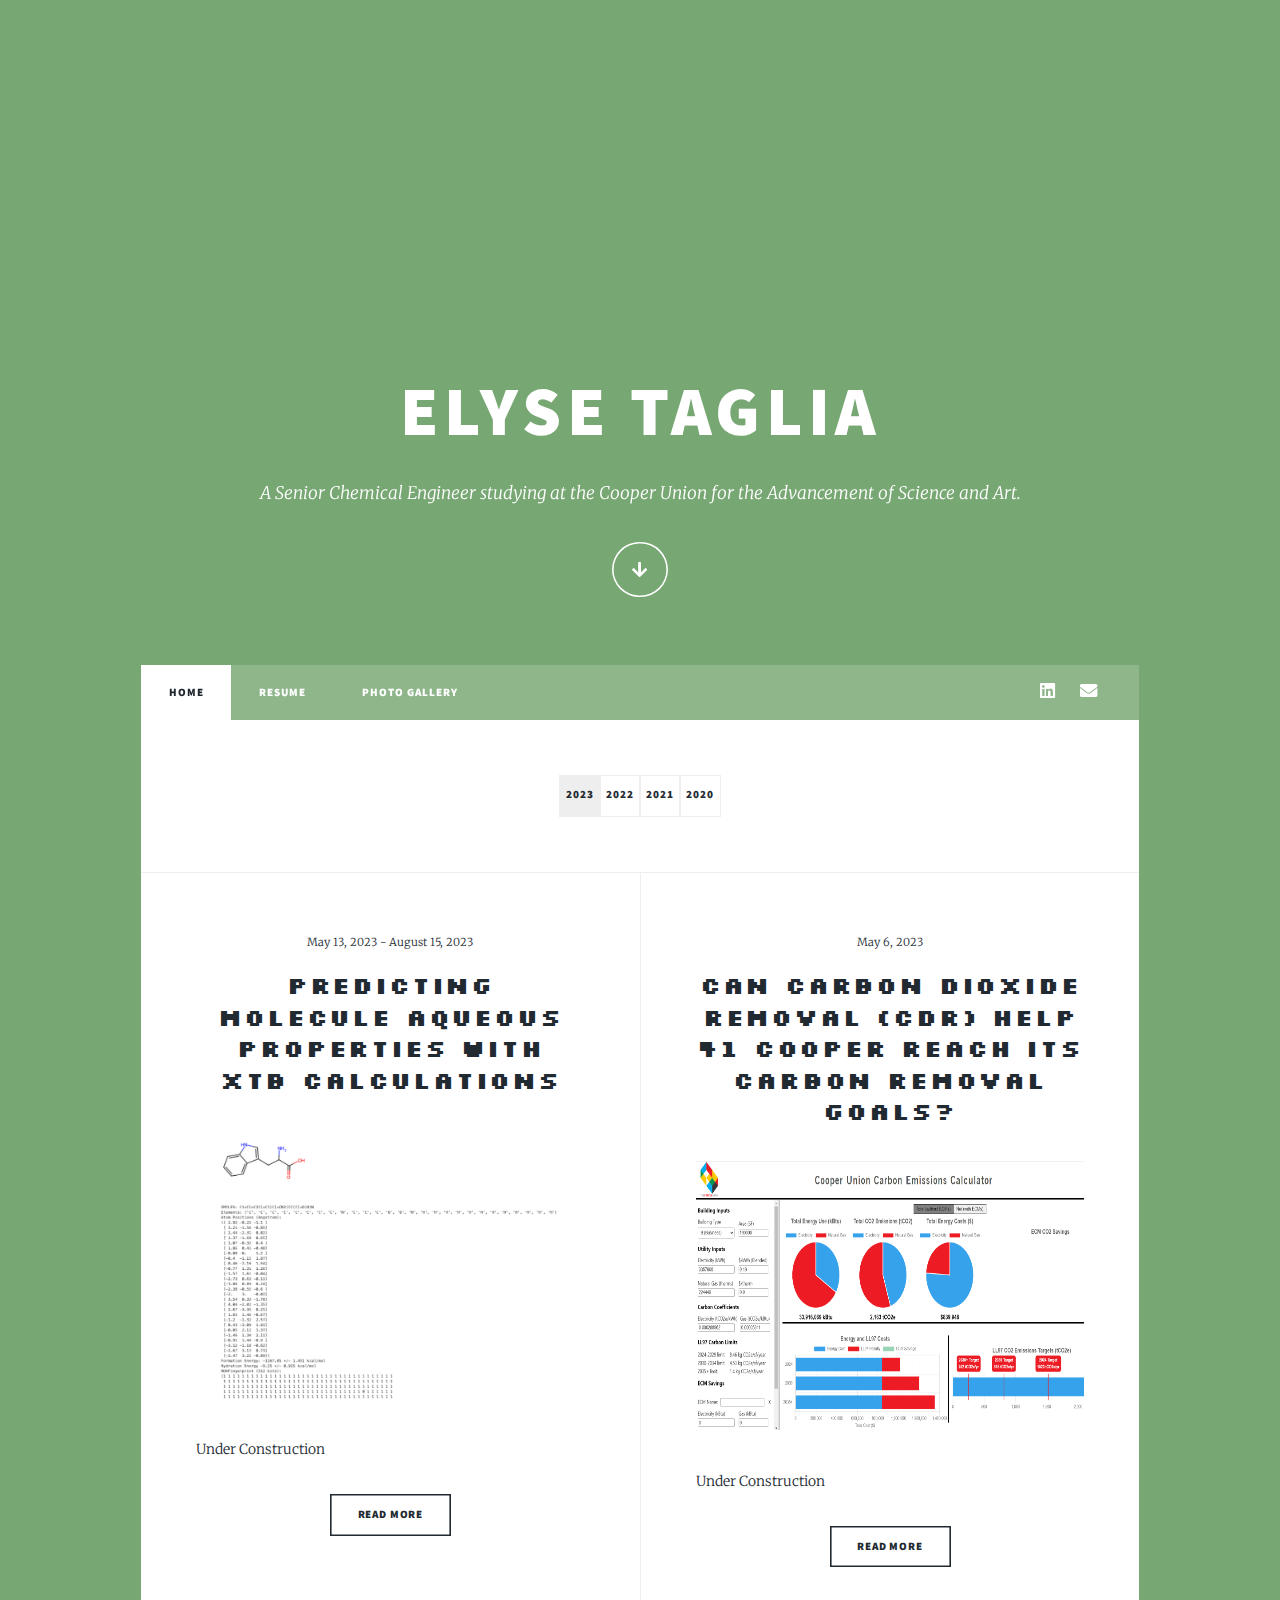
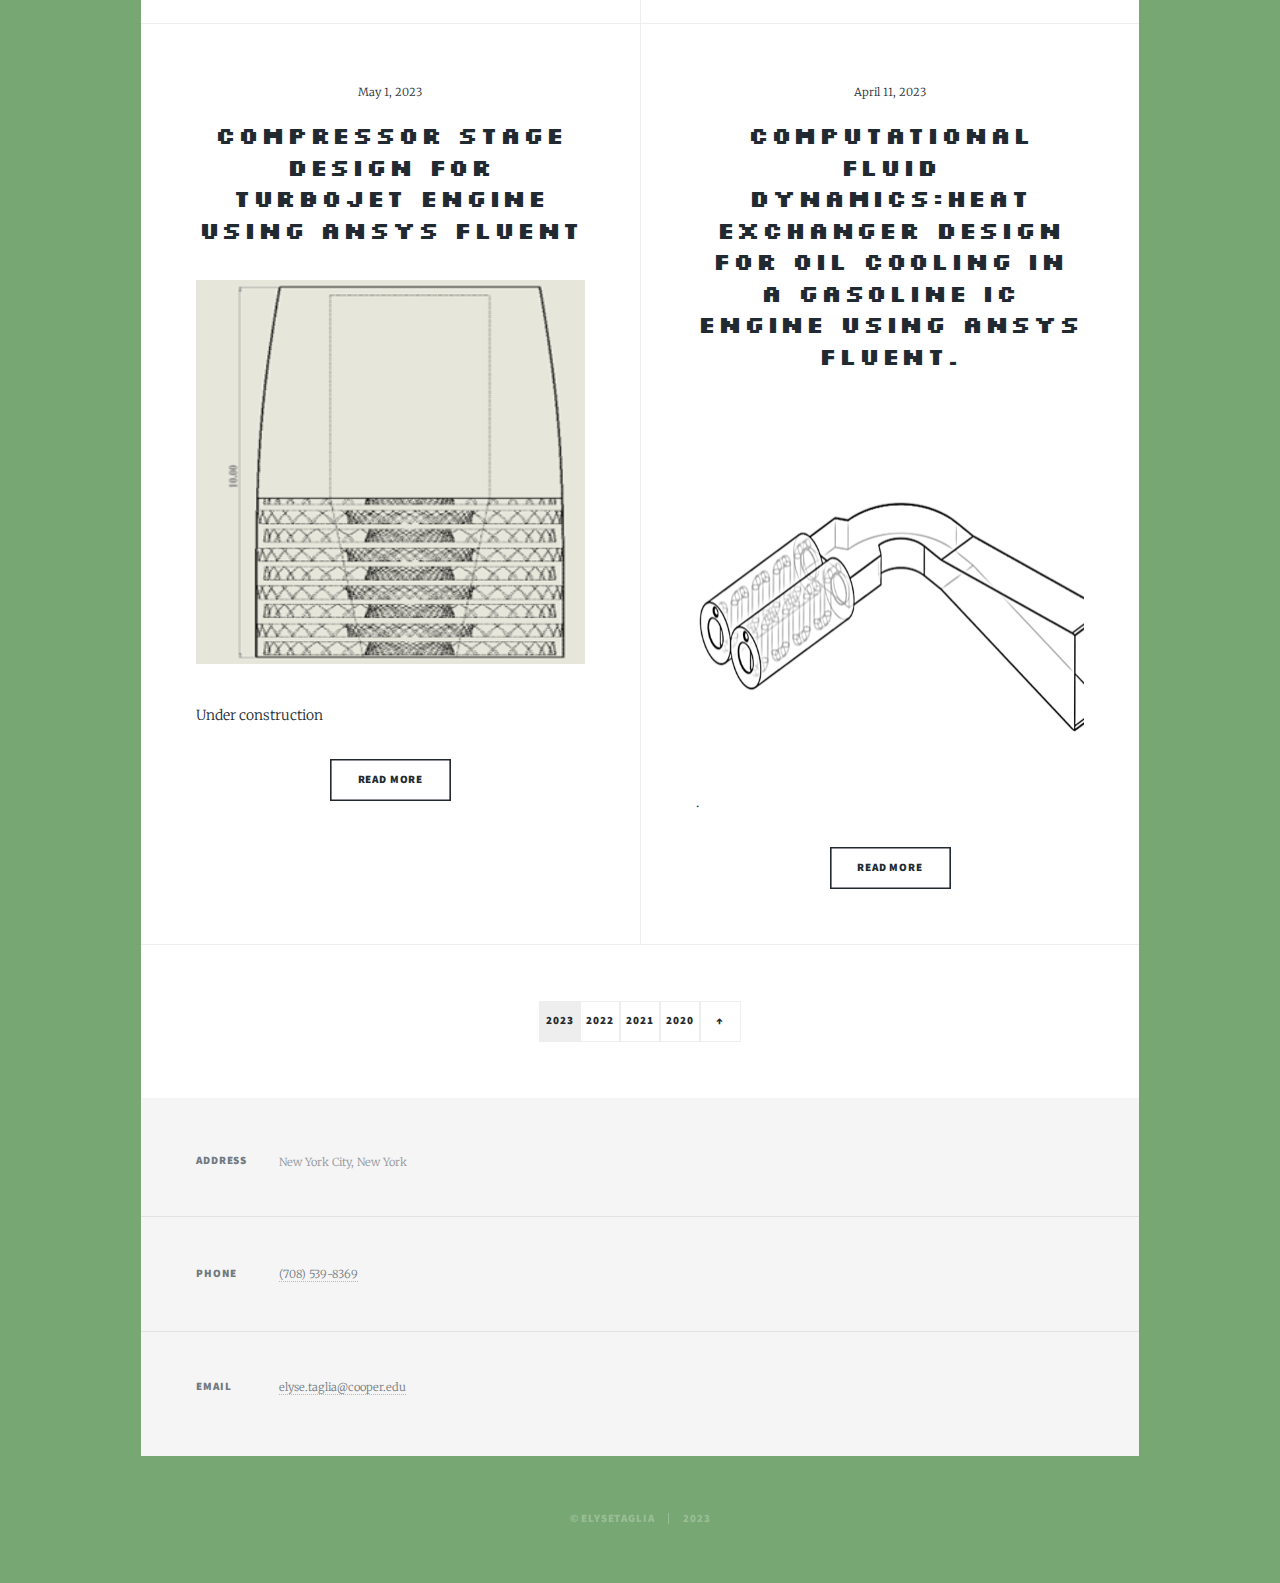
==== commit 09e26782: "Update index.html" ====
--- a/index.html
+++ b/index.html
@@ -48,7 +48,6 @@
 						<ul class="links">
 							<li class="active"><a href="index.html">Home</a></li>
 							<li><a href="resume.html">Resume</a></li>
-							<li><a href="projects.html">Projects Timeline</a></li>
 							<li><a href="gallery.html">Photo Gallery</a></li>
 							
 					
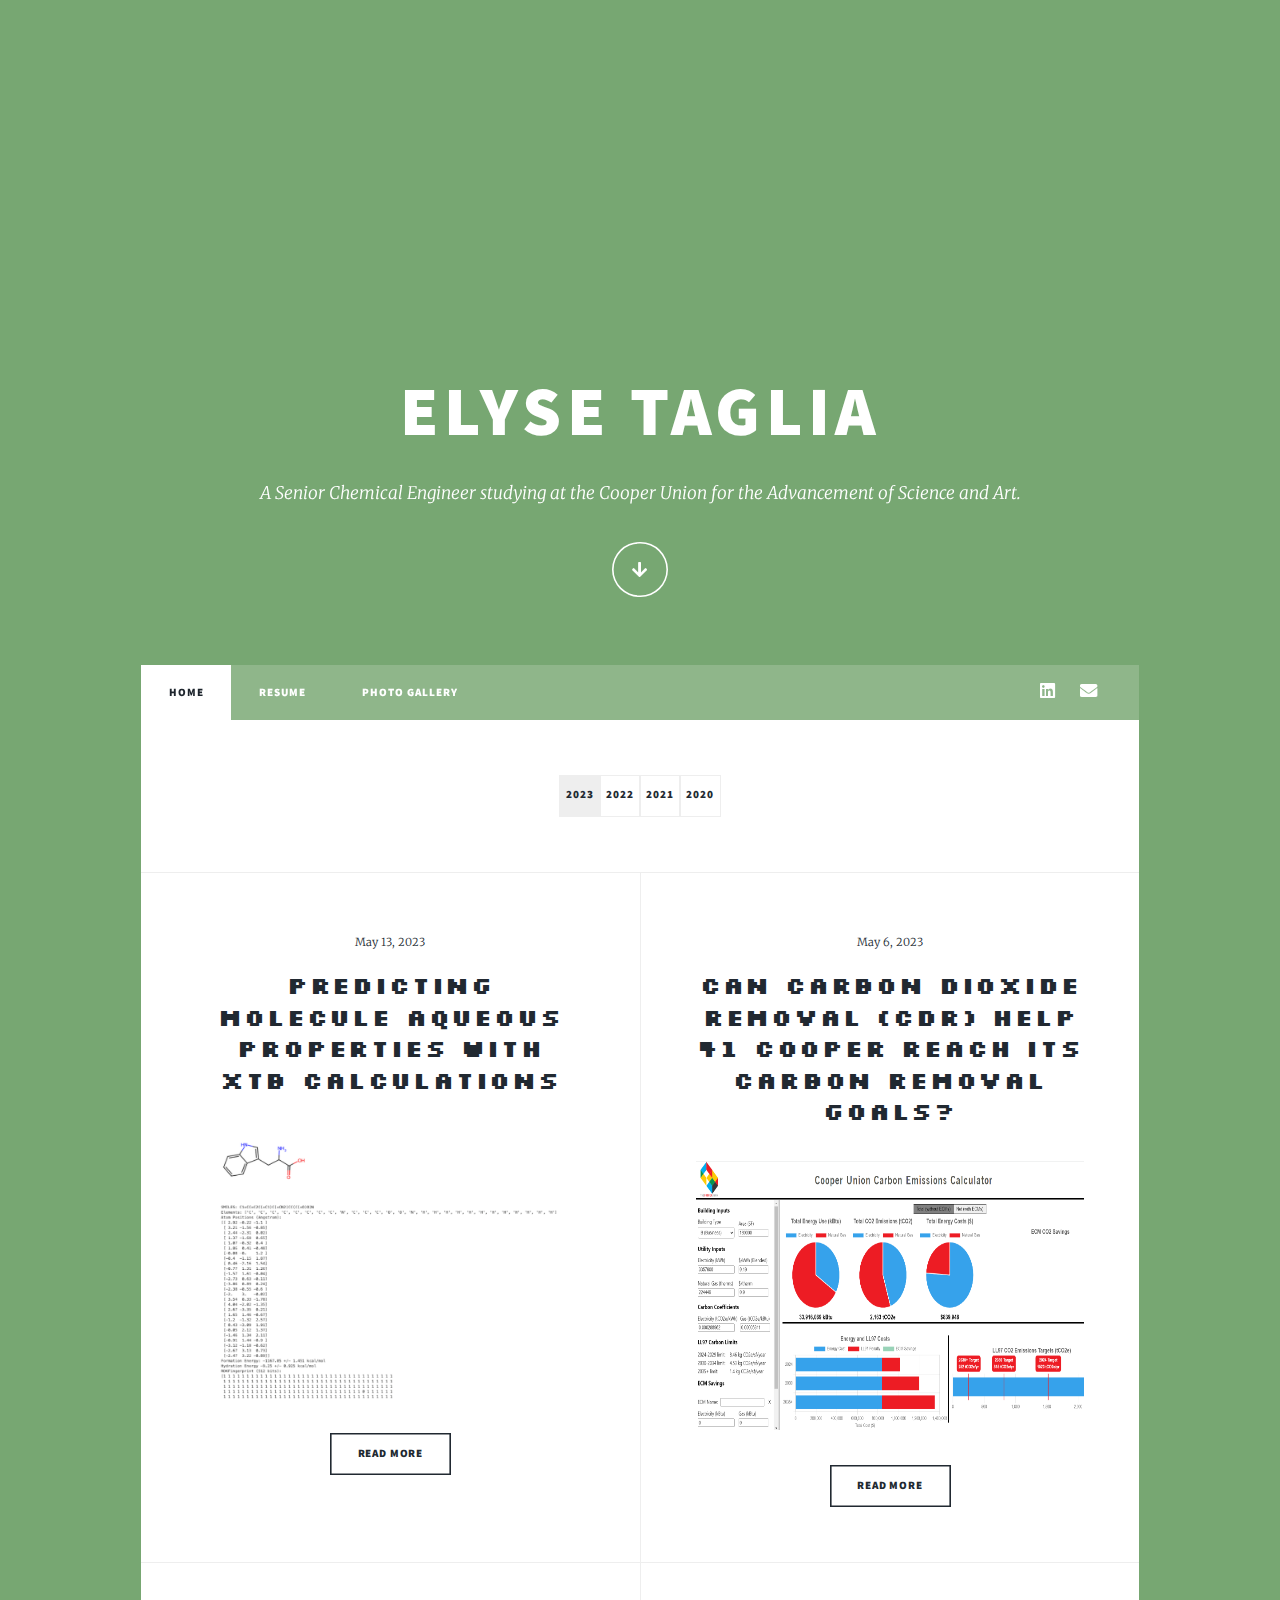
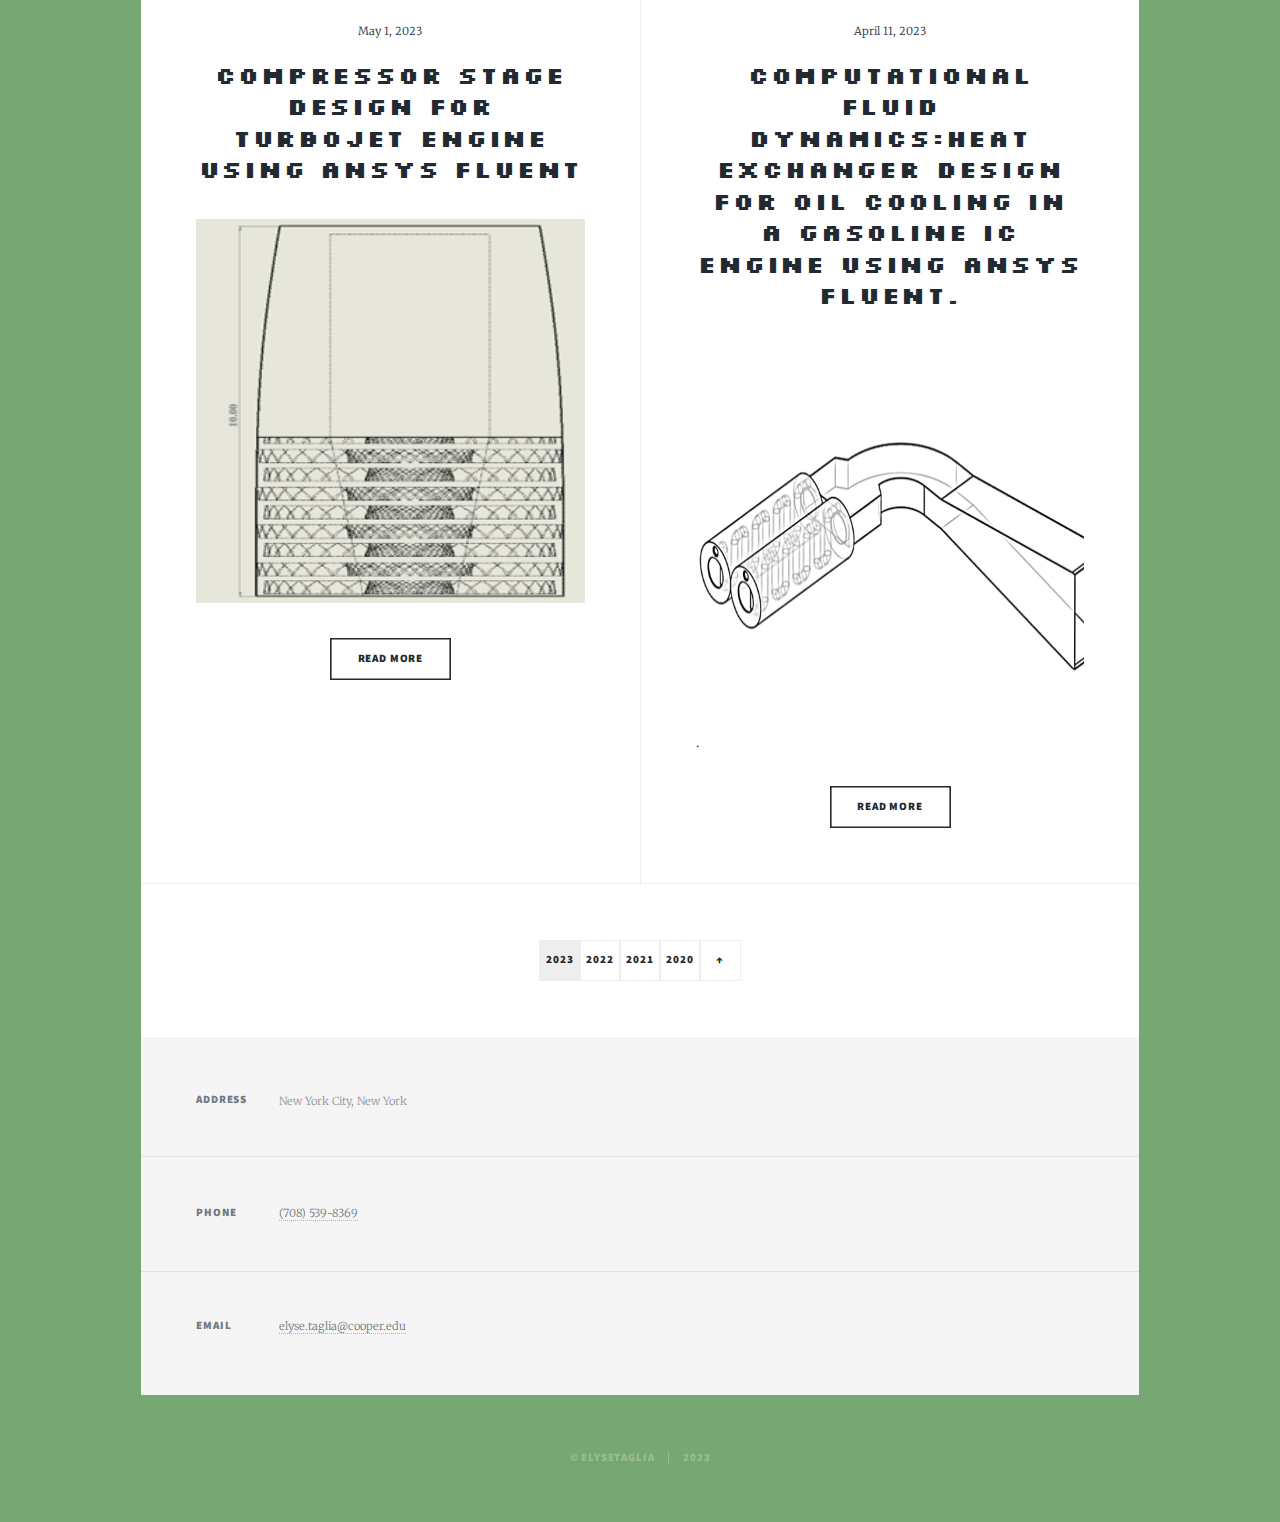
==== commit dbcb90ea: "Update index.html" ====
--- a/index.html
+++ b/index.html
@@ -106,13 +106,13 @@
 								-->
 								<article>
 									<header>
-										<span class="date"> May 13, 2023 - August 15, 2023 </span>
+										<span class="date"> May 13, 2023 </span>
 										<h2 class = "para"><a href="procsim.html">Predicting Molecule Aqueous Properties with xTB Calculations </a></h2>
 									</header>
 									<a href="procsim.html" class="image fit"><img src="./images/molecules.PNG" alt=""style="width: 3.5 in; height: 3.5in" /></a>
-									<p>Under Construction</p>
-									<ul class="actions special">
-										<li><a href="rock.html" class="button">read more</a></li>
+									<p></p>
+									<ul class="actions special">
+										<li><a href="procsim.html" class="button">read more</a></li>
 									</ul>
 								</article>
 						
@@ -124,7 +124,7 @@
 										</a></h2>
 									</header>
 									<a href="CO2.html" class="image fit"><img src="./images/co2.PNG" alt=""style="width: 3.5 in; height: 3.5in" /></a>
-									<p>Under Construction</p>
+									<p></p>
 									<ul class="actions special">
 										<li><a href="CO2.html" class="button">read more</a></li>
 									</ul>
@@ -137,7 +137,7 @@
 										</a></h2>
 									</header>
 									<a href="compressor.html" class="image fit"><img src="./images/compressorcover.png" alt=""style="width: 3.5 in; height: 5in" /></a>
-									<p>Under construction</p>
+									<p></p>
 									<ul class="actions special">
 										<li><a href="compressor.html" class="button">read more</a></li>
 									</ul>
